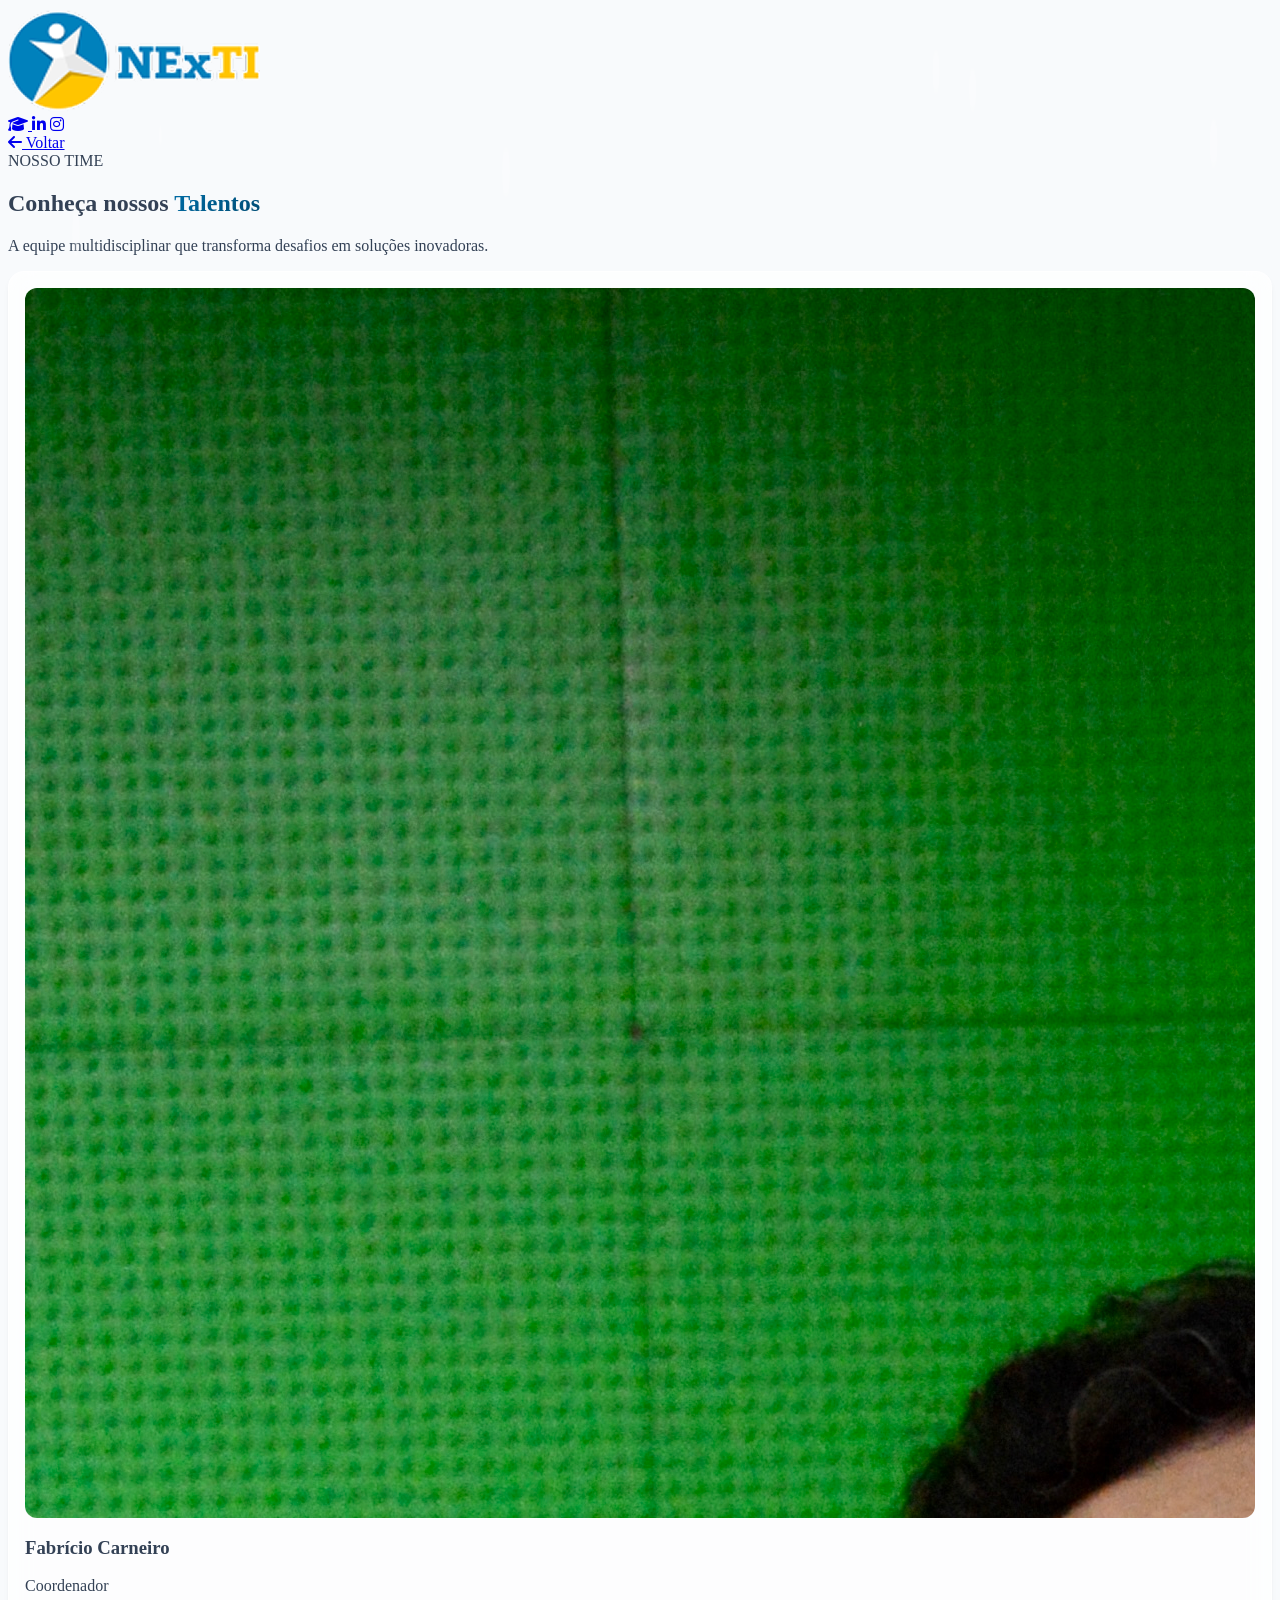
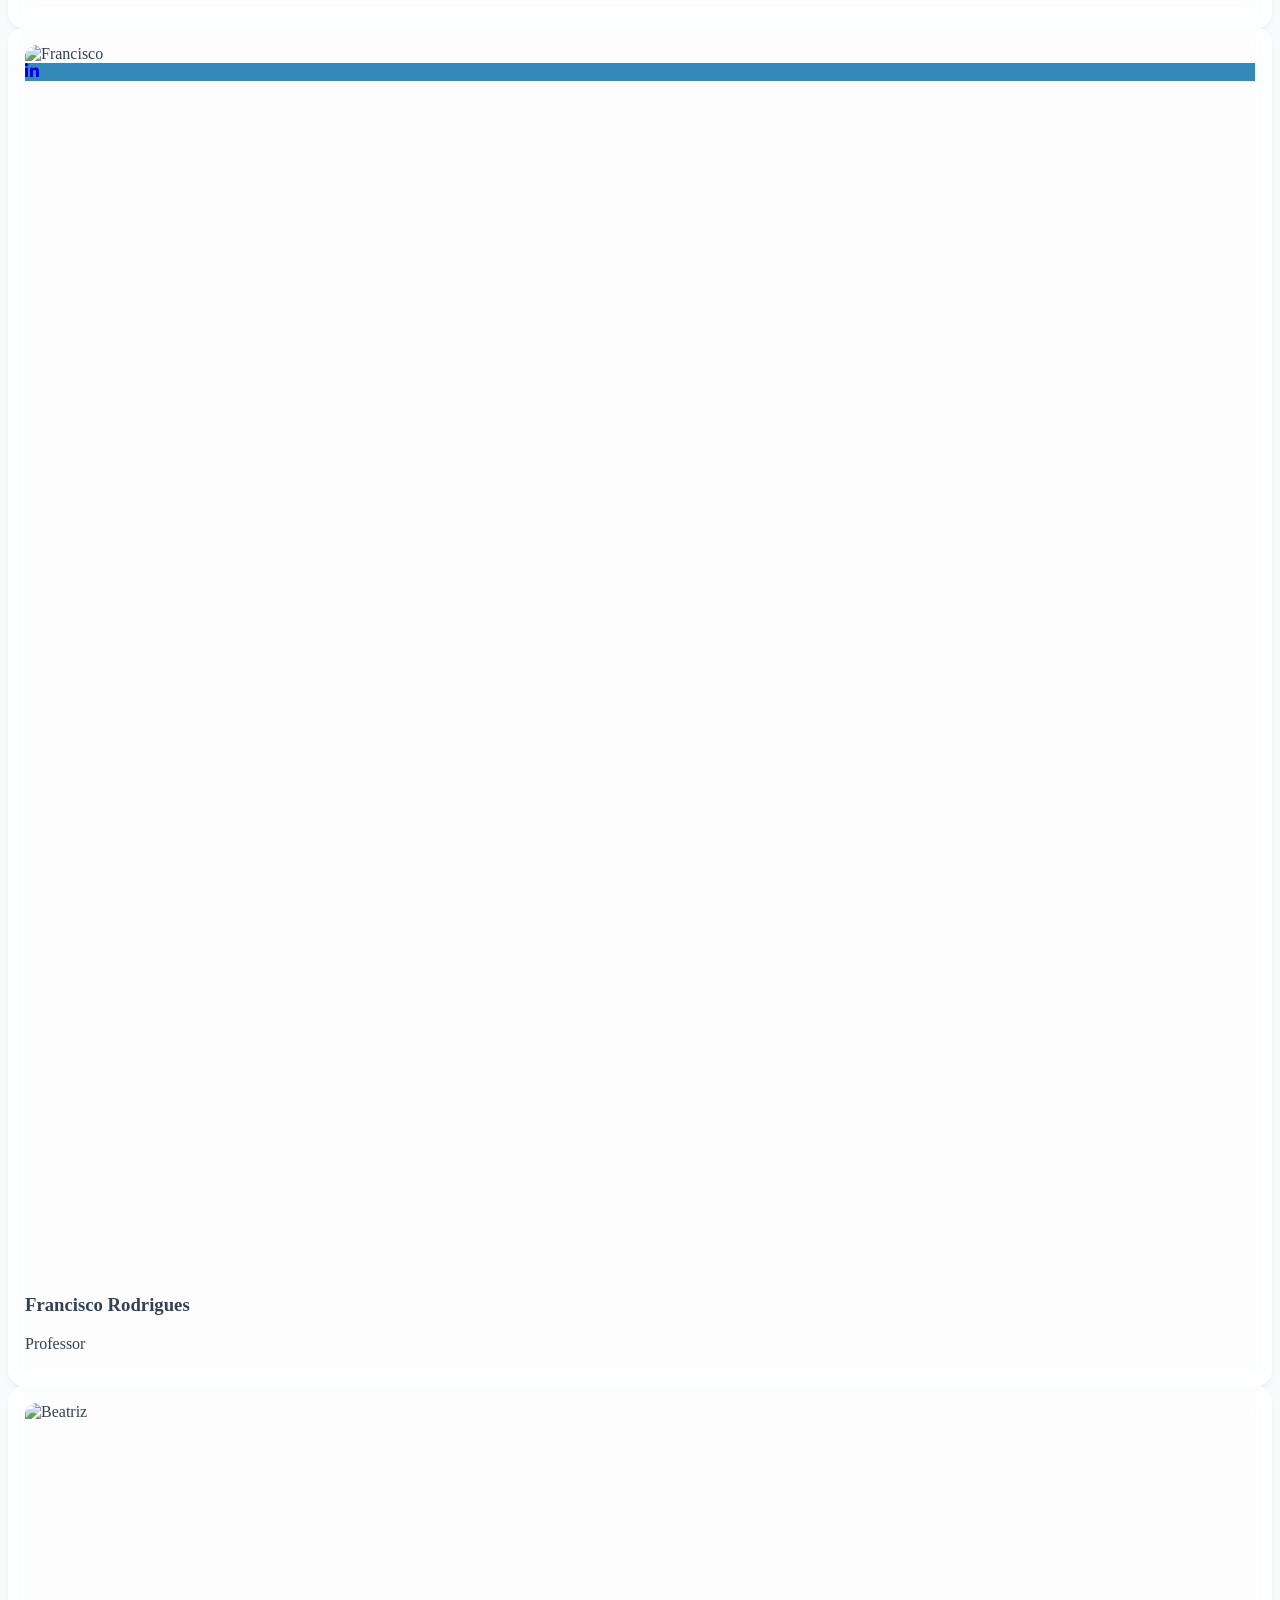
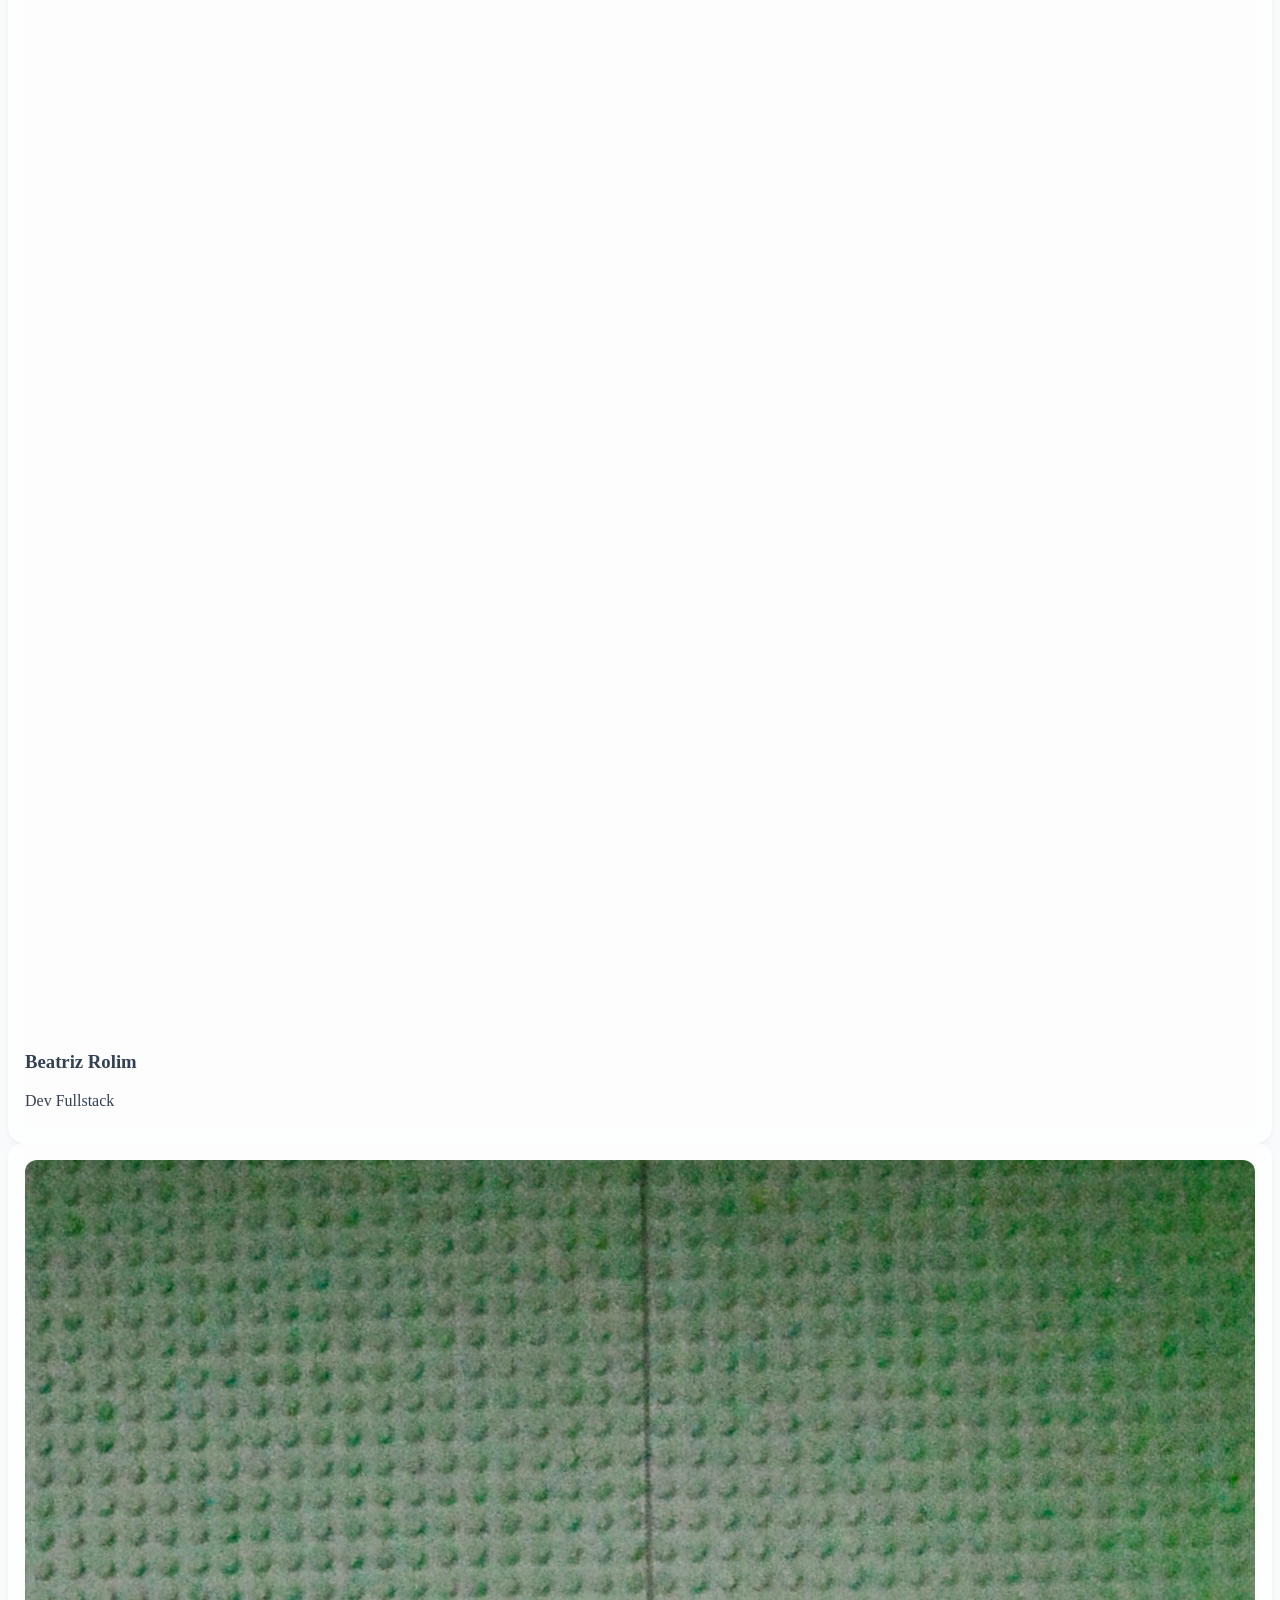
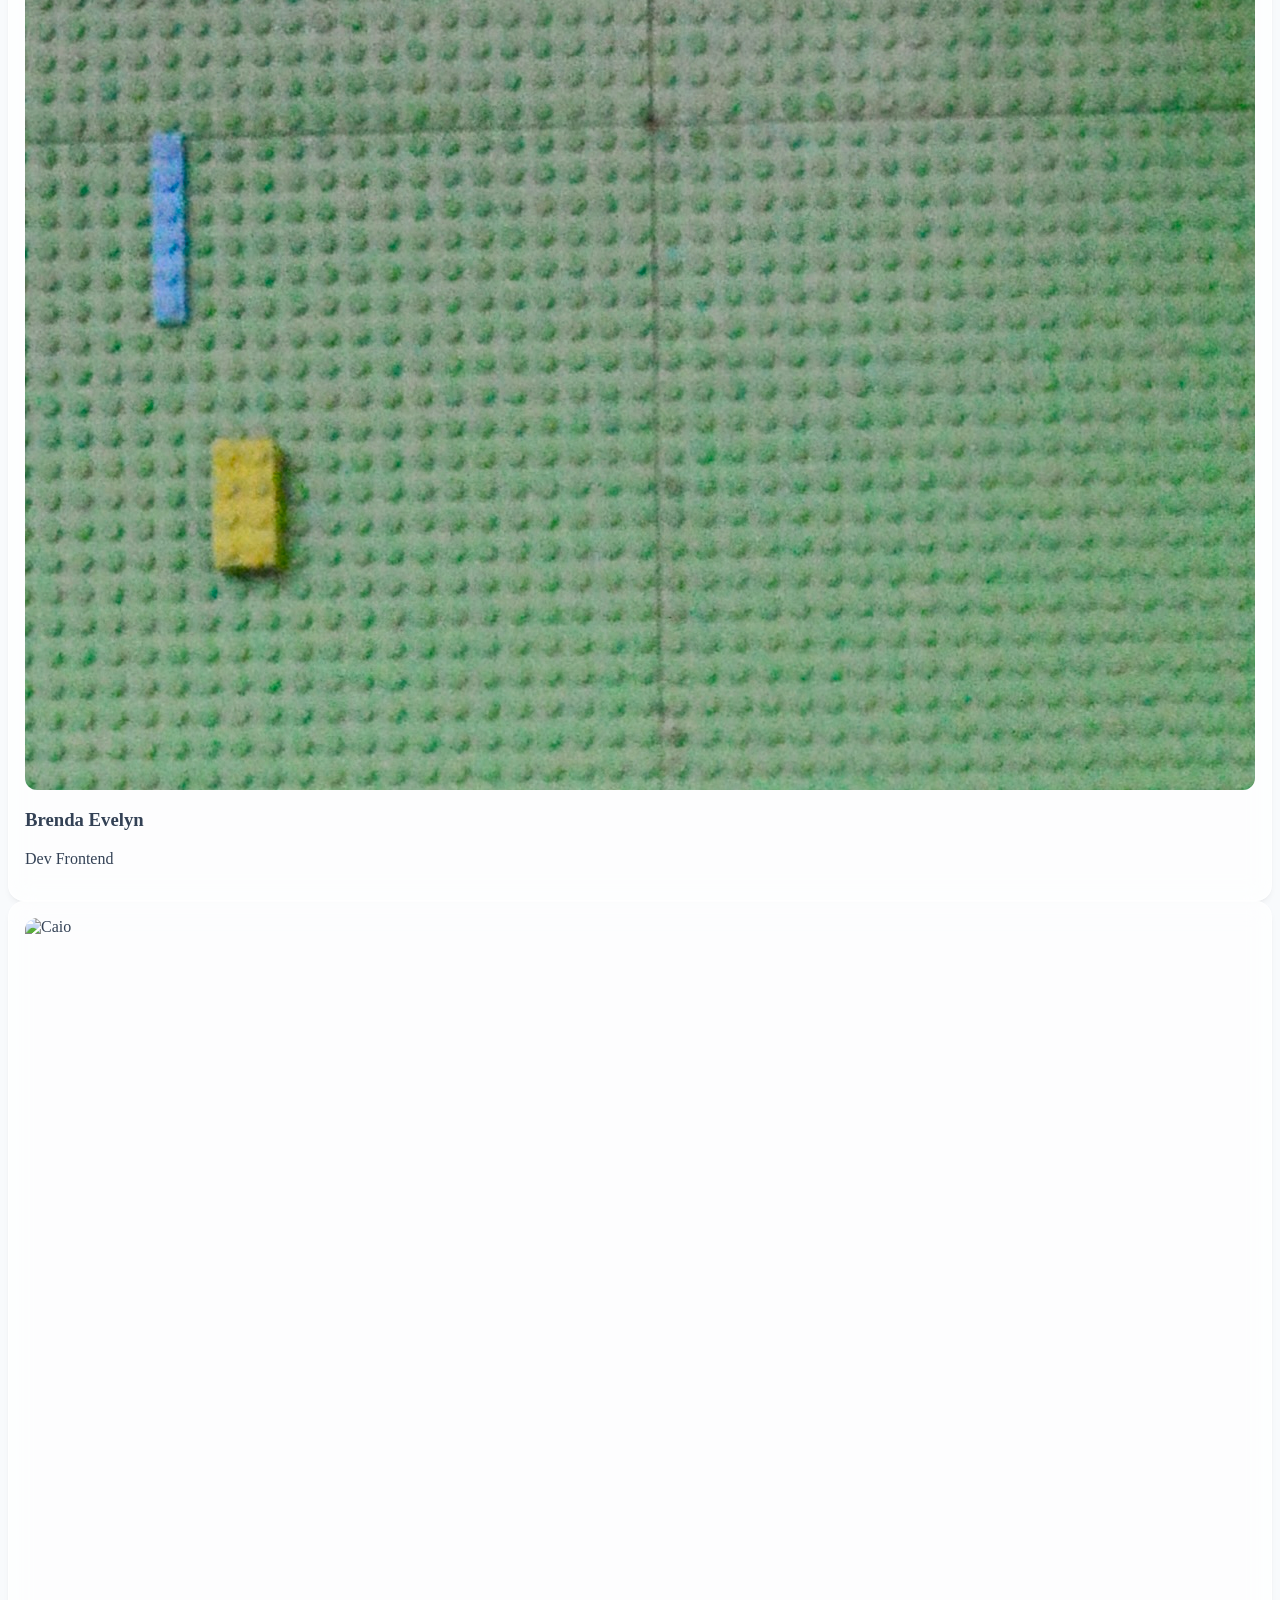
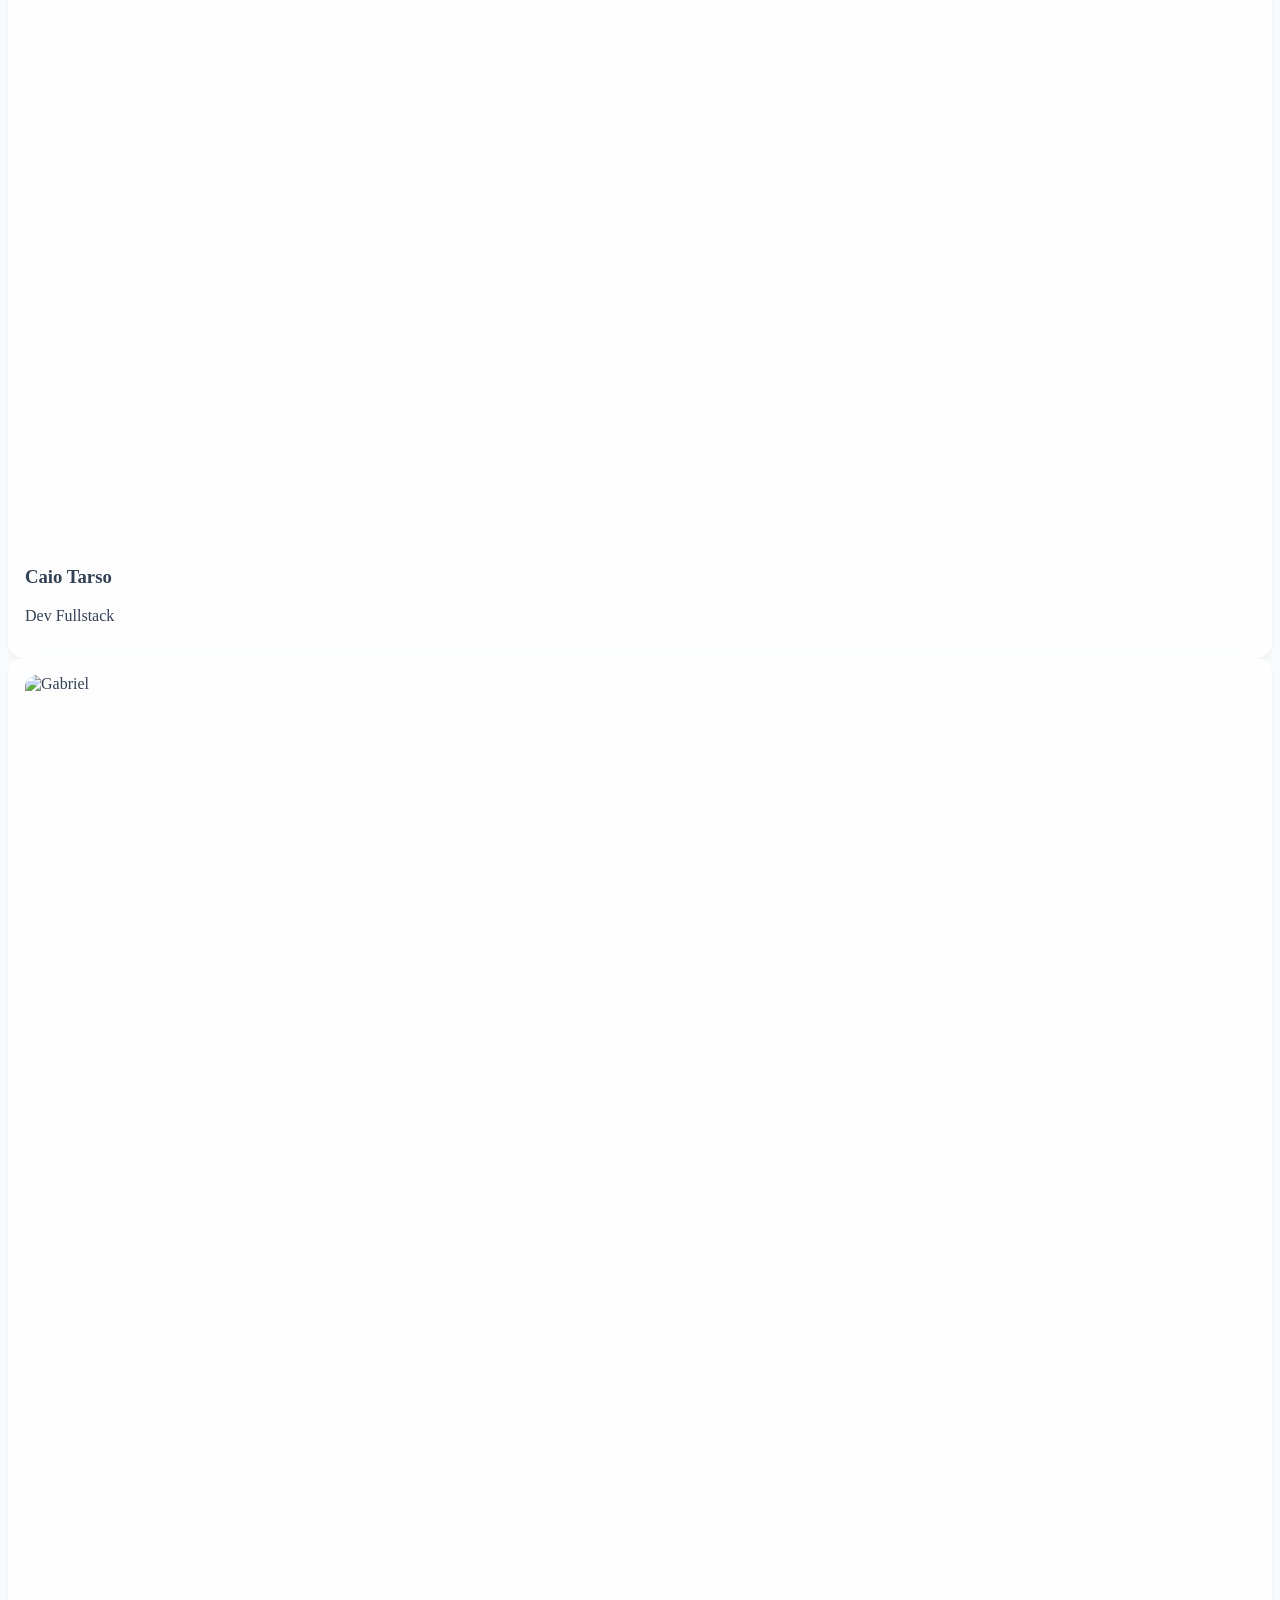
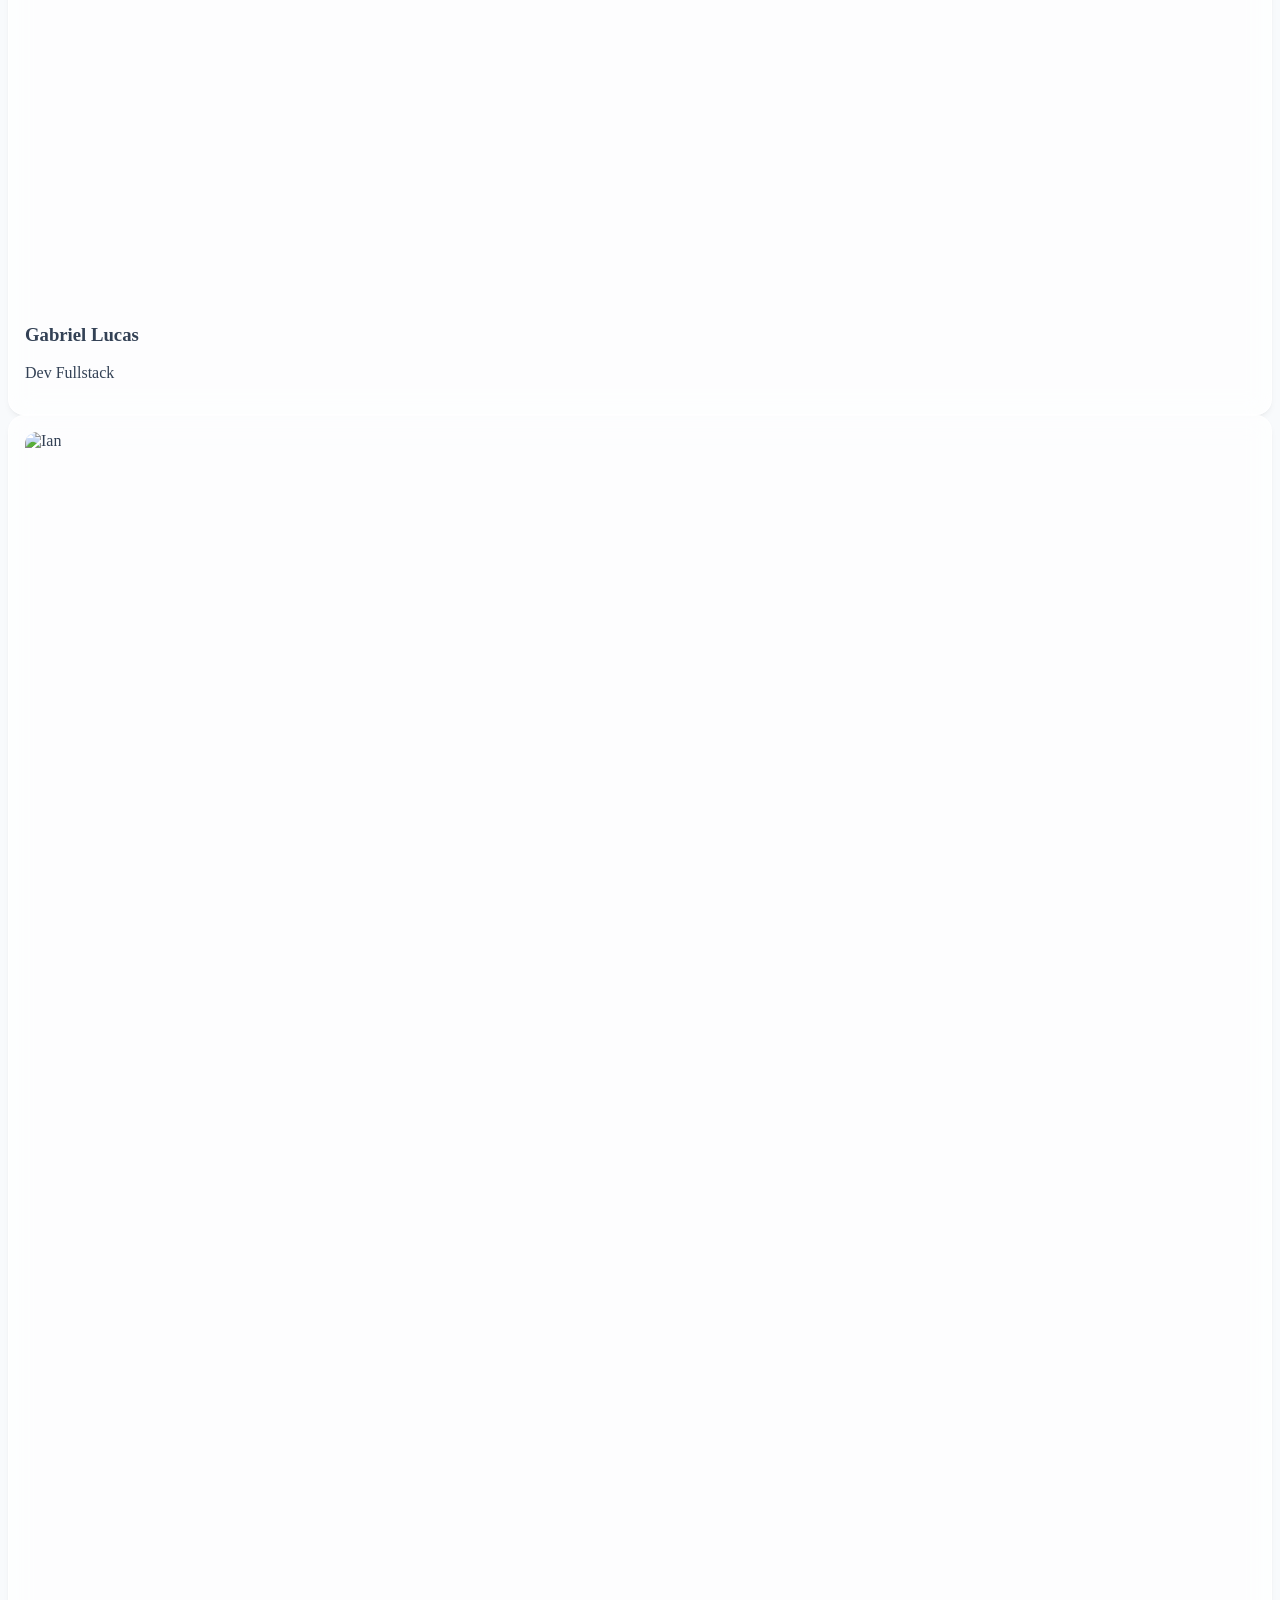
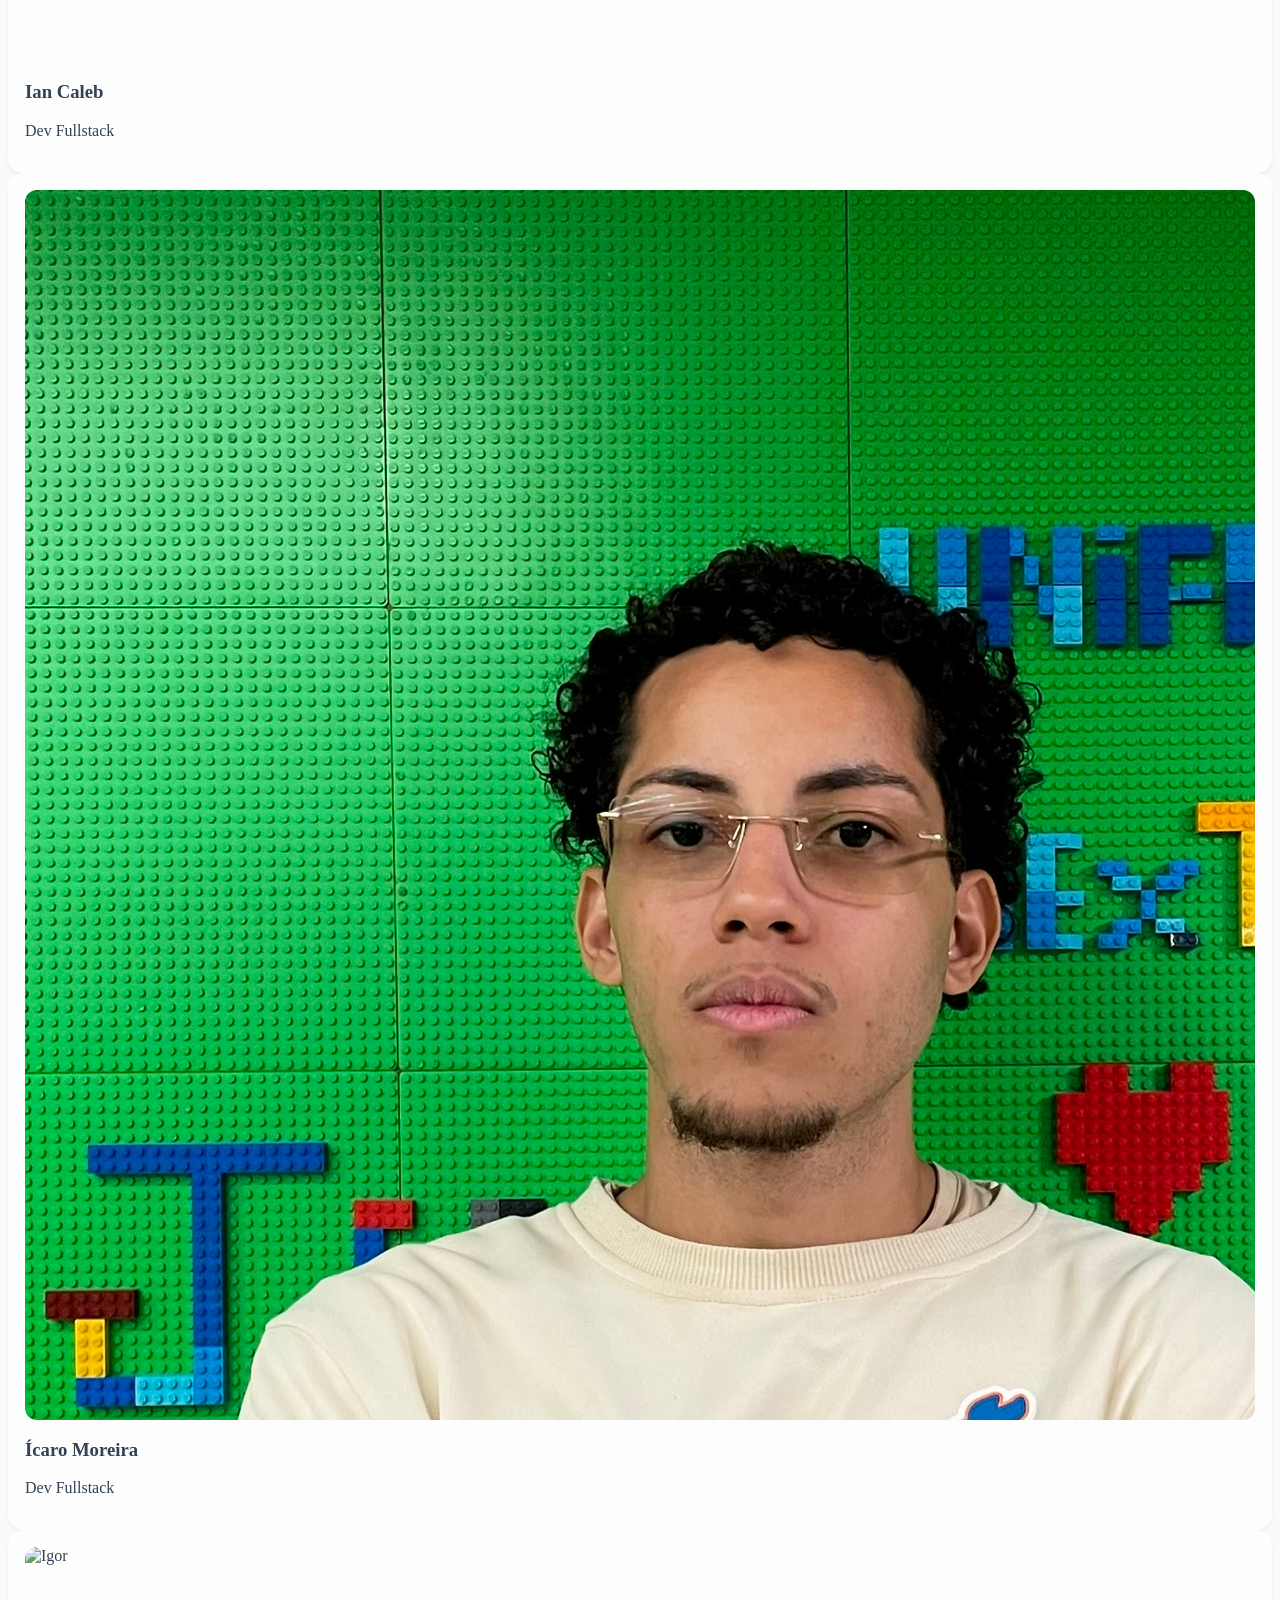
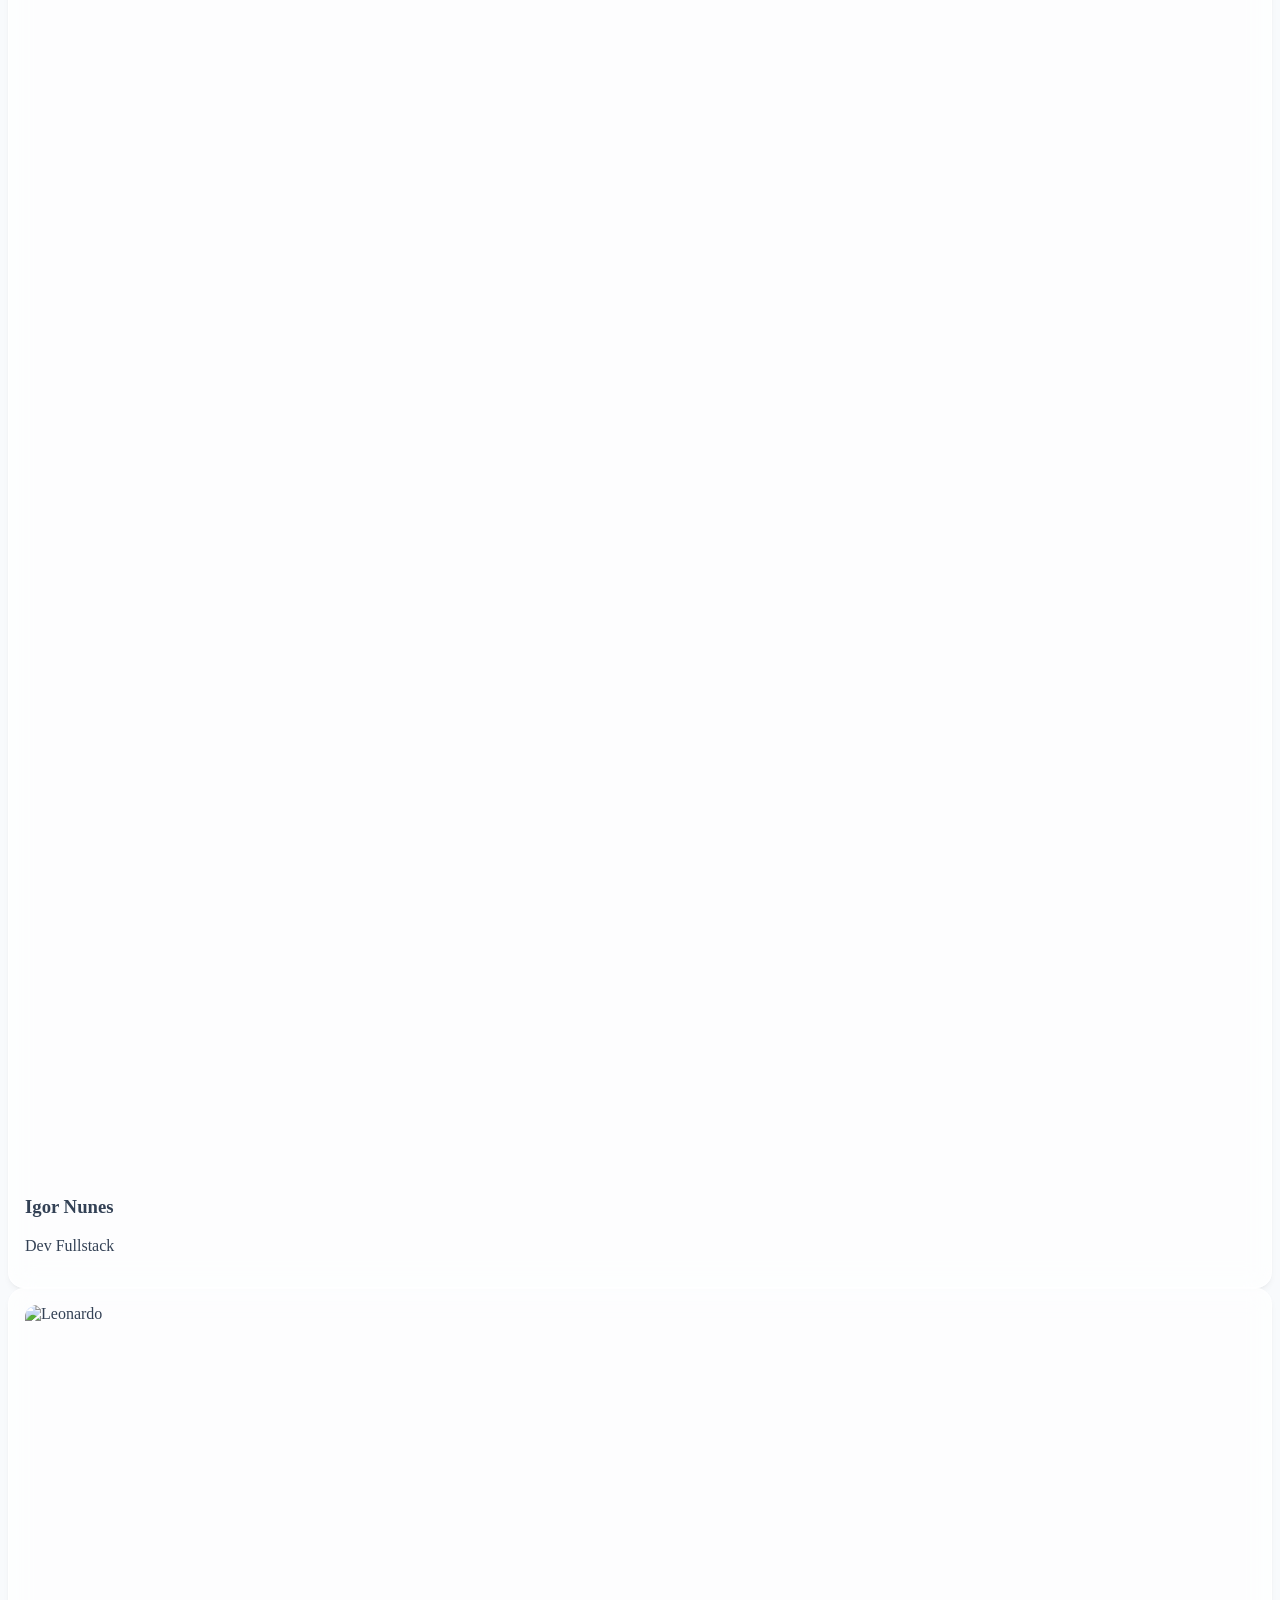
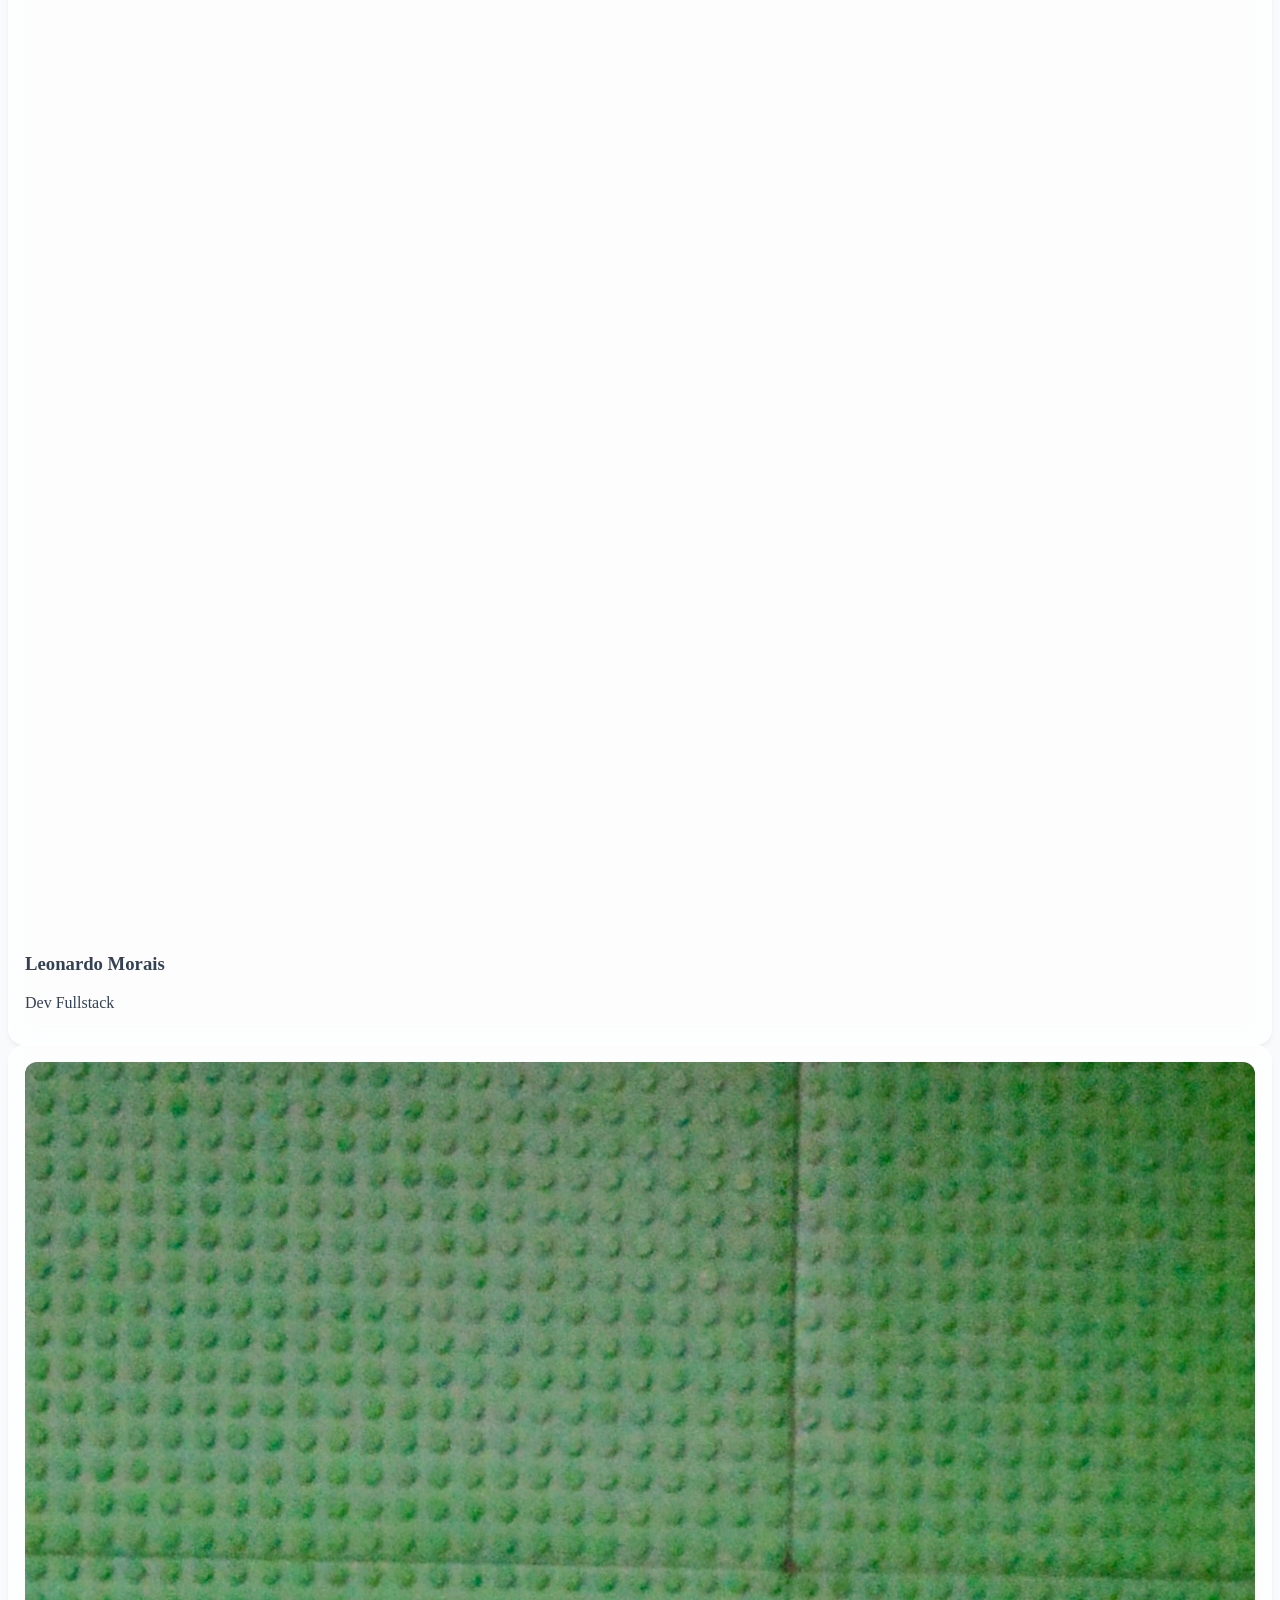
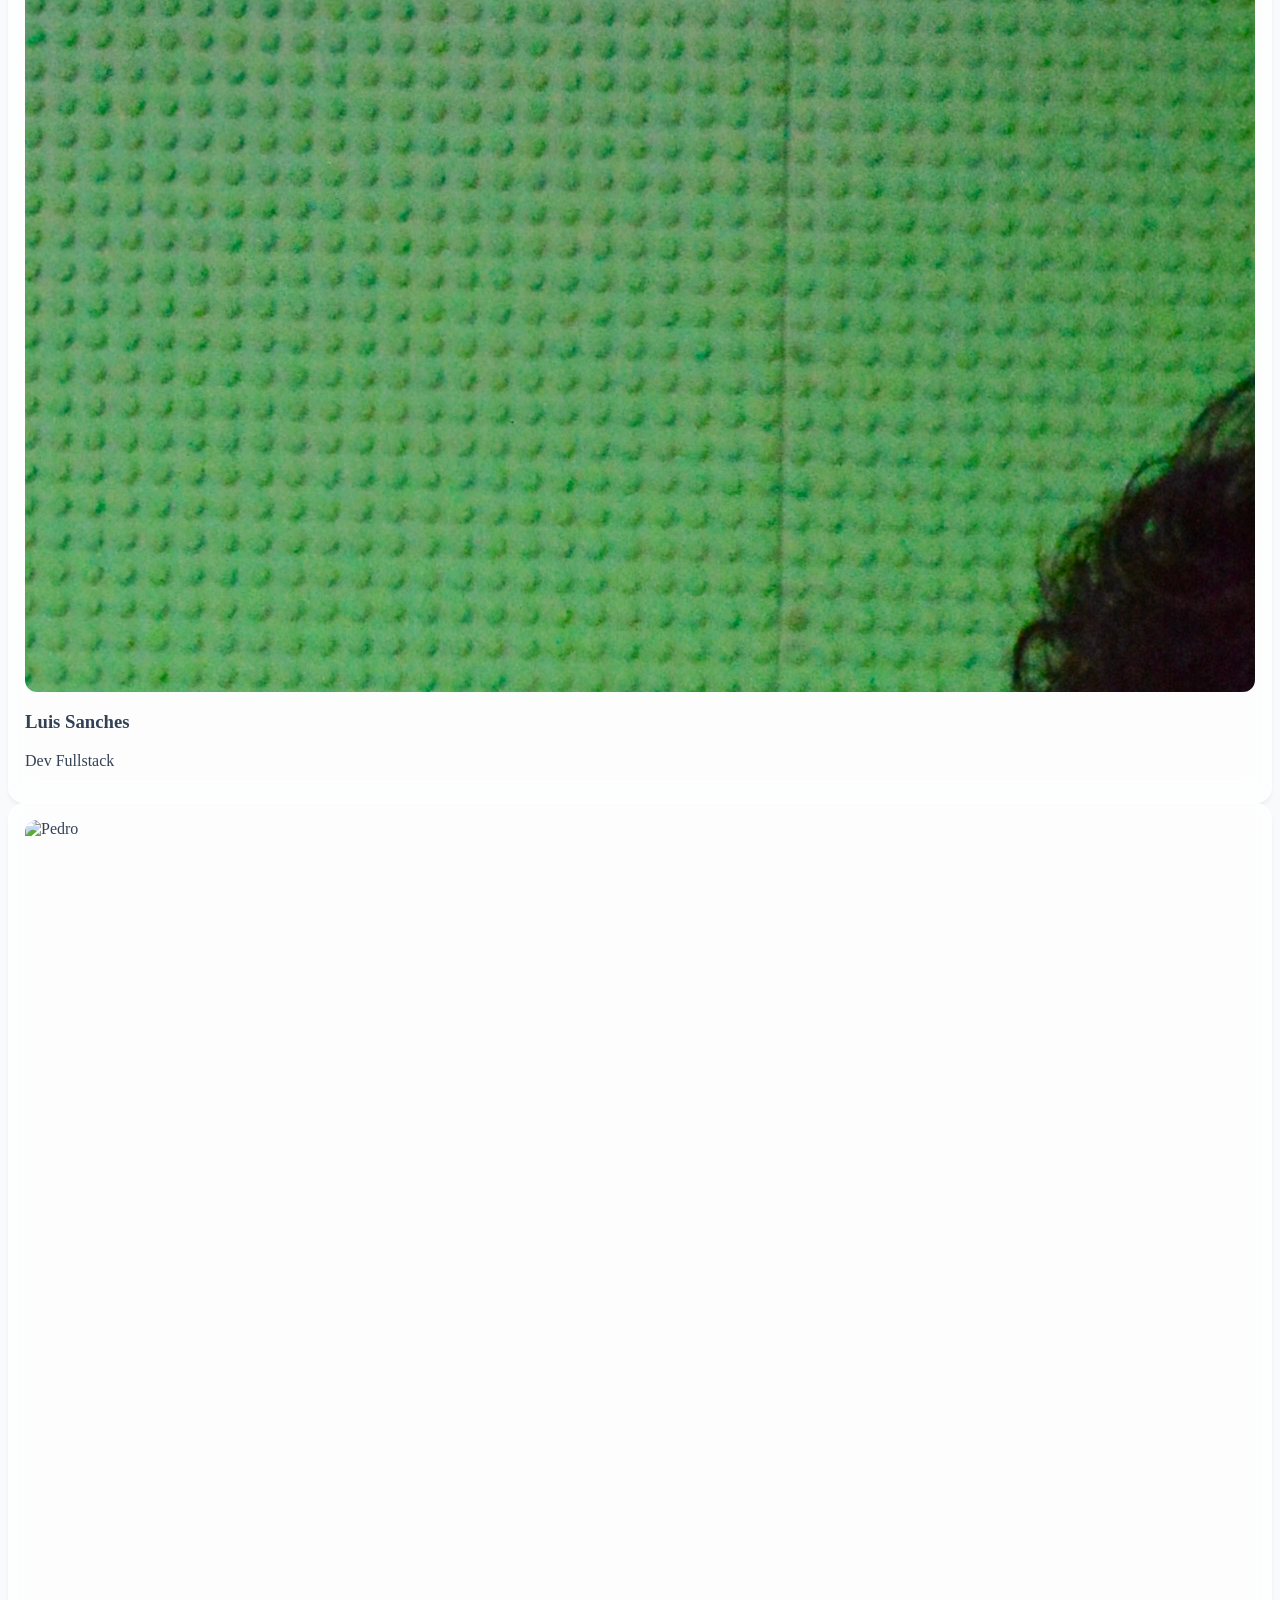
==== equipe.html @ 8a70c99c "Arquivos e Codigos adicionados" ====
<!DOCTYPE html>
<html lang="pt-br" class="scroll-smooth">

<head>
  <meta charset="UTF-8">
  <meta name="viewport" content="width=device-width, initial-scale=1.0">
  <title>NExTI - Nossa Equipe</title>
  <script src="https://cdn.tailwindcss.com"></script>
  <link rel="shortcut icon" href="image/Faviconn-nexti.png" type="image/x-icon">
  <link href="https://cdnjs.cloudflare.com/ajax/libs/font-awesome/6.4.0/css/all.min.css" rel="stylesheet">
  <link href="https://fonts.googleapis.com/css2?family=Outfit:wght@300;400;600;700;800&family=Plus+Jakarta+Sans:wght@300;400;500;600;700&display=swap" rel="stylesheet">

  <script>
    tailwind.config = {
      theme: {
        extend: {
          fontFamily: {
            sans: ['"Plus Jakarta Sans"', 'sans-serif'],
            display: ['"Outfit"', 'sans-serif'],
          },
          colors: {
            brand: {
              blue: '#006CA5',
              darkblue: '#004C74',
              yellow: '#FFC20E',
              gold: '#D4A000',
              gray: '#f8fafc',
            }
          }
        }
      }
    }
  </script>

  <style>
    /* --- GERAL --- */
    body {
      background-color: #f8fafc;
      color: #334155;
      overflow-x: hidden;
    }

    /* Header Animation Canvas */
    #header-canvas {
      position: absolute;
      top: 0;
      left: 0;
      width: 100%;
      height: 100%;
      z-index: 0;
      pointer-events: none;
    }

    /* --- LIQUID GLASS CARD (EFEITO NOVO) --- */
    .liquid-glass-card {
      /* Vidro Base */
      background: rgba(255, 255, 255, 0.65);
      /* Transparência */
      backdrop-filter: blur(12px) saturate(120%);
      /* Desfoque do que está atrás */
      -webkit-backdrop-filter: blur(12px) saturate(120%);

      border-radius: 1rem;
      padding: 1rem;
      border: 1px solid rgba(255, 255, 255, 0.8);
      /* Borda sutil */

      box-shadow:
        0 4px 6px -1px rgba(0, 0, 0, 0.05),
        0 2px 4px -1px rgba(0, 0, 0, 0.03),
        inset 0 0 20px rgba(255, 255, 255, 0.5);
      /* Brilho interno */

      position: relative;
      overflow: hidden;
      /* Importante para o brilho não vazar */
      transition: all 0.4s cubic-bezier(0.4, 0, 0.2, 1);
    }

    /* O Brilho que passa (Liquid Effect) */
    .liquid-glass-card::before {
      content: '';
      position: absolute;
      top: 0;
      left: -150%;
      /* Começa fora */
      width: 100%;
      height: 100%;
      background: linear-gradient(90deg,
          transparent,
          rgba(255, 255, 255, 0.8),
          transparent);
      transform: skewX(-25deg);
      transition: left 0.7s ease-in-out;
      pointer-events: none;
      z-index: 10;
    }

    /* Hover State */
    .liquid-glass-card:hover {
      transform: translateY(-8px);
      background: rgba(255, 255, 255, 0.85);
      border-color: #FFC20E;
      box-shadow:
        0 20px 30px -5px rgba(0, 108, 165, 0.15),
        inset 0 0 20px rgba(255, 255, 255, 0.8);
    }

    /* Disparar animação */
    .liquid-glass-card:hover::before {
      left: 150%;
    }

    /* Efeito na imagem */
    .team-img-container {
      position: relative;
      border-radius: 0.75rem;
      overflow: hidden;
      aspect-ratio: 1 / 1;
      z-index: 5;
      /* Fica acima do fundo do card */
    }

    .team-img-container img {
      transition: transform 0.5s ease;
    }

    .liquid-glass-card:hover .team-img-container img {
      transform: scale(1.1);
    }

    /* Conteúdo de texto precisa estar acima do brilho se quiser clicar, 
       mas abaixo visualmente se quiser o brilho por cima. 
       Aqui deixamos z-index alto para garantir legibilidade */
    .card-content {
      position: relative;
      z-index: 5;
    }

    /* Overlay com ícones */
    .team-overlay {
      background: rgba(0, 108, 165, 0.8);
      backdrop-filter: blur(4px);
    }

    /* --- TEXTOS --- */
    .text-gradient-title {
      background: linear-gradient(135deg, #006CA5 0%, #004C74 100%);
      -webkit-background-clip: text;
      background-clip: text;
      -webkit-text-fill-color: transparent;
    }

    /* --- MAPA --- */
    iframe {
      filter: none !important;
    }
  </style>
</head>

<body class="flex flex-col min-h-screen">

  <header class="relative bg-brand-blue text-white shadow-lg">
    <canvas id="header-canvas"></canvas>

    <div class="container mx-auto px-6 py-4 relative z-10">
      <div class="flex justify-between items-center">

        <div class="flex items-center">
          <img src="image/NEXTI-logo.png" alt="NExTI Logo" class="h-16 md:h-20 w-auto object-contain bg-white/10 rounded-lg p-2 backdrop-blur-sm">
        </div>

        <div class="flex items-center gap-6">
          <div class="hidden md:flex gap-3">
            <a href="https://unifapce.edu.br" title="Portal" class="w-10 h-10 rounded-full bg-white/20 hover:bg-brand-yellow hover:text-brand-blue flex items-center justify-center transition-all duration-300 border border-white/30">
              <i class="fa-solid fa-graduation-cap text-lg"></i>
            </a>
            <a href="https://www.linkedin.com/school/unifapce" class="w-9 h-9 rounded-full bg-white/10 flex items-center justify-center hover:bg-brand-yellow hover:text-brand-blue transition-all"><i class="fa-brands fa-linkedin-in text-sm"></i></a>
            <a href="https://www.instagram.com/nextiunifap" class="w-9 h-9 rounded-full bg-white/10 flex items-center justify-center hover:bg-brand-yellow hover:text-brand-blue transition-all"><i class="fa-brands fa-instagram text-sm"></i></a>
          </div>

          <a href="index.html" class="px-6 py-2.5 rounded-lg bg-brand-yellow text-brand-blue font-bold hover:bg-brand-gold hover:text-white transition-all flex items-center gap-2 shadow-lg shadow-yellow-500/20">
            <i class="fa-solid fa-arrow-left"></i> Voltar
          </a>
        </div>
      </div>
    </div>
  </header>

  <section class="pt-20 pb-12 bg-white relative z-10">
    <div class="container mx-auto px-6 text-center">
      <span class="inline-block py-1 px-4 rounded-full bg-blue-50 text-brand-blue text-xs font-bold tracking-wider mb-4 border border-brand-blue/20">NOSSO TIME</span>
      <h1 class="font-display text-4xl md:text-6xl font-bold text-slate-900 mb-4">Conheça nossos <span class="text-gradient-title">Talentos</span></h1>
      <p class="text-gray-600 max-w-2xl mx-auto text-lg">A equipe multidisciplinar que transforma desafios em soluções inovadoras.</p>
    </div>
  </section>

  <section class="pb-24 bg-brand-gray relative overflow-hidden">

    <div class="absolute top-1/3 left-1/2 -translate-x-1/2 w-[800px] h-[800px] bg-blue-200/30 rounded-full filter blur-[100px] pointer-events-none z-0"></div>
    <div class="absolute bottom-0 left-0 w-[400px] h-[400px] bg-yellow-200/20 rounded-full filter blur-[80px] pointer-events-none z-0"></div>

    <div class="container mx-auto px-6 relative z-10">

      <div class="grid grid-cols-1 sm:grid-cols-2 lg:grid-cols-3 xl:grid-cols-4 gap-8">

        <div class="liquid-glass-card group">
          <div class="team-img-container mb-4">
            <img src="image/fabricio-CLG1CeQt.jpg" alt="Fabrício" class="w-full h-full object-cover">
            <div class="absolute inset-0 team-overlay flex items-center justify-center gap-4 opacity-0 group-hover:opacity-100 transition-opacity duration-300">
              <a href="#" class="w-10 h-10 rounded-full bg-white text-brand-blue hover:bg-brand-yellow hover:text-brand-blue flex items-center justify-center transition-all"><i class="fa-brands fa-linkedin-in"></i></a>
              <a href="#" class="w-10 h-10 rounded-full bg-white text-brand-blue hover:bg-brand-yellow hover:text-brand-blue flex items-center justify-center transition-all"><i class="fa-solid fa-envelope"></i></a>
            </div>
          </div>
          <div class="text-center card-content">
            <h3 class="text-xl font-bold text-slate-900 font-display">Fabrício Carneiro</h3>
            <p class="text-brand-yellow font-bold text-xs uppercase tracking-widest mt-1">Coordenador</p>
          </div>
        </div>

        <div class="liquid-glass-card group">
          <div class="team-img-container mb-4">
            <img src="image/francisco-DwrxvW5U.jpg" alt="Francisco" class="w-full h-full object-cover">
            <div class="absolute inset-0 team-overlay flex items-center justify-center gap-4 opacity-0 group-hover:opacity-100 transition-opacity duration-300">
              <a href="#" class="w-10 h-10 rounded-full bg-white text-brand-blue hover:bg-brand-yellow hover:text-brand-blue flex items-center justify-center transition-all"><i class="fa-brands fa-linkedin-in"></i></a>
            </div>
          </div>
          <div class="text-center card-content">
            <h3 class="text-xl font-bold text-slate-900 font-display">Francisco Rodrigues</h3>
            <p class="text-brand-blue font-bold text-xs uppercase tracking-widest mt-1">Professor</p>
          </div>
        </div>

        <div class="liquid-glass-card group">
          <div class="team-img-container mb-4">
            <img src="image/beatriz-BgsB5u17.jpg" alt="Beatriz" class="w-full h-full object-cover">
          </div>
          <div class="text-center card-content">
            <h3 class="text-lg font-bold text-slate-900 font-display">Beatriz Rolim</h3>
            <p class="text-gray-500 text-xs font-bold uppercase tracking-wider mt-1">Dev Fullstack</p>
          </div>
        </div>

        <div class="liquid-glass-card group">
          <div class="team-img-container mb-4">
            <img src="image/brenda-ryV-Lxx3.jpg" alt="Brenda" class="w-full h-full object-cover">
          </div>
          <div class="text-center card-content">
            <h3 class="text-lg font-bold text-slate-900 font-display">Brenda Evelyn</h3>
            <p class="text-gray-500 text-xs font-bold uppercase tracking-wider mt-1">Dev Frontend</p>
          </div>
        </div>

        <div class="liquid-glass-card group">
          <div class="team-img-container mb-4">
            <img src="image/caio-CUpXOQac.jpg" alt="Caio" class="w-full h-full object-cover">
          </div>
          <div class="text-center card-content">
            <h3 class="text-lg font-bold text-slate-900 font-display">Caio Tarso</h3>
            <p class="text-gray-500 text-xs font-bold uppercase tracking-wider mt-1">Dev Fullstack</p>
          </div>
        </div>

        <div class="liquid-glass-card group">
          <div class="team-img-container mb-4">
            <img src="image/gabriel-CUmmiyCS.jpg" alt="Gabriel" class="w-full h-full object-cover">
          </div>
          <div class="text-center card-content">
            <h3 class="text-lg font-bold text-slate-900 font-display">Gabriel Lucas</h3>
            <p class="text-gray-500 text-xs font-bold uppercase tracking-wider mt-1">Dev Fullstack</p>
          </div>
        </div>

        <div class="liquid-glass-card group">
          <div class="team-img-container mb-4">
            <img src="image/ian-Bvs2Mjel.jpg" alt="Ian" class="w-full h-full object-cover">
          </div>
          <div class="text-center card-content">
            <h3 class="text-lg font-bold text-slate-900 font-display">Ian Caleb</h3>
            <p class="text-gray-500 text-xs font-bold uppercase tracking-wider mt-1">Dev Fullstack</p>
          </div>
        </div>

        <div class="liquid-glass-card group">
          <div class="team-img-container mb-4">
            <img src="image/icaro-BNL4Nhno.jpg" alt="Ícaro" class="w-full h-full object-cover">
          </div>
          <div class="text-center card-content">
            <h3 class="text-lg font-bold text-slate-900 font-display">Ícaro Moreira</h3>
            <p class="text-gray-500 text-xs font-bold uppercase tracking-wider mt-1">Dev Fullstack</p>
          </div>
        </div>

        <div class="liquid-glass-card group">
          <div class="team-img-container mb-4">
            <img src="image/igor-DXEhxhMM.jpg" alt="Igor" class="w-full h-full object-cover">
          </div>
          <div class="text-center card-content">
            <h3 class="text-lg font-bold text-slate-900 font-display">Igor Nunes</h3>
            <p class="text-gray-500 text-xs font-bold uppercase tracking-wider mt-1">Dev Fullstack</p>
          </div>
        </div>

        <div class="liquid-glass-card group">
          <div class="team-img-container mb-4">
            <img src="image/leonardo-Df4rxDs7.jpg" alt="Leonardo" class="w-full h-full object-cover">
          </div>
          <div class="text-center card-content">
            <h3 class="text-lg font-bold text-slate-900 font-display">Leonardo Morais</h3>
            <p class="text-gray-500 text-xs font-bold uppercase tracking-wider mt-1">Dev Fullstack</p>
          </div>
        </div>

        <div class="liquid-glass-card group">
          <div class="team-img-container mb-4">
            <img src="image/luiz-CVf72gXm.jpg" alt="Luiz" class="w-full h-full object-cover">
          </div>
          <div class="text-center card-content">
            <h3 class="text-lg font-bold text-slate-900 font-display">Luis Sanches</h3>
            <p class="text-gray-500 text-xs font-bold uppercase tracking-wider mt-1">Dev Fullstack</p>
          </div>
        </div>

        <div class="liquid-glass-card group">
          <div class="team-img-container mb-4">
            <img src="image/pedro-NW3ppLNb.jpg" alt="Pedro" class="w-full h-full object-cover">
          </div>
          <div class="text-center card-content">
            <h3 class="text-lg font-bold text-slate-900 font-display">Pedro Alexandre</h3>
            <p class="text-gray-500 text-xs font-bold uppercase tracking-wider mt-1">Dev Frontend</p>
          </div>
        </div>

        <div class="liquid-glass-card group">
          <div class="team-img-container mb-4">
            <img src="image/raissa-Cc1-x62x.jpg" alt="Raissa" class="w-full h-full object-cover">
          </div>
          <div class="text-center card-content">
            <h3 class="text-lg font-bold text-slate-900 font-display">Raissa Zacarias</h3>
            <p class="text-gray-500 text-xs font-bold uppercase tracking-wider mt-1">Aluno</p>
          </div>
        </div>

        <div class="liquid-glass-card group">
          <div class="team-img-container mb-4">
            <img src="image/sergio-06x3qRTj.jpg" alt="Sergio" class="w-full h-full object-cover">
          </div>
          <div class="text-center card-content">
            <h3 class="text-lg font-bold text-slate-900 font-display">Sergio Lucas</h3>
            <p class="text-gray-500 text-xs font-bold uppercase tracking-wider mt-1">Dev Fullstack</p>
          </div>
        </div>

        <div class="liquid-glass-card group">
          <div class="team-img-container mb-4">
            <img src="image/thiago-BaMoLzyb.jpg" alt="Thiago T" class="w-full h-full object-cover">
          </div>
          <div class="text-center card-content">
            <h3 class="text-lg font-bold text-slate-900 font-display">Thiago Tavares</h3>
            <p class="text-gray-500 text-xs font-bold uppercase tracking-wider mt-1">Dev Fullstack</p>
          </div>
        </div>

        <div class="liquid-glass-card group">
          <div class="team-img-container mb-4">
            <img src="image/lucas-iRXy-XoV.jpg" alt="Thiago B" class="w-full h-full object-cover">
          </div>
          <div class="text-center card-content">
            <h3 class="text-lg font-bold text-slate-900 font-display">Thiago Borges</h3>
            <p class="text-gray-500 text-xs font-bold uppercase tracking-wider mt-1">Dev Fullstack</p>
          </div>
        </div>

      </div>
    </div>
  </section>

  <footer id="contato" class="bg-brand-blue text-white pt-16 pb-8">
    <div class="container mx-auto px-6">
      <div class="grid md:grid-cols-2 lg:grid-cols-3 gap-12 mb-12">

        <div>
          <img src="image/NEXTI-logo.png" alt="NExTI Logo" class="h-16 w-auto object-contain bg-white/10 rounded-lg p-2 backdrop-blur-sm mb-6">

          <p class="text-blue-100 text-sm mb-6 leading-relaxed">Promovendo a inovação e tecnologia através da educação.</p>
          <div class="flex gap-4">
            <a href="#" class="w-10 h-10 rounded-full bg-white/10 flex items-center justify-center hover:bg-brand-yellow hover:text-brand-blue transition-all"><i class="fa-solid fa-globe"></i></a>
            <a href="#" class="w-10 h-10 rounded-full bg-white/10 flex items-center justify-center hover:bg-brand-yellow hover:text-brand-blue transition-all"><i class="fa-brands fa-linkedin-in"></i></a>
            <a href="#" class="w-10 h-10 rounded-full bg-white/10 flex items-center justify-center hover:bg-brand-yellow hover:text-brand-blue transition-all"><i class="fa-brands fa-youtube"></i></a>
            <a href="#" class="w-10 h-10 rounded-full bg-white/10 flex items-center justify-center hover:bg-brand-yellow hover:text-brand-blue transition-all"><i class="fa-brands fa-facebook-f"></i></a>
            <a href="#" class="w-10 h-10 rounded-full bg-white/10 flex items-center justify-center hover:bg-brand-yellow hover:text-brand-blue transition-all"><i class="fa-brands fa-instagram"></i></a>
          </div>
        </div>

        <div>
          <h4 class="font-display font-bold text-xl mb-6 text-brand-yellow">Contato</h4>
          <ul class="space-y-4 text-blue-50">
            <li class="flex items-start gap-3">
              <i class="fa-solid fa-location-dot mt-1 text-brand-yellow"></i>
              <span>R. Santa Isabel - Nº 245<br>São Miguel, Juazeiro do Norte - CE</span>
            </li>
            <li class="flex items-center gap-3">
              <i class="fa-solid fa-envelope text-brand-yellow"></i>
              <span>nexti@unifap.edu.br</span>
            </li>

          </ul>
        </div>

        <div class="h-64 rounded-xl overflow-hidden shadow-lg border-2 border-white/20">
          <iframe src="https://www.google.com/maps/embed?pb=!1m18!1m12!1m3!1d3958.3143310742084!2d-39.31611481591253!3d-7.204934374237476!2m3!1f0!2f0!3f0!3m2!1i1024!2i768!4f13.1!3m3!1m2!1s0x7a179f3e713bff5%3A0x889abf3a34088241!2sGaragem%20LAB!5e0!3m2!1spt-BR!2sbr!4v1763698839751!5m2!1spt-BR!2sbr" width="100%" height="100%" style="border:0;" allowfullscreen="" loading="lazy" referrerpolicy="no-referrer-when-downgrade"></iframe>
        </div>
      </div>

      <div class="border-t border-white/20 pt-8 text-center text-sm text-blue-200">
        <p>© 2025 NExTI - Todos os direitos reservados.</p>
      </div>
    </div>
  </footer>

  <script>
    const canvas = document.getElementById('header-canvas');
    const ctx = canvas.getContext('2d');
    let particlesArray;

    function setCanvasSize() {
      const header = document.querySelector('header');
      canvas.width = window.innerWidth;
      canvas.height = header.offsetHeight;
    }

    window.addEventListener('resize', () => {
      setCanvasSize();
      initParticles();
    });
    setCanvasSize();

    let mouse = {
      x: null,
      y: null,
      radius: 100
    }

    window.addEventListener('mousemove', function (event) {
      // Ajuste para coordenadas apenas dentro do header
      const headerRect = document.querySelector('header').getBoundingClientRect();
      if (event.y <= headerRect.height) {
        mouse.x = event.x;
        mouse.y = event.y;
      } else {
        mouse.x = null;
        mouse.y = null;
      }
    });

    class Particle {
      constructor(x, y, directionX, directionY, size, color) {
        this.x = x;
        this.y = y;
        this.directionX = directionX;
        this.directionY = directionY;
        this.size = size;
        this.color = color;
      }
      draw() {
        ctx.beginPath();
        ctx.arc(this.x, this.y, this.size, 0, Math.PI * 2, false);
        ctx.fillStyle = '#FFFFFF';
        ctx.globalAlpha = 0.3;
        ctx.fill();
      }
      update() {
        if (this.x > canvas.width || this.x < 0) {
          this.directionX = -this.directionX;
        }
        if (this.y > canvas.height || this.y < 0) {
          this.directionY = -this.directionY;
        }

        // Mouse interaction
        if (mouse.x != null) {
          let dx = mouse.x - this.x;
          let dy = mouse.y - this.y;
          let distance = Math.sqrt(dx * dx + dy * dy);
          if (distance < mouse.radius + this.size) {
            if (mouse.x < this.x && this.x < canvas.width - this.size * 10) {
              this.x += 10;
            }
            if (mouse.x > this.x && this.x > this.size * 10) {
              this.x -= 10;
            }
            if (mouse.y < this.y && this.y < canvas.height - this.size * 10) {
              this.y += 10;
            }
            if (mouse.y > this.y && this.y > this.size * 10) {
              this.y -= 10;
            }
          }
        }

        this.x += this.directionX;
        this.y += this.directionY;
        this.draw();
      }
    }

    function initParticles() {
      particlesArray = [];
      let numberOfParticles = (canvas.height * canvas.width) / 9000;
      for (let i = 0; i < numberOfParticles; i++) {
        let size = (Math.random() * 3) + 1;
        let x = (Math.random() * ((canvas.width - size * 2) - (size * 2)) + size * 2);
        let y = (Math.random() * ((canvas.height - size * 2) - (size * 2)) + size * 2);
        let directionX = (Math.random() * 1) - 0.5;
        let directionY = (Math.random() * 1) - 0.5;
        particlesArray.push(new Particle(x, y, directionX, directionY, size, '#FFFFFF'));
      }
    }

    function animateParticles() {
      requestAnimationFrame(animateParticles);
      ctx.clearRect(0, 0, canvas.width, canvas.height);
      for (let i = 0; i < particlesArray.length; i++) {
        particlesArray[i].update();
      }
      connectParticles();
    }

    function connectParticles() {
      let opacityValue = 1;
      for (let a = 0; a < particlesArray.length; a++) {
        for (let b = a; b < particlesArray.length; b++) {
          let distance = ((particlesArray[a].x - particlesArray[b].x) * (particlesArray[a].x - particlesArray[b].x))
            + ((particlesArray[a].y - particlesArray[b].y) * (particlesArray[a].y - particlesArray[b].y));

          if (distance < (canvas.width / 7) * (canvas.height / 7)) {
            opacityValue = 1 - (distance / 20000);
            ctx.strokeStyle = 'rgba(255, 255, 255,' + opacityValue * 0.15 + ')';
            ctx.lineWidth = 1;
            ctx.beginPath();
            ctx.moveTo(particlesArray[a].x, particlesArray[a].y);
            ctx.lineTo(particlesArray[b].x, particlesArray[b].y);
            ctx.stroke();
          }
        }
      }
    }

    initParticles();
    animateParticles();
  </script>
</body>

</html>
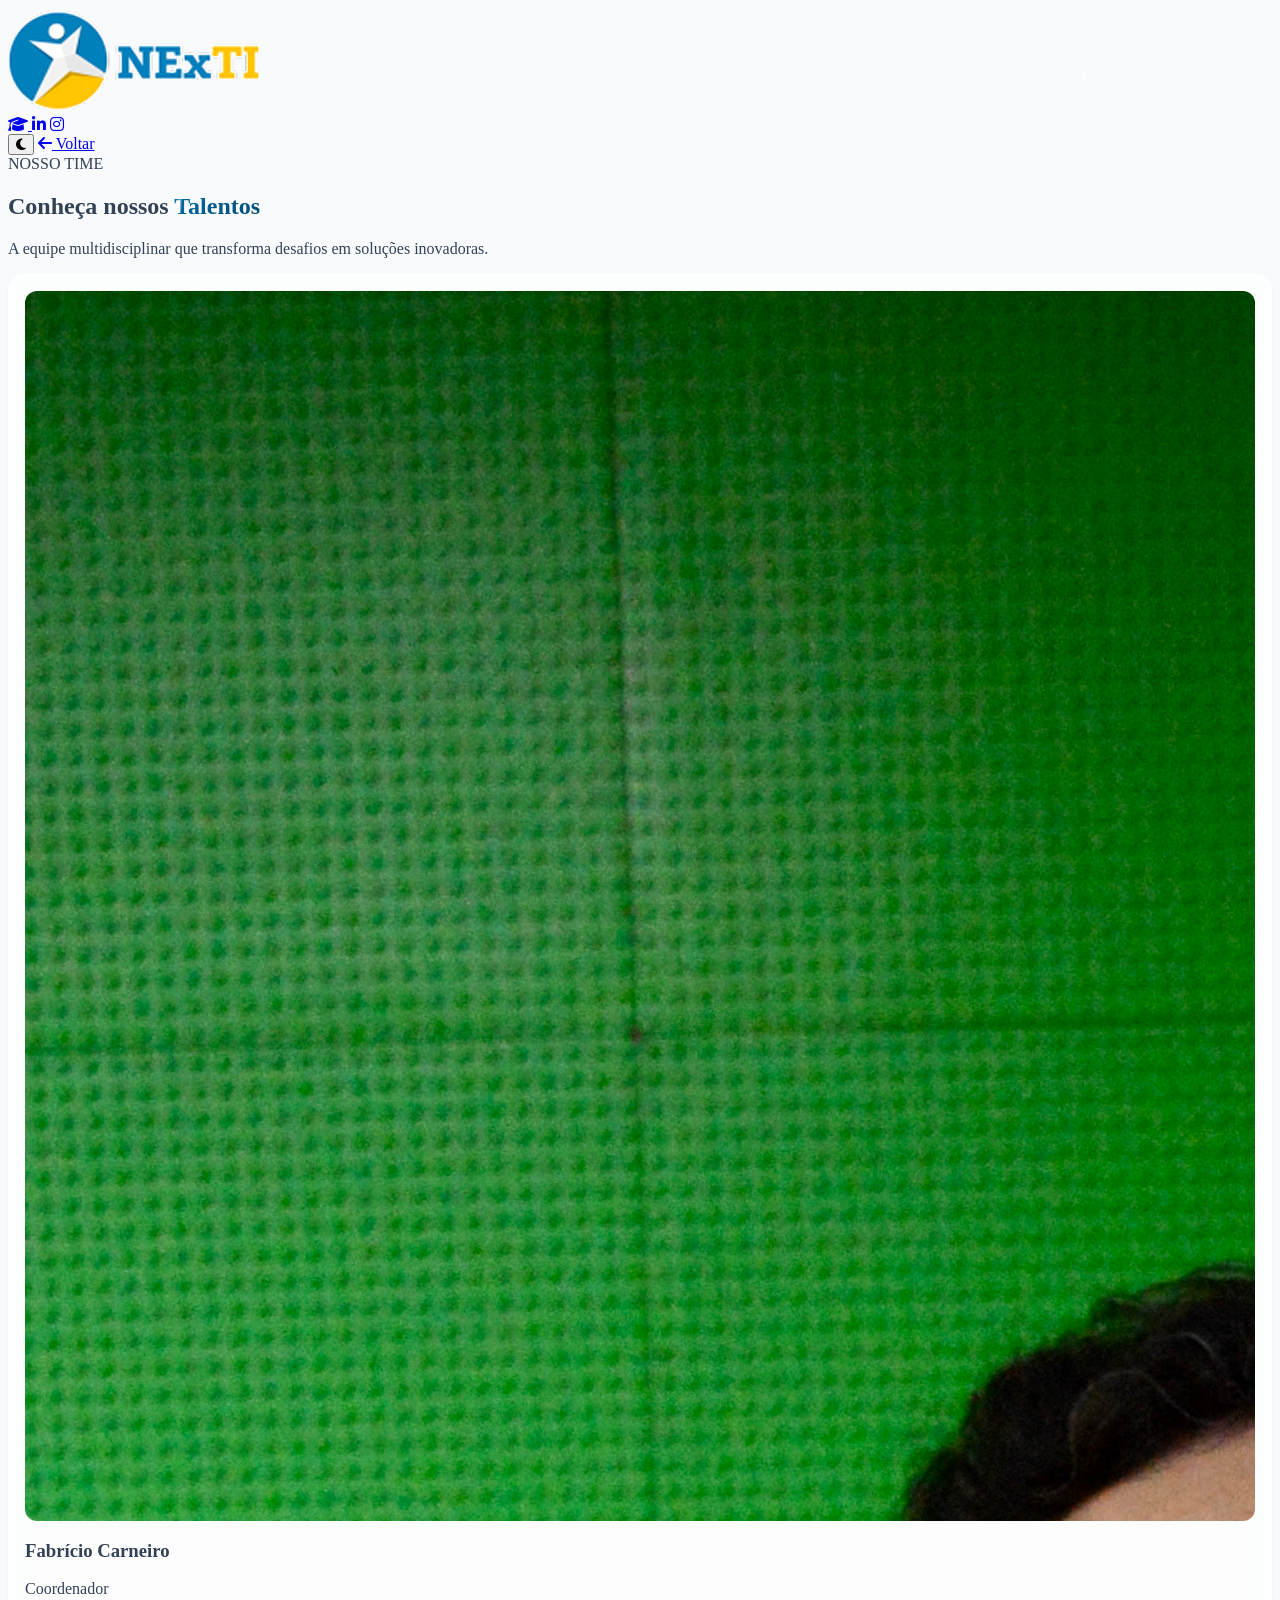
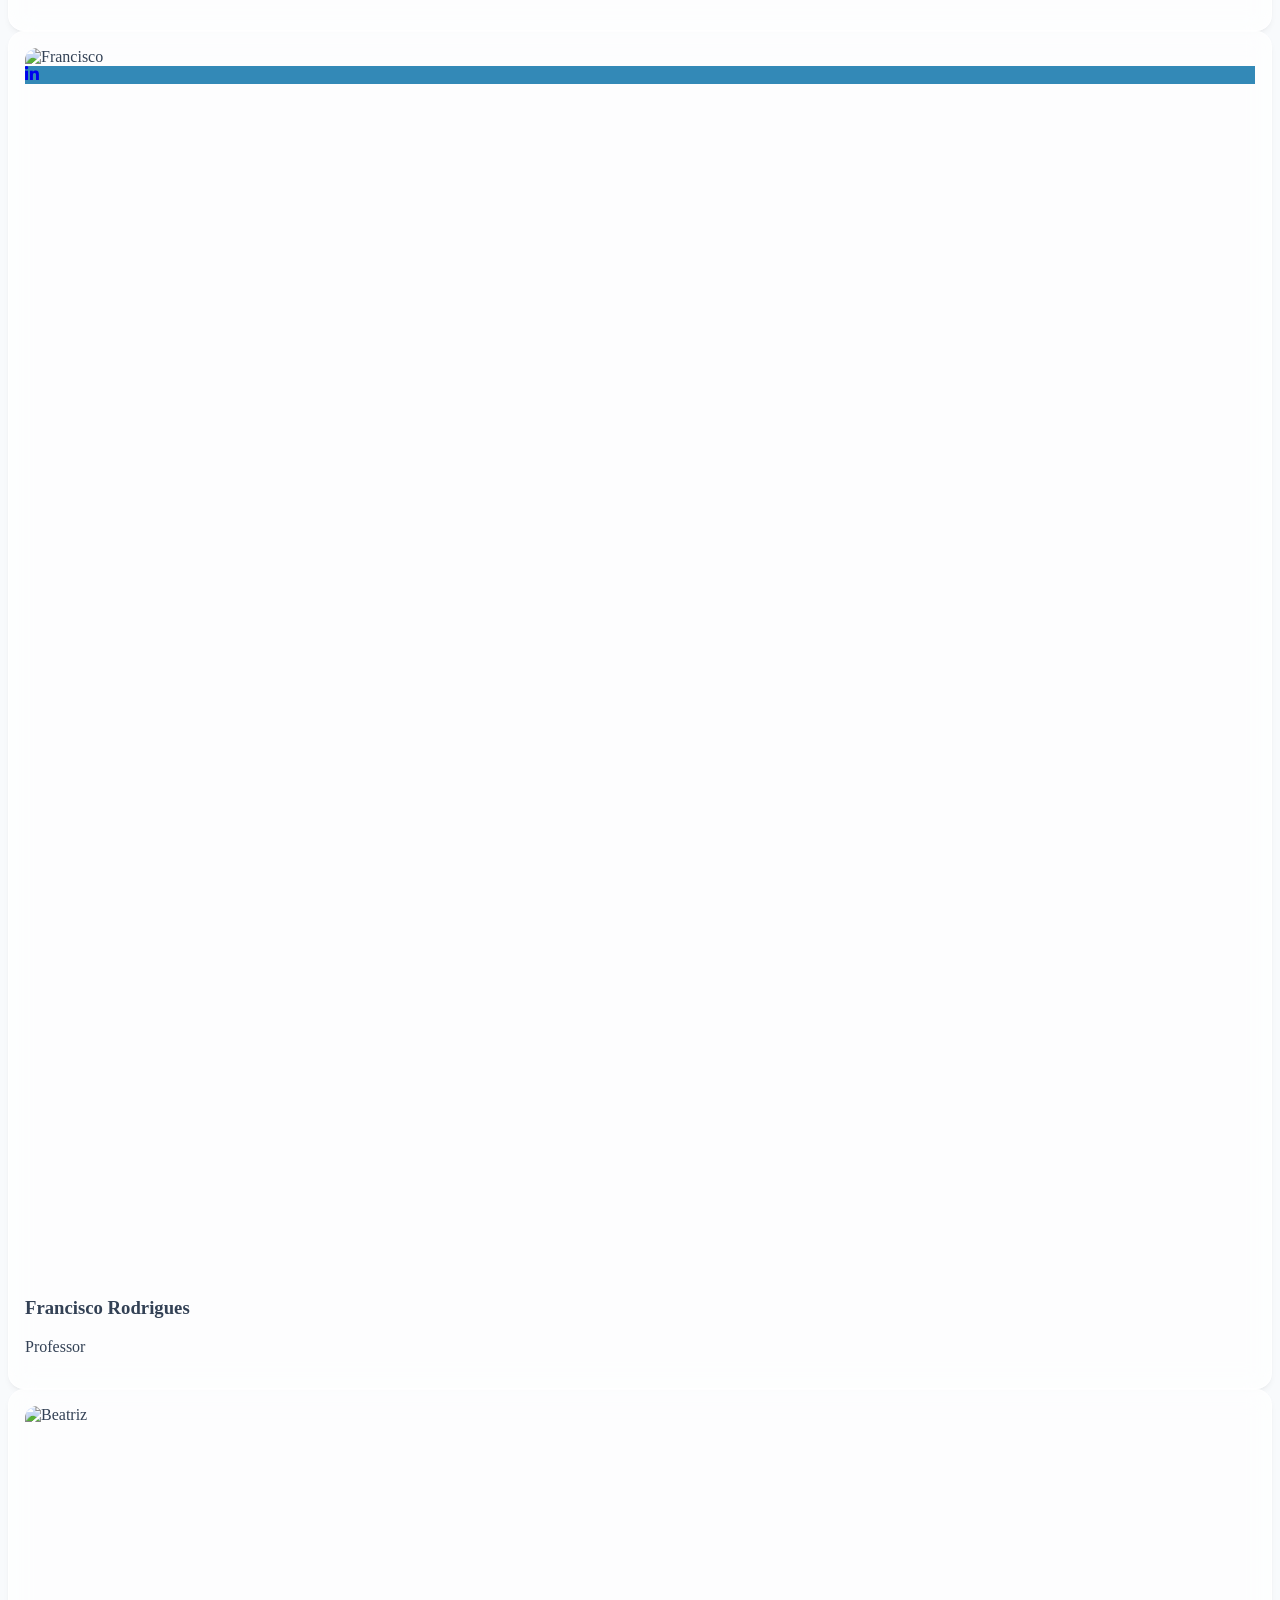
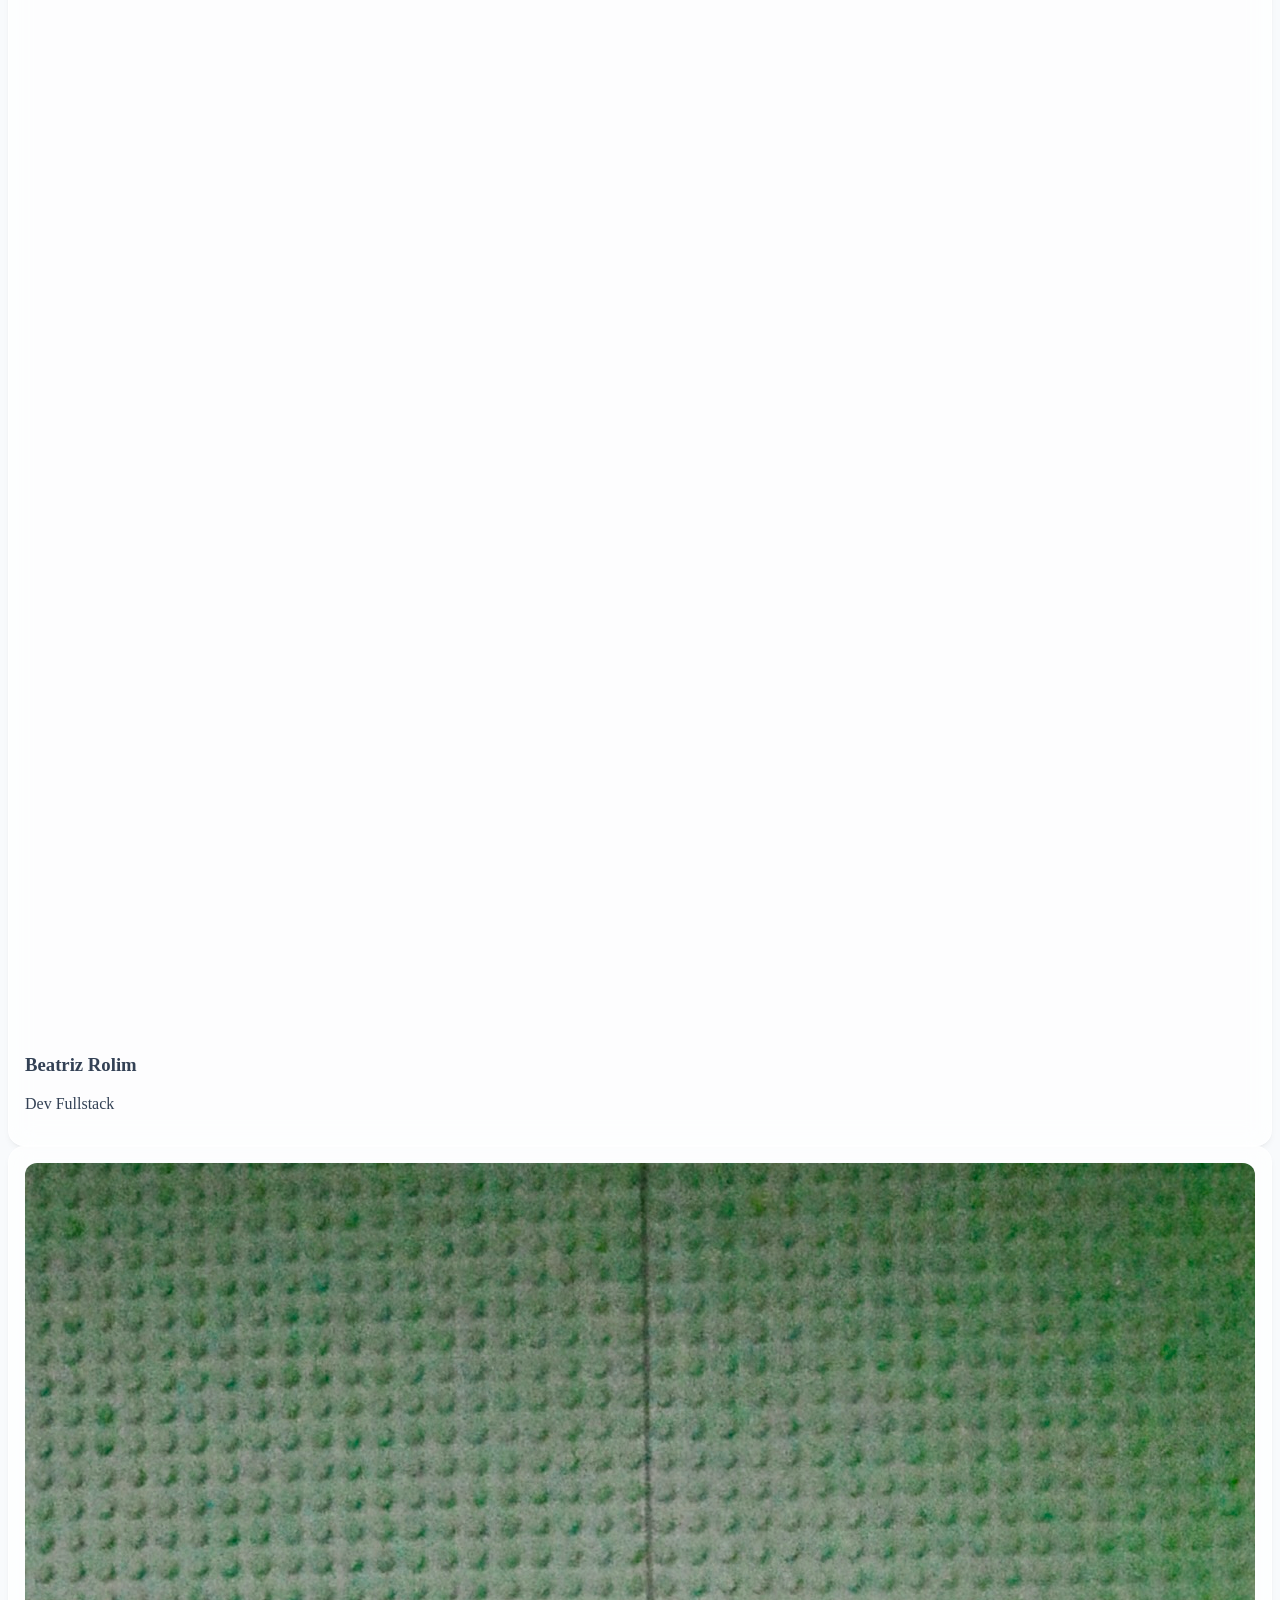
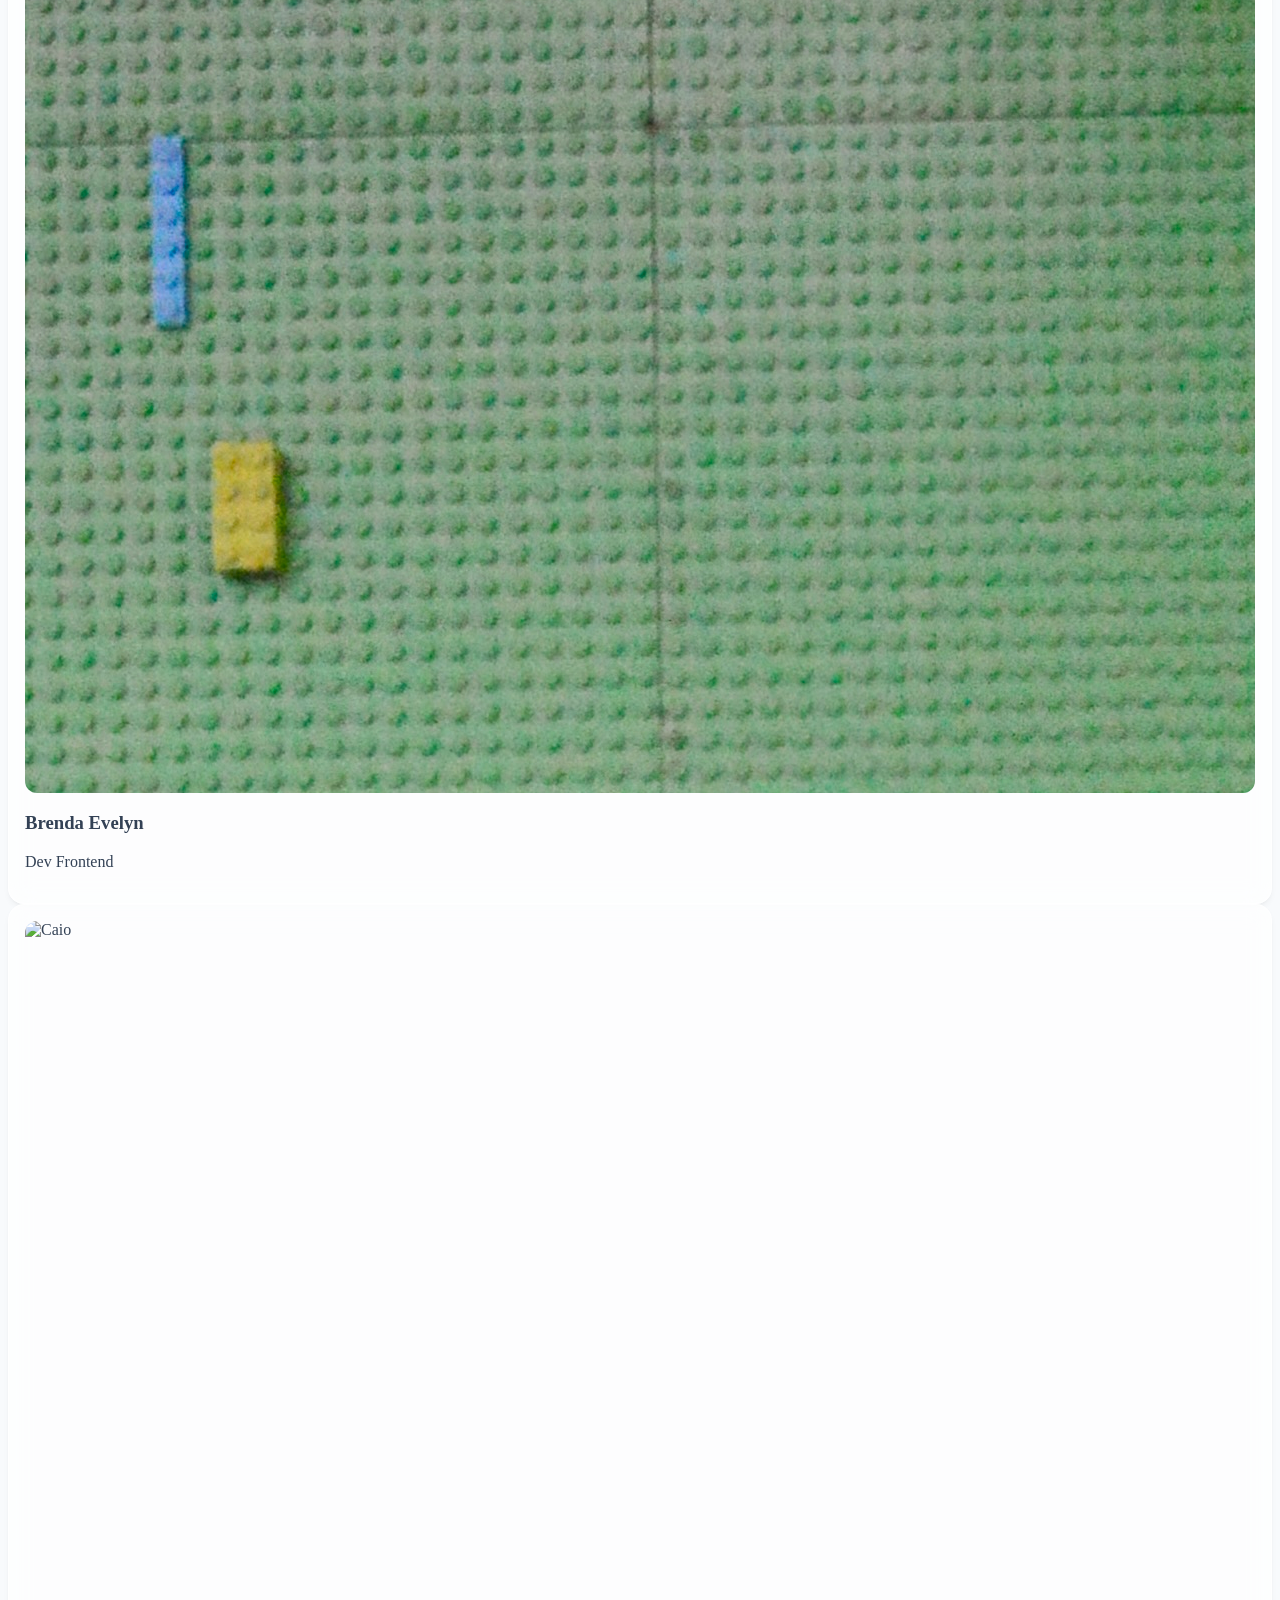
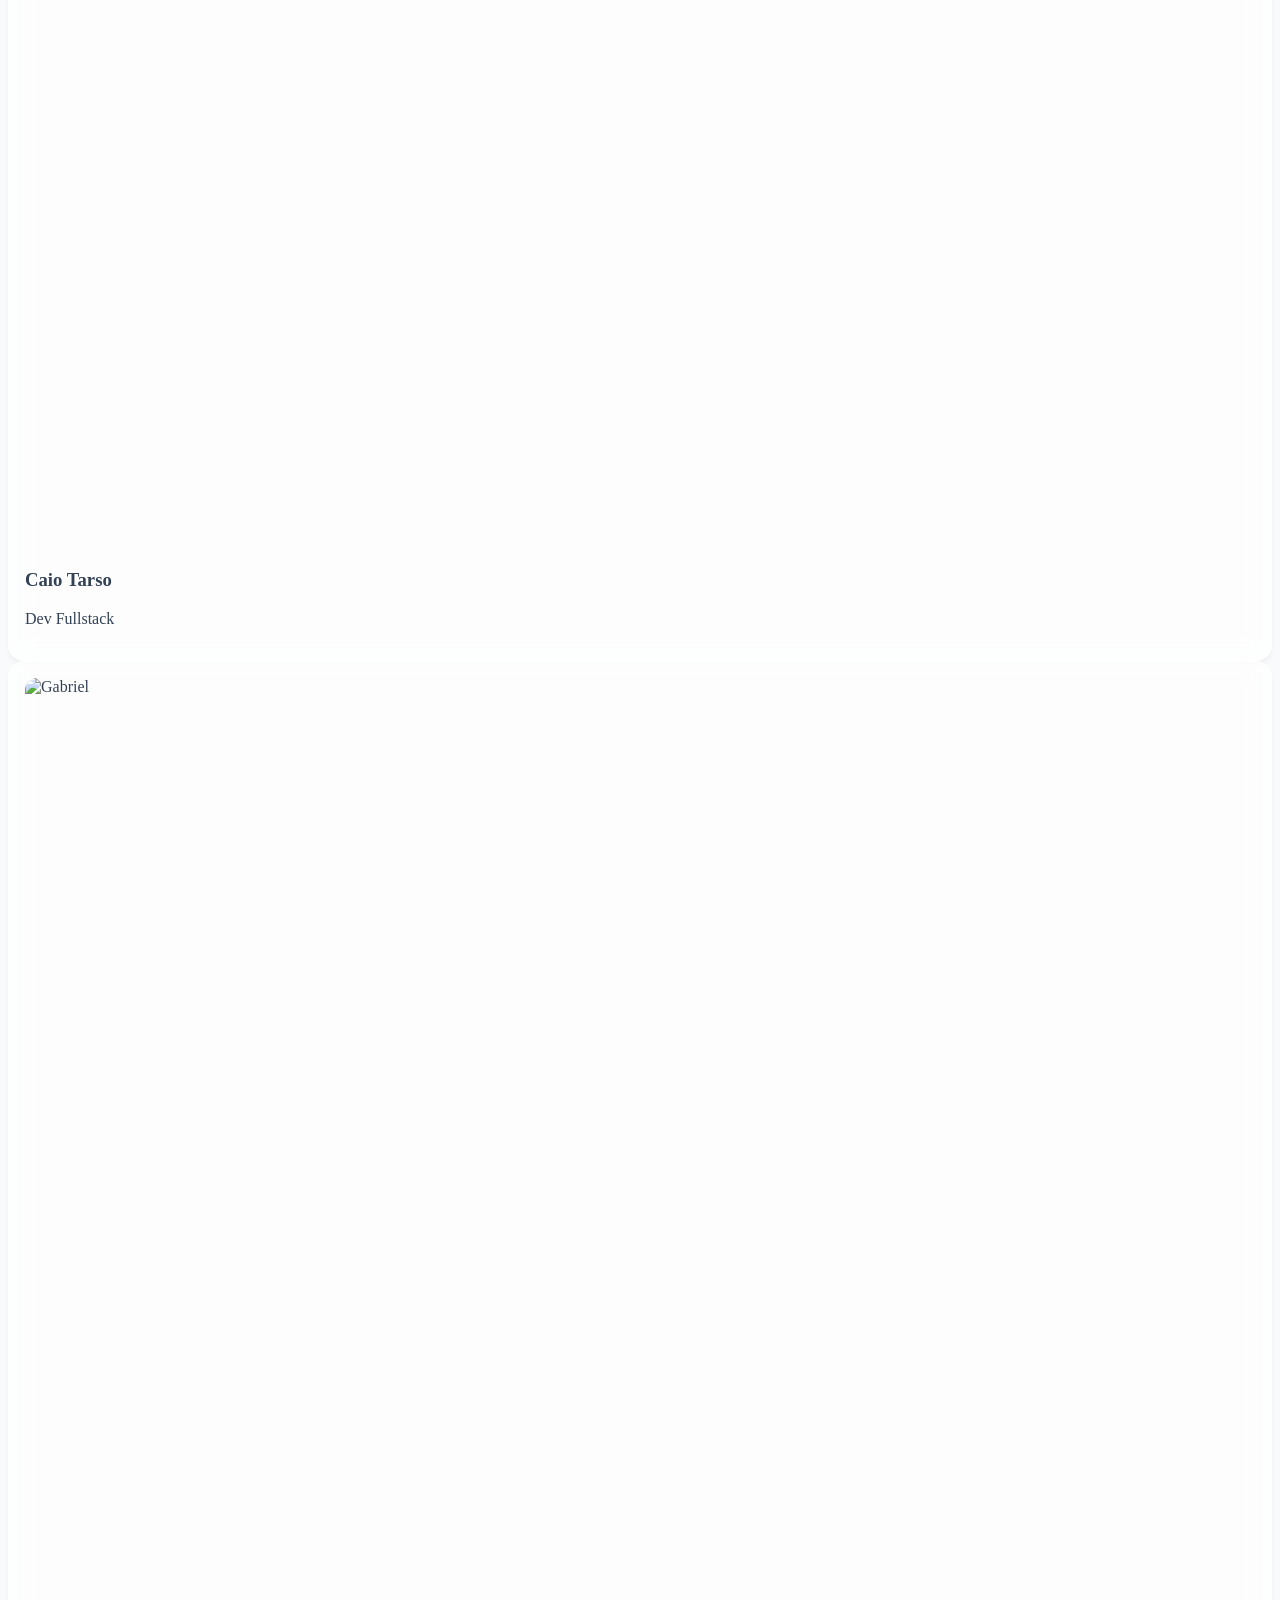
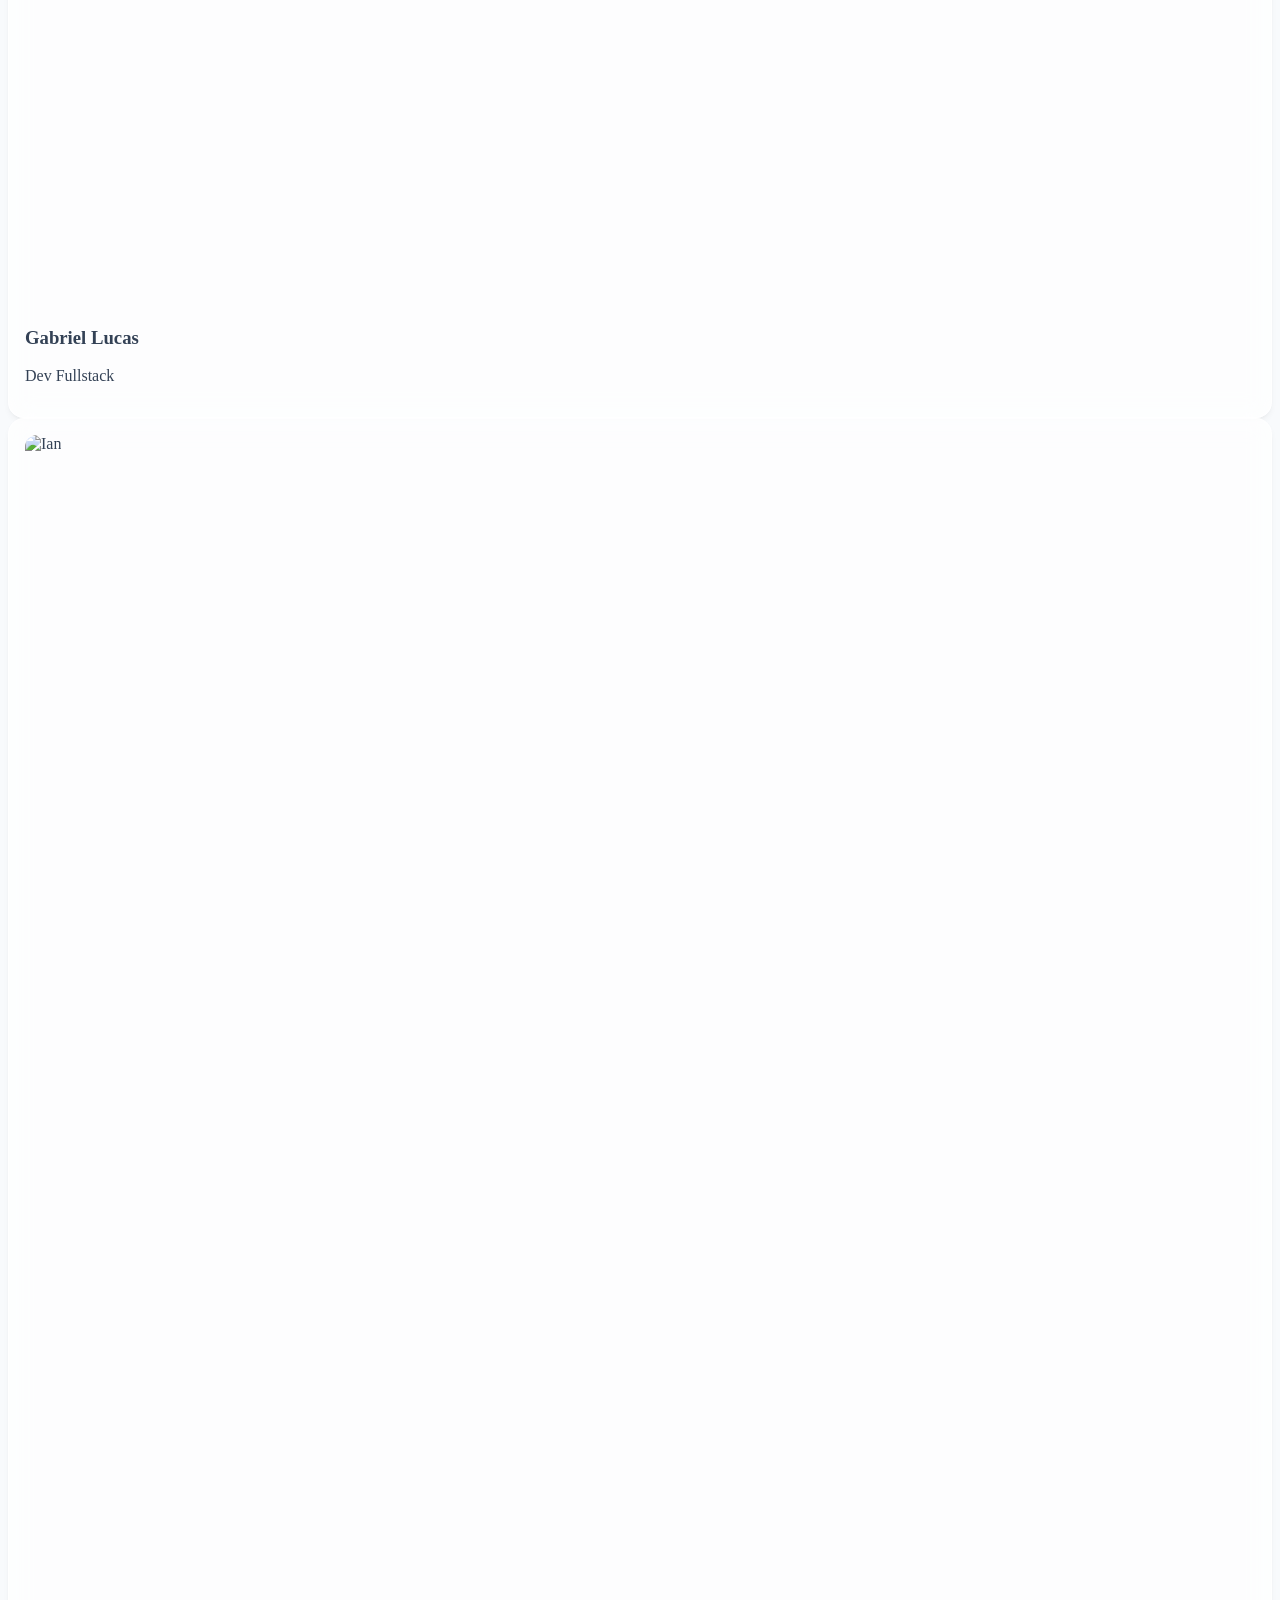
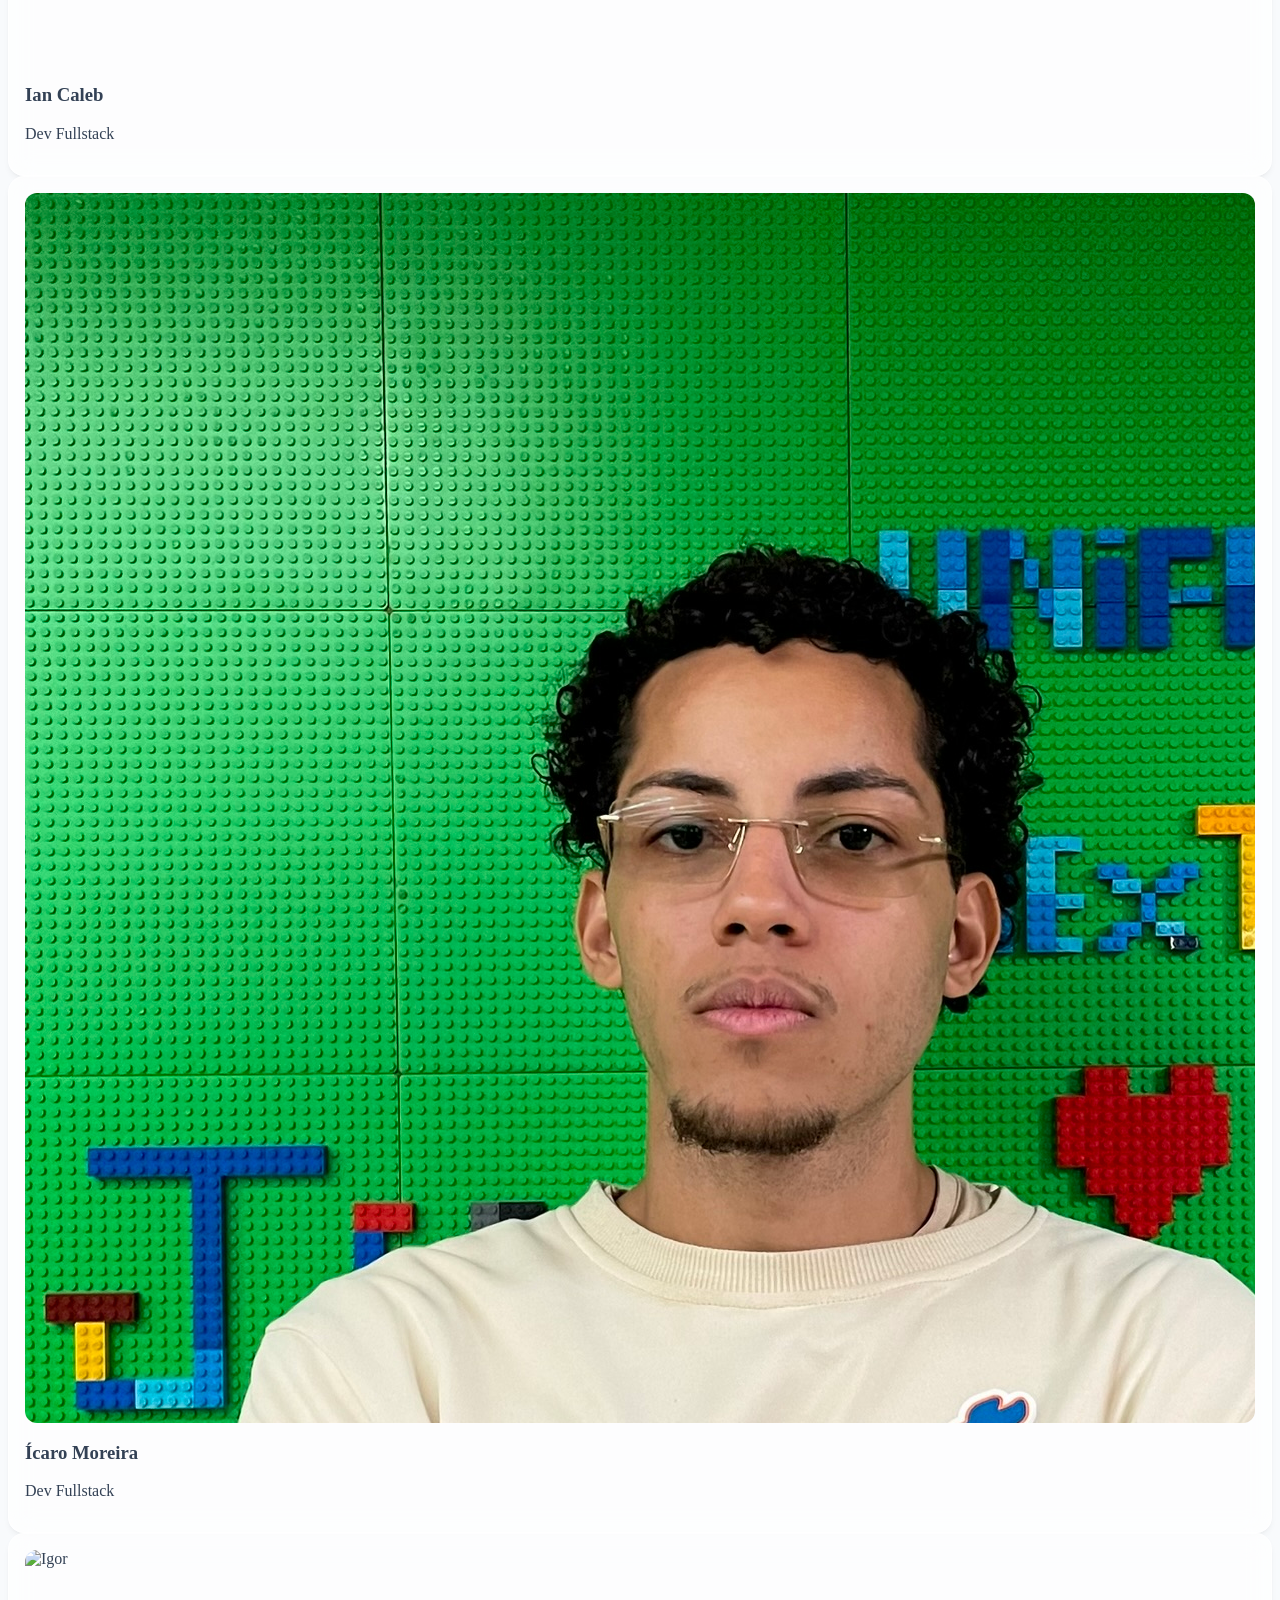
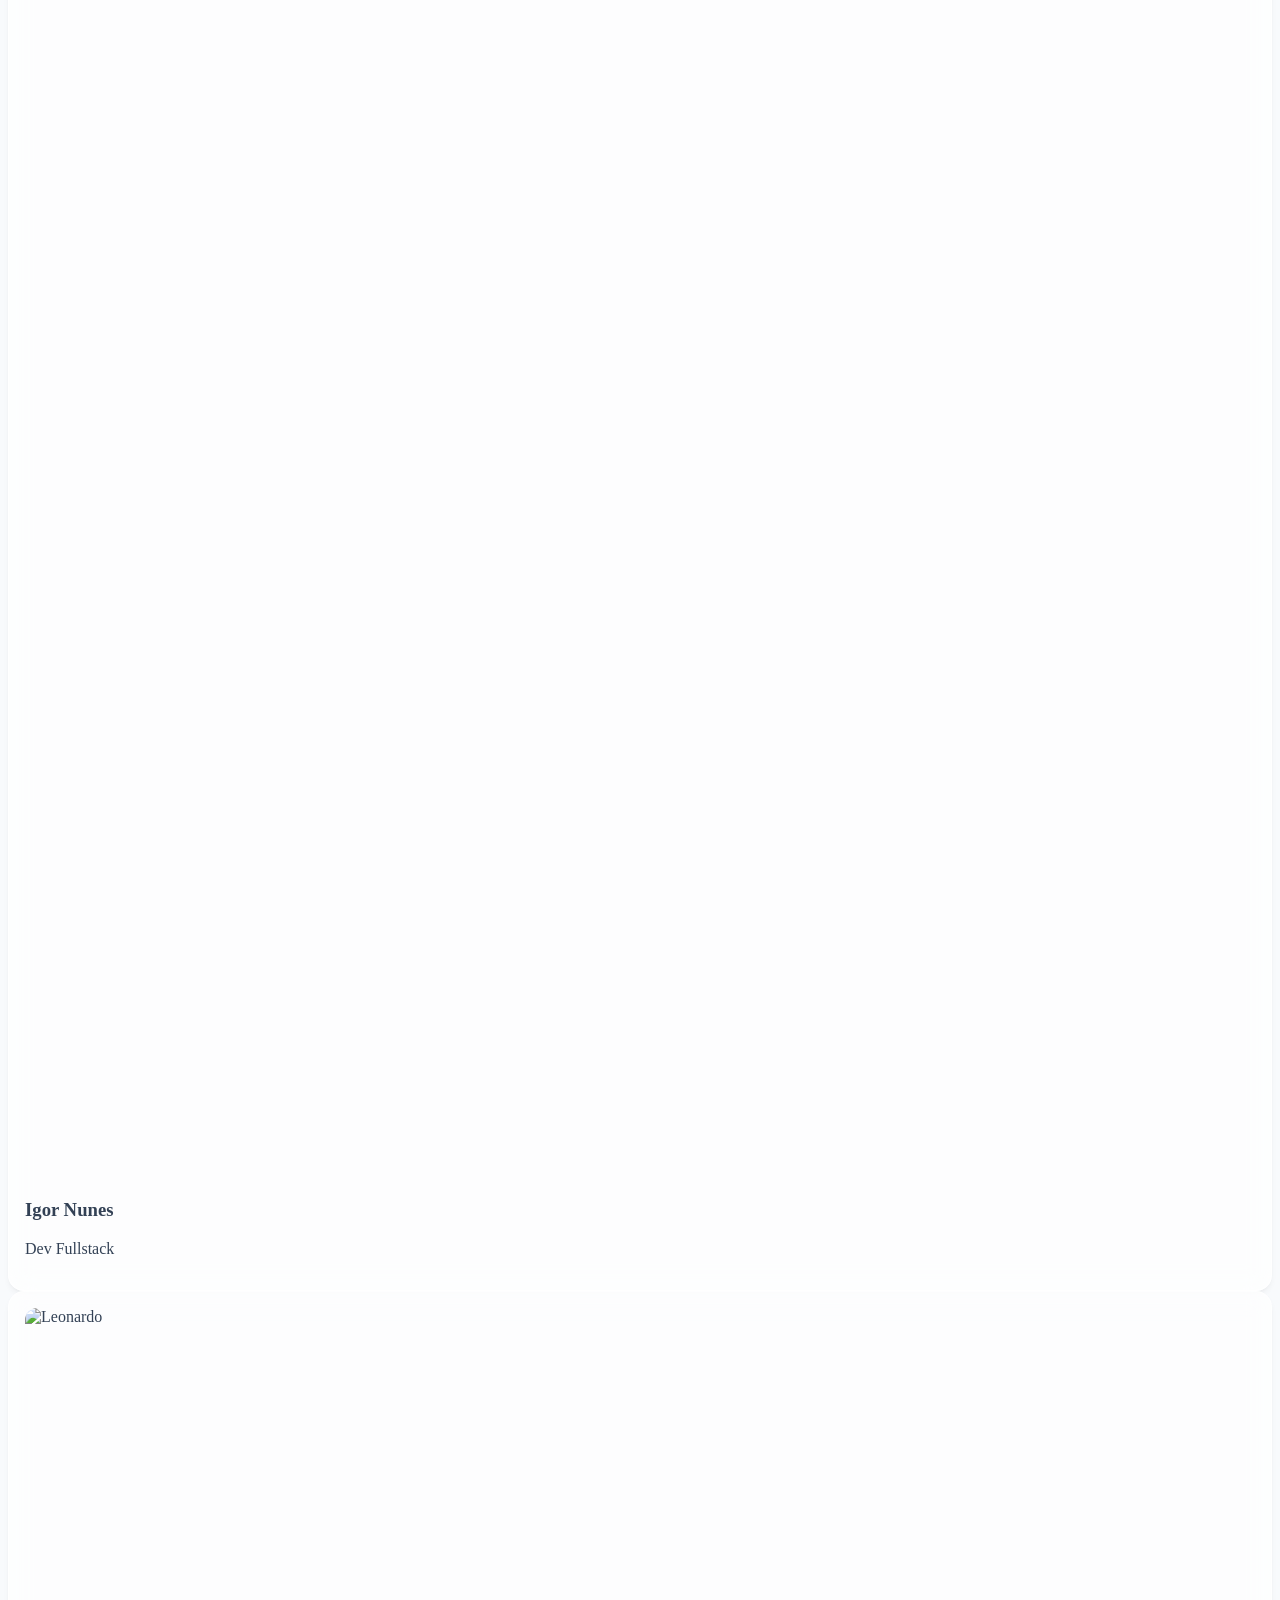
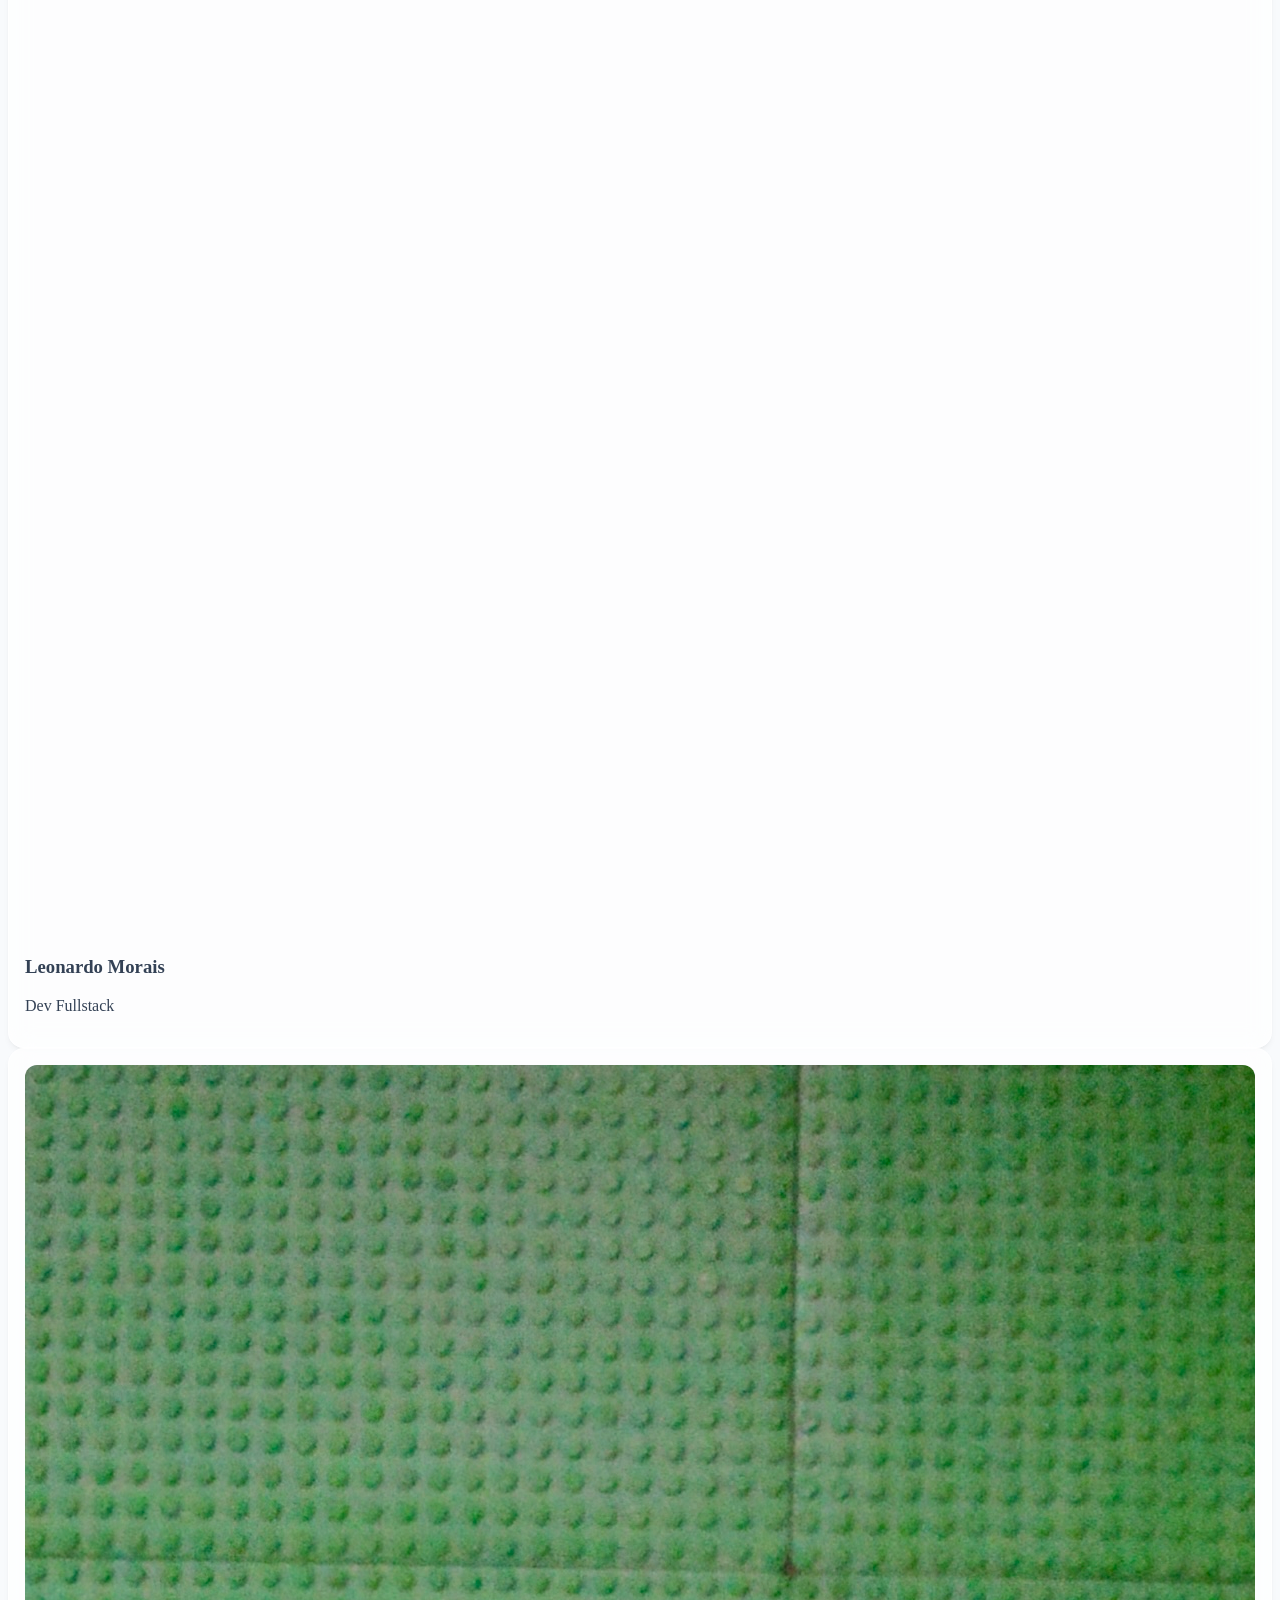
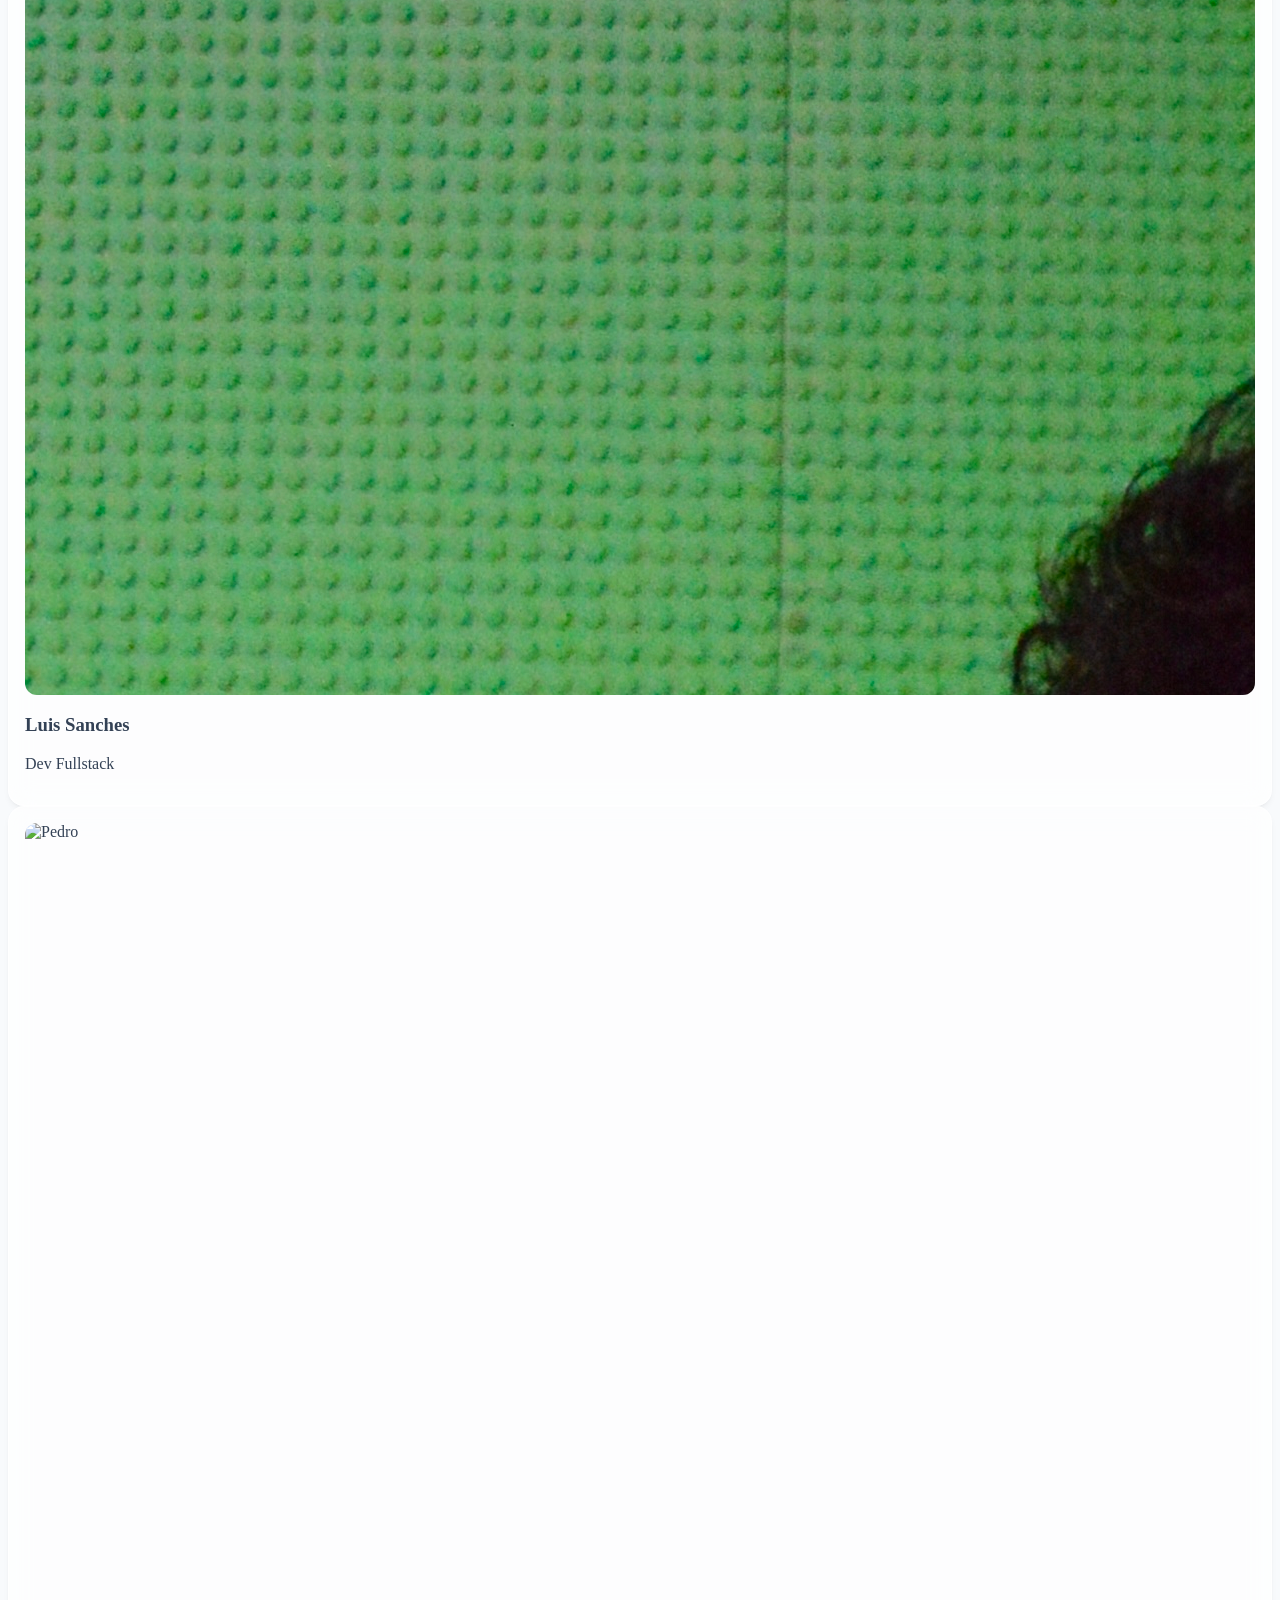
==== commit 40940501: "Implement dark mode toggle functionality and styles for improved user experience" ====
--- a/equipe.html
+++ b/equipe.html
@@ -12,6 +12,7 @@
 
   <script>
     tailwind.config = {
+      darkMode: 'class',
       theme: {
         extend: {
           fontFamily: {
@@ -32,15 +33,27 @@
     }
   </script>
 
+  <script>
+    if (localStorage.theme === 'dark' || (!('theme' in localStorage) && window.matchMedia('(prefers-color-scheme: dark)').matches)) {
+      document.documentElement.classList.add('dark')
+    } else {
+      document.documentElement.classList.remove('dark')
+    }
+  </script>
+
   <style>
-    /* --- GERAL --- */
     body {
       background-color: #f8fafc;
       color: #334155;
       overflow-x: hidden;
-    }
-
-    /* Header Animation Canvas */
+      transition: background-color 0.3s, color 0.3s;
+    }
+
+    .dark body {
+      background-color: #0f172a;
+      color: #cbd5e1;
+    }
+
     #header-canvas {
       position: absolute;
       top: 0;
@@ -51,39 +64,33 @@
       pointer-events: none;
     }
 
-    /* --- LIQUID GLASS CARD (EFEITO NOVO) --- */
     .liquid-glass-card {
-      /* Vidro Base */
       background: rgba(255, 255, 255, 0.65);
-      /* Transparência */
       backdrop-filter: blur(12px) saturate(120%);
-      /* Desfoque do que está atrás */
       -webkit-backdrop-filter: blur(12px) saturate(120%);
-
       border-radius: 1rem;
       padding: 1rem;
       border: 1px solid rgba(255, 255, 255, 0.8);
-      /* Borda sutil */
-
       box-shadow:
         0 4px 6px -1px rgba(0, 0, 0, 0.05),
         0 2px 4px -1px rgba(0, 0, 0, 0.03),
         inset 0 0 20px rgba(255, 255, 255, 0.5);
-      /* Brilho interno */
-
       position: relative;
       overflow: hidden;
-      /* Importante para o brilho não vazar */
       transition: all 0.4s cubic-bezier(0.4, 0, 0.2, 1);
     }
 
-    /* O Brilho que passa (Liquid Effect) */
+    .dark .liquid-glass-card {
+      background: rgba(30, 41, 59, 0.6);
+      border: 1px solid rgba(255, 255, 255, 0.1);
+      box-shadow: 0 4px 6px -1px rgba(0, 0, 0, 0.3);
+    }
+
     .liquid-glass-card::before {
       content: '';
       position: absolute;
       top: 0;
       left: -150%;
-      /* Começa fora */
       width: 100%;
       height: 100%;
       background: linear-gradient(90deg,
@@ -96,7 +103,13 @@
       z-index: 10;
     }
 
-    /* Hover State */
+    .dark .liquid-glass-card::before {
+      background: linear-gradient(90deg,
+          transparent,
+          rgba(255, 255, 255, 0.1),
+          transparent);
+    }
+
     .liquid-glass-card:hover {
       transform: translateY(-8px);
       background: rgba(255, 255, 255, 0.85);
@@ -106,19 +119,22 @@
         inset 0 0 20px rgba(255, 255, 255, 0.8);
     }
 
-    /* Disparar animação */
+    .dark .liquid-glass-card:hover {
+      background: rgba(30, 41, 59, 0.9);
+      border-color: #FFC20E;
+      box-shadow: 0 20px 30px -5px rgba(0, 0, 0, 0.5);
+    }
+
     .liquid-glass-card:hover::before {
       left: 150%;
     }
 
-    /* Efeito na imagem */
     .team-img-container {
       position: relative;
       border-radius: 0.75rem;
       overflow: hidden;
       aspect-ratio: 1 / 1;
       z-index: 5;
-      /* Fica acima do fundo do card */
     }
 
     .team-img-container img {
@@ -129,21 +145,16 @@
       transform: scale(1.1);
     }
 
-    /* Conteúdo de texto precisa estar acima do brilho se quiser clicar, 
-       mas abaixo visualmente se quiser o brilho por cima. 
-       Aqui deixamos z-index alto para garantir legibilidade */
     .card-content {
       position: relative;
       z-index: 5;
     }
 
-    /* Overlay com ícones */
     .team-overlay {
       background: rgba(0, 108, 165, 0.8);
       backdrop-filter: blur(4px);
     }
 
-    /* --- TEXTOS --- */
     .text-gradient-title {
       background: linear-gradient(135deg, #006CA5 0%, #004C74 100%);
       -webkit-background-clip: text;
@@ -151,16 +162,22 @@
       -webkit-text-fill-color: transparent;
     }
 
-    /* --- MAPA --- */
+    .dark .text-gradient-title {
+      background: linear-gradient(135deg, #FFC20E 0%, #D4A000 100%);
+      -webkit-background-clip: text;
+      background-clip: text;
+      -webkit-text-fill-color: transparent;
+    }
+
     iframe {
       filter: none !important;
     }
   </style>
 </head>
 
-<body class="flex flex-col min-h-screen">
-
-  <header class="relative bg-brand-blue text-white shadow-lg">
+<body class="flex flex-col min-h-screen dark:bg-slate-900 transition-colors duration-300">
+
+  <header class="relative bg-brand-blue text-white shadow-lg dark:bg-slate-900 dark:border-b dark:border-white/10 transition-colors duration-300">
     <canvas id="header-canvas"></canvas>
 
     <div class="container mx-auto px-6 py-4 relative z-10">
@@ -179,6 +196,10 @@
             <a href="https://www.instagram.com/nextiunifap" class="w-9 h-9 rounded-full bg-white/10 flex items-center justify-center hover:bg-brand-yellow hover:text-brand-blue transition-all"><i class="fa-brands fa-instagram text-sm"></i></a>
           </div>
 
+          <button id="theme-toggle" class="w-10 h-10 rounded-full bg-white/20 hover:bg-brand-yellow hover:text-brand-blue flex items-center justify-center transition-all duration-300 border border-white/30" title="Alternar Tema">
+            <i class="fa-solid fa-moon text-lg"></i>
+          </button>
+
           <a href="index.html" class="px-6 py-2.5 rounded-lg bg-brand-yellow text-brand-blue font-bold hover:bg-brand-gold hover:text-white transition-all flex items-center gap-2 shadow-lg shadow-yellow-500/20">
             <i class="fa-solid fa-arrow-left"></i> Voltar
           </a>
@@ -187,18 +208,18 @@
     </div>
   </header>
 
-  <section class="pt-20 pb-12 bg-white relative z-10">
+  <section class="pt-20 pb-12 bg-white dark:bg-slate-900 relative z-10 transition-colors duration-300">
     <div class="container mx-auto px-6 text-center">
-      <span class="inline-block py-1 px-4 rounded-full bg-blue-50 text-brand-blue text-xs font-bold tracking-wider mb-4 border border-brand-blue/20">NOSSO TIME</span>
-      <h1 class="font-display text-4xl md:text-6xl font-bold text-slate-900 mb-4">Conheça nossos <span class="text-gradient-title">Talentos</span></h1>
-      <p class="text-gray-600 max-w-2xl mx-auto text-lg">A equipe multidisciplinar que transforma desafios em soluções inovadoras.</p>
+      <span class="inline-block py-1 px-4 rounded-full bg-blue-50 dark:bg-slate-800 text-brand-blue dark:text-brand-yellow text-xs font-bold tracking-wider mb-4 border border-brand-blue/20 dark:border-brand-yellow/20">NOSSO TIME</span>
+      <h1 class="font-display text-4xl md:text-6xl font-bold text-slate-900 dark:text-white mb-4">Conheça nossos <span class="text-gradient-title">Talentos</span></h1>
+      <p class="text-gray-600 dark:text-gray-300 max-w-2xl mx-auto text-lg">A equipe multidisciplinar que transforma desafios em soluções inovadoras.</p>
     </div>
   </section>
 
-  <section class="pb-24 bg-brand-gray relative overflow-hidden">
-
-    <div class="absolute top-1/3 left-1/2 -translate-x-1/2 w-[800px] h-[800px] bg-blue-200/30 rounded-full filter blur-[100px] pointer-events-none z-0"></div>
-    <div class="absolute bottom-0 left-0 w-[400px] h-[400px] bg-yellow-200/20 rounded-full filter blur-[80px] pointer-events-none z-0"></div>
+  <section class="pt-20 pb-24 bg-brand-gray dark:bg-slate-800 relative overflow-hidden transition-colors duration-300">
+
+    <div class="absolute top-1/3 left-1/2 -translate-x-1/2 w-[800px] h-[800px] bg-blue-200/30 dark:bg-blue-900/20 rounded-full filter blur-[100px] pointer-events-none z-0"></div>
+    <div class="absolute bottom-0 left-0 w-[400px] h-[400px] bg-yellow-200/20 dark:bg-yellow-900/10 rounded-full filter blur-[80px] pointer-events-none z-0"></div>
 
     <div class="container mx-auto px-6 relative z-10">
 
@@ -208,12 +229,12 @@
           <div class="team-img-container mb-4">
             <img src="image/fabricio-CLG1CeQt.jpg" alt="Fabrício" class="w-full h-full object-cover">
             <div class="absolute inset-0 team-overlay flex items-center justify-center gap-4 opacity-0 group-hover:opacity-100 transition-opacity duration-300">
-              <a href="#" class="w-10 h-10 rounded-full bg-white text-brand-blue hover:bg-brand-yellow hover:text-brand-blue flex items-center justify-center transition-all"><i class="fa-brands fa-linkedin-in"></i></a>
+              <a href="https://www.linkedin.com/in/fabricio-carneiro-42775632" class="w-10 h-10 rounded-full bg-white text-brand-blue hover:bg-brand-yellow hover:text-brand-blue flex items-center justify-center transition-all"><i class="fa-brands fa-linkedin-in"></i></a>
               <a href="#" class="w-10 h-10 rounded-full bg-white text-brand-blue hover:bg-brand-yellow hover:text-brand-blue flex items-center justify-center transition-all"><i class="fa-solid fa-envelope"></i></a>
             </div>
           </div>
           <div class="text-center card-content">
-            <h3 class="text-xl font-bold text-slate-900 font-display">Fabrício Carneiro</h3>
+            <h3 class="text-xl font-bold text-slate-900 dark:text-white font-display transition-colors">Fabrício Carneiro</h3>
             <p class="text-brand-yellow font-bold text-xs uppercase tracking-widest mt-1">Coordenador</p>
           </div>
         </div>
@@ -222,12 +243,12 @@
           <div class="team-img-container mb-4">
             <img src="image/francisco-DwrxvW5U.jpg" alt="Francisco" class="w-full h-full object-cover">
             <div class="absolute inset-0 team-overlay flex items-center justify-center gap-4 opacity-0 group-hover:opacity-100 transition-opacity duration-300">
-              <a href="#" class="w-10 h-10 rounded-full bg-white text-brand-blue hover:bg-brand-yellow hover:text-brand-blue flex items-center justify-center transition-all"><i class="fa-brands fa-linkedin-in"></i></a>
+              <a href="https://www.linkedin.com/in/rodriguesfas" class="w-10 h-10 rounded-full bg-white text-brand-blue hover:bg-brand-yellow hover:text-brand-blue flex items-center justify-center transition-all"><i class="fa-brands fa-linkedin-in"></i></a>
             </div>
           </div>
           <div class="text-center card-content">
-            <h3 class="text-xl font-bold text-slate-900 font-display">Francisco Rodrigues</h3>
-            <p class="text-brand-blue font-bold text-xs uppercase tracking-widest mt-1">Professor</p>
+            <h3 class="text-xl font-bold text-slate-900 dark:text-white font-display transition-colors">Francisco Rodrigues</h3>
+            <p class="text-brand-blue dark:text-blue-300 font-bold text-xs uppercase tracking-widest mt-1">Professor</p>
           </div>
         </div>
 
@@ -236,8 +257,8 @@
             <img src="image/beatriz-BgsB5u17.jpg" alt="Beatriz" class="w-full h-full object-cover">
           </div>
           <div class="text-center card-content">
-            <h3 class="text-lg font-bold text-slate-900 font-display">Beatriz Rolim</h3>
-            <p class="text-gray-500 text-xs font-bold uppercase tracking-wider mt-1">Dev Fullstack</p>
+            <h3 class="text-lg font-bold text-slate-900 dark:text-white font-display transition-colors">Beatriz Rolim</h3>
+            <p class="text-gray-500 dark:text-gray-400 text-xs font-bold uppercase tracking-wider mt-1">Dev Fullstack</p>
           </div>
         </div>
 
@@ -246,8 +267,8 @@
             <img src="image/brenda-ryV-Lxx3.jpg" alt="Brenda" class="w-full h-full object-cover">
           </div>
           <div class="text-center card-content">
-            <h3 class="text-lg font-bold text-slate-900 font-display">Brenda Evelyn</h3>
-            <p class="text-gray-500 text-xs font-bold uppercase tracking-wider mt-1">Dev Frontend</p>
+            <h3 class="text-lg font-bold text-slate-900 dark:text-white font-display transition-colors">Brenda Evelyn</h3>
+            <p class="text-gray-500 dark:text-gray-400 text-xs font-bold uppercase tracking-wider mt-1">Dev Frontend</p>
           </div>
         </div>
 
@@ -256,8 +277,8 @@
             <img src="image/caio-CUpXOQac.jpg" alt="Caio" class="w-full h-full object-cover">
           </div>
           <div class="text-center card-content">
-            <h3 class="text-lg font-bold text-slate-900 font-display">Caio Tarso</h3>
-            <p class="text-gray-500 text-xs font-bold uppercase tracking-wider mt-1">Dev Fullstack</p>
+            <h3 class="text-lg font-bold text-slate-900 dark:text-white font-display transition-colors">Caio Tarso</h3>
+            <p class="text-gray-500 dark:text-gray-400 text-xs font-bold uppercase tracking-wider mt-1">Dev Fullstack</p>
           </div>
         </div>
 
@@ -266,8 +287,8 @@
             <img src="image/gabriel-CUmmiyCS.jpg" alt="Gabriel" class="w-full h-full object-cover">
           </div>
           <div class="text-center card-content">
-            <h3 class="text-lg font-bold text-slate-900 font-display">Gabriel Lucas</h3>
-            <p class="text-gray-500 text-xs font-bold uppercase tracking-wider mt-1">Dev Fullstack</p>
+            <h3 class="text-lg font-bold text-slate-900 dark:text-white font-display transition-colors">Gabriel Lucas</h3>
+            <p class="text-gray-500 dark:text-gray-400 text-xs font-bold uppercase tracking-wider mt-1">Dev Fullstack</p>
           </div>
         </div>
 
@@ -276,8 +297,8 @@
             <img src="image/ian-Bvs2Mjel.jpg" alt="Ian" class="w-full h-full object-cover">
           </div>
           <div class="text-center card-content">
-            <h3 class="text-lg font-bold text-slate-900 font-display">Ian Caleb</h3>
-            <p class="text-gray-500 text-xs font-bold uppercase tracking-wider mt-1">Dev Fullstack</p>
+            <h3 class="text-lg font-bold text-slate-900 dark:text-white font-display transition-colors">Ian Caleb</h3>
+            <p class="text-gray-500 dark:text-gray-400 text-xs font-bold uppercase tracking-wider mt-1">Dev Fullstack</p>
           </div>
         </div>
 
@@ -286,8 +307,8 @@
             <img src="image/icaro-BNL4Nhno.jpg" alt="Ícaro" class="w-full h-full object-cover">
           </div>
           <div class="text-center card-content">
-            <h3 class="text-lg font-bold text-slate-900 font-display">Ícaro Moreira</h3>
-            <p class="text-gray-500 text-xs font-bold uppercase tracking-wider mt-1">Dev Fullstack</p>
+            <h3 class="text-lg font-bold text-slate-900 dark:text-white font-display transition-colors">Ícaro Moreira</h3>
+            <p class="text-gray-500 dark:text-gray-400 text-xs font-bold uppercase tracking-wider mt-1">Dev Fullstack</p>
           </div>
         </div>
 
@@ -296,8 +317,8 @@
             <img src="image/igor-DXEhxhMM.jpg" alt="Igor" class="w-full h-full object-cover">
           </div>
           <div class="text-center card-content">
-            <h3 class="text-lg font-bold text-slate-900 font-display">Igor Nunes</h3>
-            <p class="text-gray-500 text-xs font-bold uppercase tracking-wider mt-1">Dev Fullstack</p>
+            <h3 class="text-lg font-bold text-slate-900 dark:text-white font-display transition-colors">Igor Nunes</h3>
+            <p class="text-gray-500 dark:text-gray-400 text-xs font-bold uppercase tracking-wider mt-1">Dev Fullstack</p>
           </div>
         </div>
 
@@ -306,8 +327,8 @@
             <img src="image/leonardo-Df4rxDs7.jpg" alt="Leonardo" class="w-full h-full object-cover">
           </div>
           <div class="text-center card-content">
-            <h3 class="text-lg font-bold text-slate-900 font-display">Leonardo Morais</h3>
-            <p class="text-gray-500 text-xs font-bold uppercase tracking-wider mt-1">Dev Fullstack</p>
+            <h3 class="text-lg font-bold text-slate-900 dark:text-white font-display transition-colors">Leonardo Morais</h3>
+            <p class="text-gray-500 dark:text-gray-400 text-xs font-bold uppercase tracking-wider mt-1">Dev Fullstack</p>
           </div>
         </div>
 
@@ -316,8 +337,8 @@
             <img src="image/luiz-CVf72gXm.jpg" alt="Luiz" class="w-full h-full object-cover">
           </div>
           <div class="text-center card-content">
-            <h3 class="text-lg font-bold text-slate-900 font-display">Luis Sanches</h3>
-            <p class="text-gray-500 text-xs font-bold uppercase tracking-wider mt-1">Dev Fullstack</p>
+            <h3 class="text-lg font-bold text-slate-900 dark:text-white font-display transition-colors">Luis Sanches</h3>
+            <p class="text-gray-500 dark:text-gray-400 text-xs font-bold uppercase tracking-wider mt-1">Dev Fullstack</p>
           </div>
         </div>
 
@@ -326,8 +347,8 @@
             <img src="image/pedro-NW3ppLNb.jpg" alt="Pedro" class="w-full h-full object-cover">
           </div>
           <div class="text-center card-content">
-            <h3 class="text-lg font-bold text-slate-900 font-display">Pedro Alexandre</h3>
-            <p class="text-gray-500 text-xs font-bold uppercase tracking-wider mt-1">Dev Frontend</p>
+            <h3 class="text-lg font-bold text-slate-900 dark:text-white font-display transition-colors">Pedro Alexandre</h3>
+            <p class="text-gray-500 dark:text-gray-400 text-xs font-bold uppercase tracking-wider mt-1">Dev Frontend</p>
           </div>
         </div>
 
@@ -336,8 +357,8 @@
             <img src="image/raissa-Cc1-x62x.jpg" alt="Raissa" class="w-full h-full object-cover">
           </div>
           <div class="text-center card-content">
-            <h3 class="text-lg font-bold text-slate-900 font-display">Raissa Zacarias</h3>
-            <p class="text-gray-500 text-xs font-bold uppercase tracking-wider mt-1">Aluno</p>
+            <h3 class="text-lg font-bold text-slate-900 dark:text-white font-display transition-colors">Raissa Zacarias</h3>
+            <p class="text-gray-500 dark:text-gray-400 text-xs font-bold uppercase tracking-wider mt-1">Aluno</p>
           </div>
         </div>
 
@@ -346,8 +367,8 @@
             <img src="image/sergio-06x3qRTj.jpg" alt="Sergio" class="w-full h-full object-cover">
           </div>
           <div class="text-center card-content">
-            <h3 class="text-lg font-bold text-slate-900 font-display">Sergio Lucas</h3>
-            <p class="text-gray-500 text-xs font-bold uppercase tracking-wider mt-1">Dev Fullstack</p>
+            <h3 class="text-lg font-bold text-slate-900 dark:text-white font-display transition-colors">Sergio Lucas</h3>
+            <p class="text-gray-500 dark:text-gray-400 text-xs font-bold uppercase tracking-wider mt-1">Dev Fullstack</p>
           </div>
         </div>
 
@@ -356,8 +377,8 @@
             <img src="image/thiago-BaMoLzyb.jpg" alt="Thiago T" class="w-full h-full object-cover">
           </div>
           <div class="text-center card-content">
-            <h3 class="text-lg font-bold text-slate-900 font-display">Thiago Tavares</h3>
-            <p class="text-gray-500 text-xs font-bold uppercase tracking-wider mt-1">Dev Fullstack</p>
+            <h3 class="text-lg font-bold text-slate-900 dark:text-white font-display transition-colors">Thiago Tavares</h3>
+            <p class="text-gray-500 dark:text-gray-400 text-xs font-bold uppercase tracking-wider mt-1">Dev Fullstack</p>
           </div>
         </div>
 
@@ -366,8 +387,8 @@
             <img src="image/lucas-iRXy-XoV.jpg" alt="Thiago B" class="w-full h-full object-cover">
           </div>
           <div class="text-center card-content">
-            <h3 class="text-lg font-bold text-slate-900 font-display">Thiago Borges</h3>
-            <p class="text-gray-500 text-xs font-bold uppercase tracking-wider mt-1">Dev Fullstack</p>
+            <h3 class="text-lg font-bold text-slate-900 dark:text-white font-display transition-colors">Thiago Borges</h3>
+            <p class="text-gray-500 dark:text-gray-400 text-xs font-bold uppercase tracking-wider mt-1">Dev Fullstack</p>
           </div>
         </div>
 
@@ -375,26 +396,28 @@
     </div>
   </section>
 
-  <footer id="contato" class="bg-brand-blue text-white pt-16 pb-8">
+  <footer id="contato" class="bg-brand-blue dark:bg-slate-900 text-white pt-16 pb-8 transition-colors duration-300">
     <div class="container mx-auto px-6">
-      <div class="grid md:grid-cols-2 lg:grid-cols-3 gap-12 mb-12">
+      <div class="grid md:grid-cols-2 lg:grid-cols-3 gap-12">
 
         <div>
           <img src="image/NEXTI-logo.png" alt="NExTI Logo" class="h-16 w-auto object-contain bg-white/10 rounded-lg p-2 backdrop-blur-sm mb-6">
 
           <p class="text-blue-100 text-sm mb-6 leading-relaxed">Promovendo a inovação e tecnologia através da educação.</p>
           <div class="flex gap-4">
-            <a href="#" class="w-10 h-10 rounded-full bg-white/10 flex items-center justify-center hover:bg-brand-yellow hover:text-brand-blue transition-all"><i class="fa-solid fa-globe"></i></a>
-            <a href="#" class="w-10 h-10 rounded-full bg-white/10 flex items-center justify-center hover:bg-brand-yellow hover:text-brand-blue transition-all"><i class="fa-brands fa-linkedin-in"></i></a>
-            <a href="#" class="w-10 h-10 rounded-full bg-white/10 flex items-center justify-center hover:bg-brand-yellow hover:text-brand-blue transition-all"><i class="fa-brands fa-youtube"></i></a>
-            <a href="#" class="w-10 h-10 rounded-full bg-white/10 flex items-center justify-center hover:bg-brand-yellow hover:text-brand-blue transition-all"><i class="fa-brands fa-facebook-f"></i></a>
-            <a href="#" class="w-10 h-10 rounded-full bg-white/10 flex items-center justify-center hover:bg-brand-yellow hover:text-brand-blue transition-all"><i class="fa-brands fa-instagram"></i></a>
+            <a href="https://unifapce.edu.br" title="Portal" class="w-10 h-10 rounded-full bg-white/20 hover:bg-brand-yellow hover:text-brand-blue flex items-center justify-center transition-all duration-300 border border-white/30">
+              <i class="fa-solid fa-graduation-cap text-lg"></i>
+            </a>
+            <a href="https://www.linkedin.com/school/unifapce" class="w-10 h-10 rounded-full bg-white/10 flex items-center justify-center hover:bg-brand-yellow hover:text-brand-blue transition-all"><i class="fa-brands fa-linkedin-in"></i></a>
+            <a href="https://www.youtube.com/user/FaculdadeParaiso" class="w-10 h-10 rounded-full bg-white/10 flex items-center justify-center hover:bg-brand-yellow hover:text-brand-blue transition-all"><i class="fa-brands fa-youtube"></i></a>
+            <a href="https://www.facebook.com/unifapce" class="w-10 h-10 rounded-full bg-white/10 flex items-center justify-center hover:bg-brand-yellow hover:text-brand-blue transition-all"><i class="fa-brands fa-facebook-f"></i></a>
+            <a href="https://www.instagram.com/nextiunifap" class="w-10 h-10 rounded-full bg-white/10 flex items-center justify-center hover:bg-brand-yellow hover:text-brand-blue transition-all"><i class="fa-brands fa-instagram"></i></a>
           </div>
         </div>
 
         <div>
-          <h4 class="font-display font-bold text-xl mb-6 text-brand-yellow">Contato</h4>
-          <ul class="space-y-4 text-blue-50">
+          <h4 class="font-bold text-lg mb-6 border-l-4 border-brand-yellow pl-3">Contato</h4>
+          <ul class="space-y-4 text-sm text-blue-100">
             <li class="flex items-start gap-3">
               <i class="fa-solid fa-location-dot mt-1 text-brand-yellow"></i>
               <span>R. Santa Isabel - Nº 245<br>São Miguel, Juazeiro do Norte - CE</span>
@@ -403,22 +426,51 @@
               <i class="fa-solid fa-envelope text-brand-yellow"></i>
               <span>nexti@unifap.edu.br</span>
             </li>
-
           </ul>
         </div>
 
-        <div class="h-64 rounded-xl overflow-hidden shadow-lg border-2 border-white/20">
+        <div class="h-48 bg-white rounded-xl overflow-hidden shadow-lg border border-white/20">
           <iframe src="https://www.google.com/maps/embed?pb=!1m18!1m12!1m3!1d3958.3143310742084!2d-39.31611481591253!3d-7.204934374237476!2m3!1f0!2f0!3f0!3m2!1i1024!2i768!4f13.1!3m3!1m2!1s0x7a179f3e713bff5%3A0x889abf3a34088241!2sGaragem%20LAB!5e0!3m2!1spt-BR!2sbr!4v1763698839751!5m2!1spt-BR!2sbr" width="100%" height="100%" style="border:0;" allowfullscreen="" loading="lazy" referrerpolicy="no-referrer-when-downgrade"></iframe>
         </div>
       </div>
 
-      <div class="border-t border-white/20 pt-8 text-center text-sm text-blue-200">
+      <div class="border-t border-white/20 mt-12 pt-8 text-center text-xs text-blue-200">
         <p>© 2025 NExTI - Todos os direitos reservados.</p>
+        <p>Desenvolvido por Theo Natan</p>
       </div>
     </div>
   </footer>
 
+
   <script>
+
+    const themeToggleBtn = document.getElementById('theme-toggle');
+    const themeIcon = themeToggleBtn.querySelector('i');
+    const html = document.documentElement;
+
+    function updateIcon() {
+      if (html.classList.contains('dark')) {
+        themeIcon.classList.remove('fa-moon');
+        themeIcon.classList.add('fa-sun');
+      } else {
+        themeIcon.classList.remove('fa-sun');
+        themeIcon.classList.add('fa-moon');
+      }
+    }
+
+    updateIcon();
+
+    themeToggleBtn.addEventListener('click', () => {
+      html.classList.toggle('dark');
+
+      if (html.classList.contains('dark')) {
+        localStorage.theme = 'dark';
+      } else {
+        localStorage.theme = 'light';
+      }
+      updateIcon();
+    });
+
     const canvas = document.getElementById('header-canvas');
     const ctx = canvas.getContext('2d');
     let particlesArray;
@@ -442,7 +494,7 @@
     }
 
     window.addEventListener('mousemove', function (event) {
-      // Ajuste para coordenadas apenas dentro do header
+
       const headerRect = document.querySelector('header').getBoundingClientRect();
       if (event.y <= headerRect.height) {
         mouse.x = event.x;
@@ -477,7 +529,6 @@
           this.directionY = -this.directionY;
         }
 
-        // Mouse interaction
         if (mouse.x != null) {
           let dx = mouse.x - this.x;
           let dy = mouse.y - this.y;
@@ -530,8 +581,8 @@
       let opacityValue = 1;
       for (let a = 0; a < particlesArray.length; a++) {
         for (let b = a; b < particlesArray.length; b++) {
-          let distance = ((particlesArray[a].x - particlesArray[b].x) * (particlesArray[a].x - particlesArray[b].x))
-            + ((particlesArray[a].y - particlesArray[b].y) * (particlesArray[a].y - particlesArray[b].y));
+          let distance = ((particlesArray[a].x - particlesArray[b].x) * (particlesArray[a].x - particlesArray[b].x)) +
+            ((particlesArray[a].y - particlesArray[b].y) * (particlesArray[a].y - particlesArray[b].y));
 
           if (distance < (canvas.width / 7) * (canvas.height / 7)) {
             opacityValue = 1 - (distance / 20000);
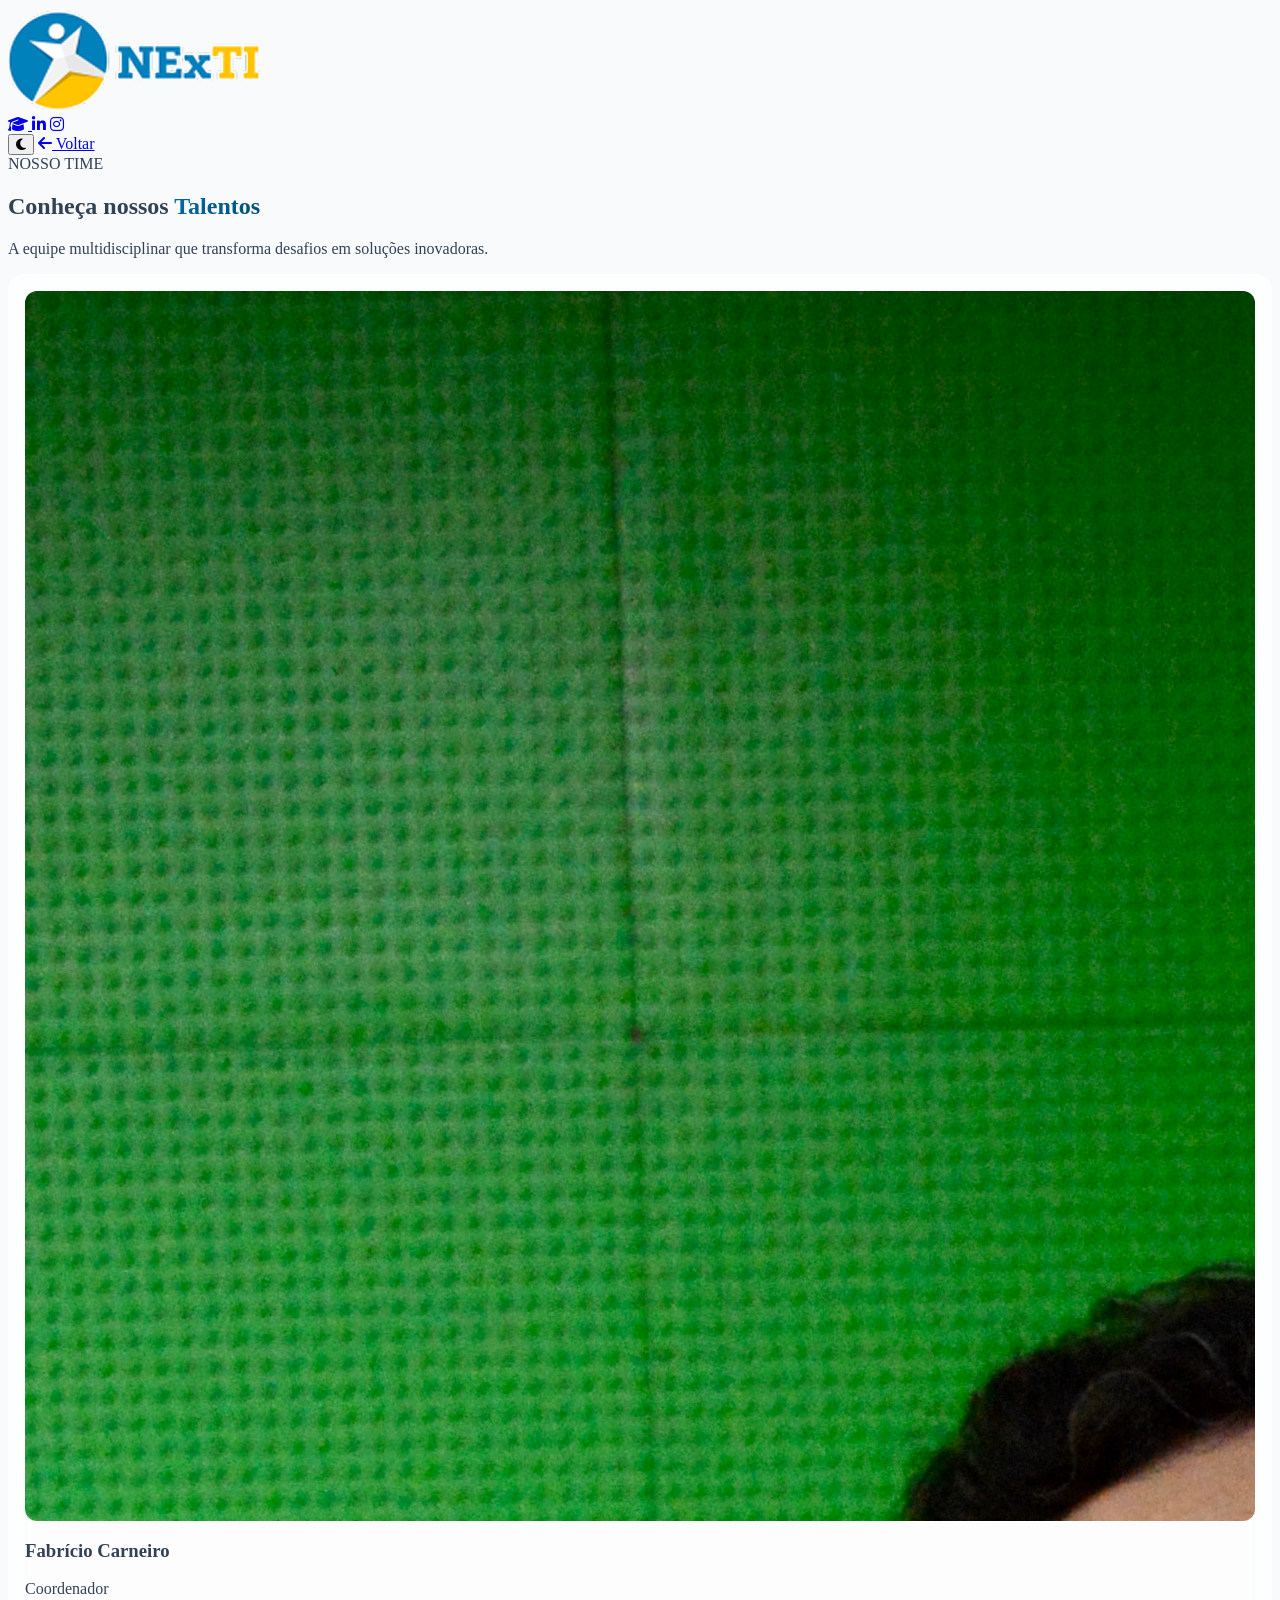
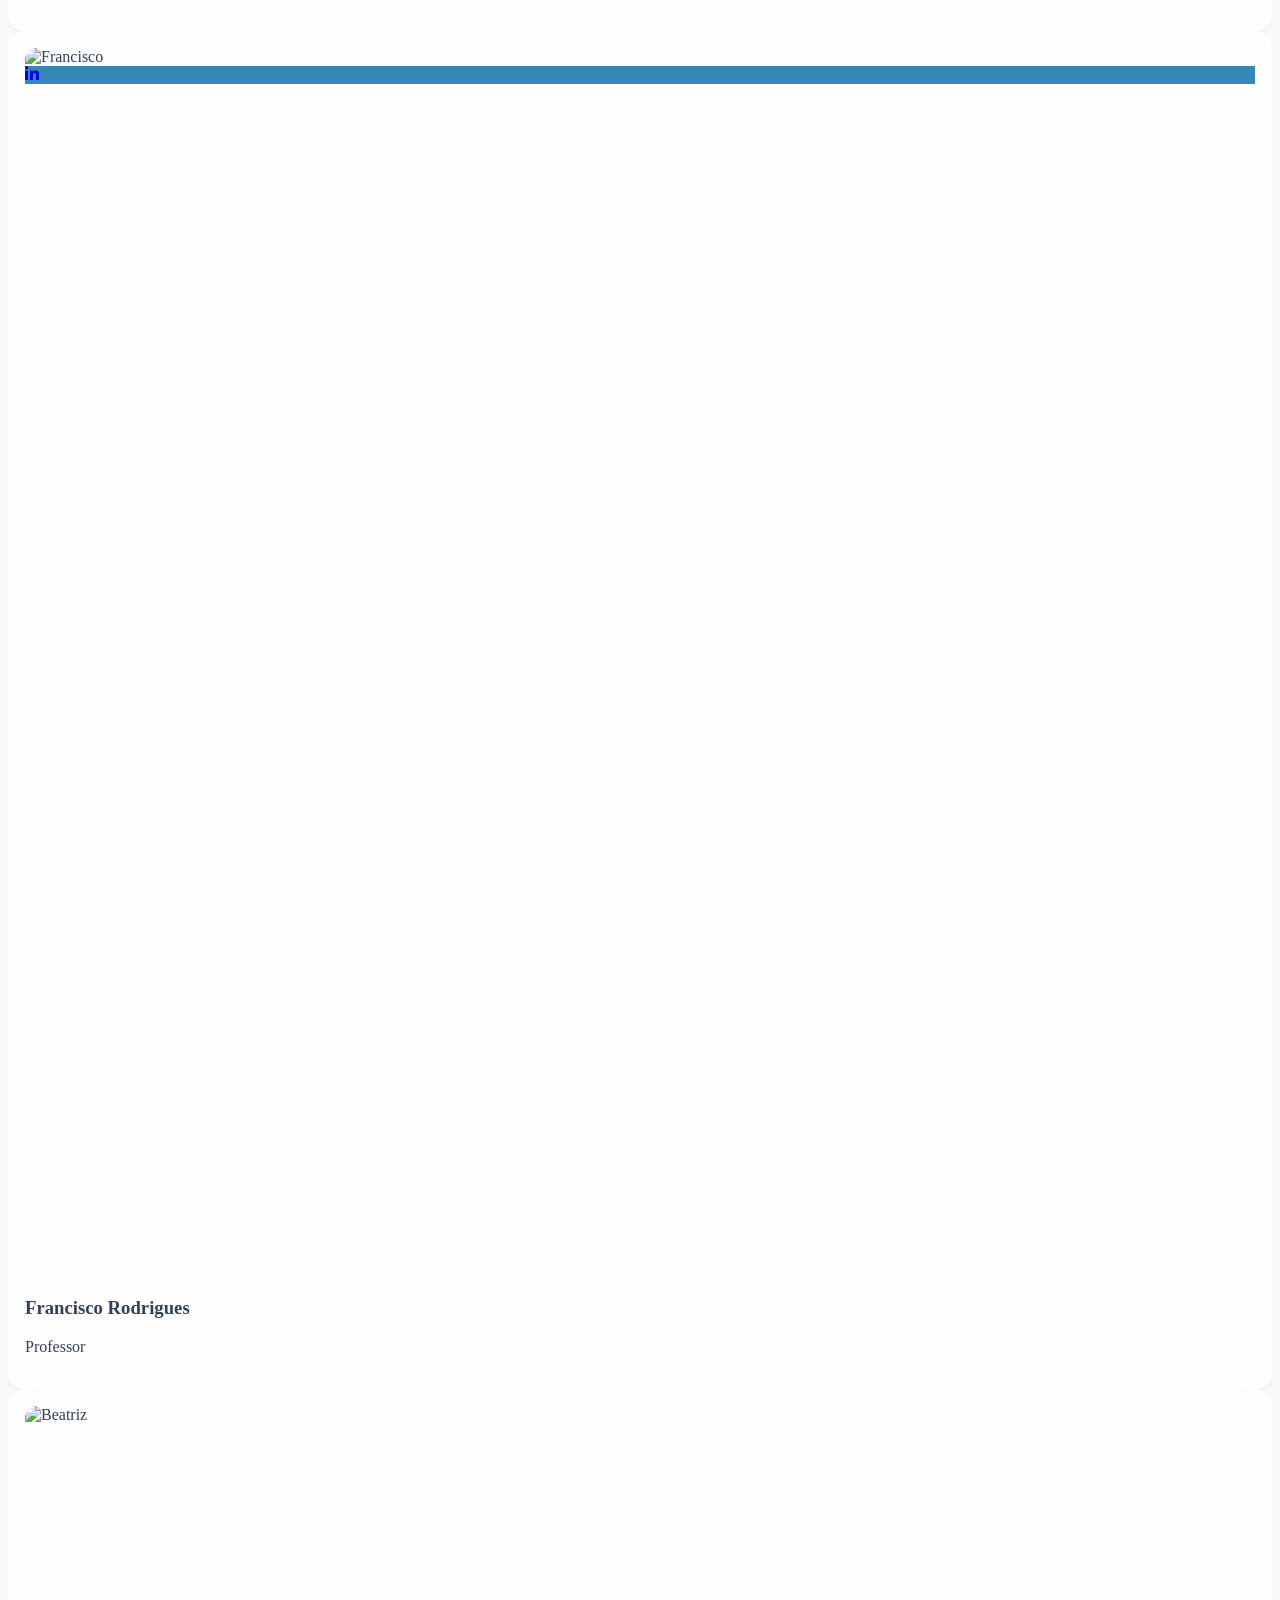
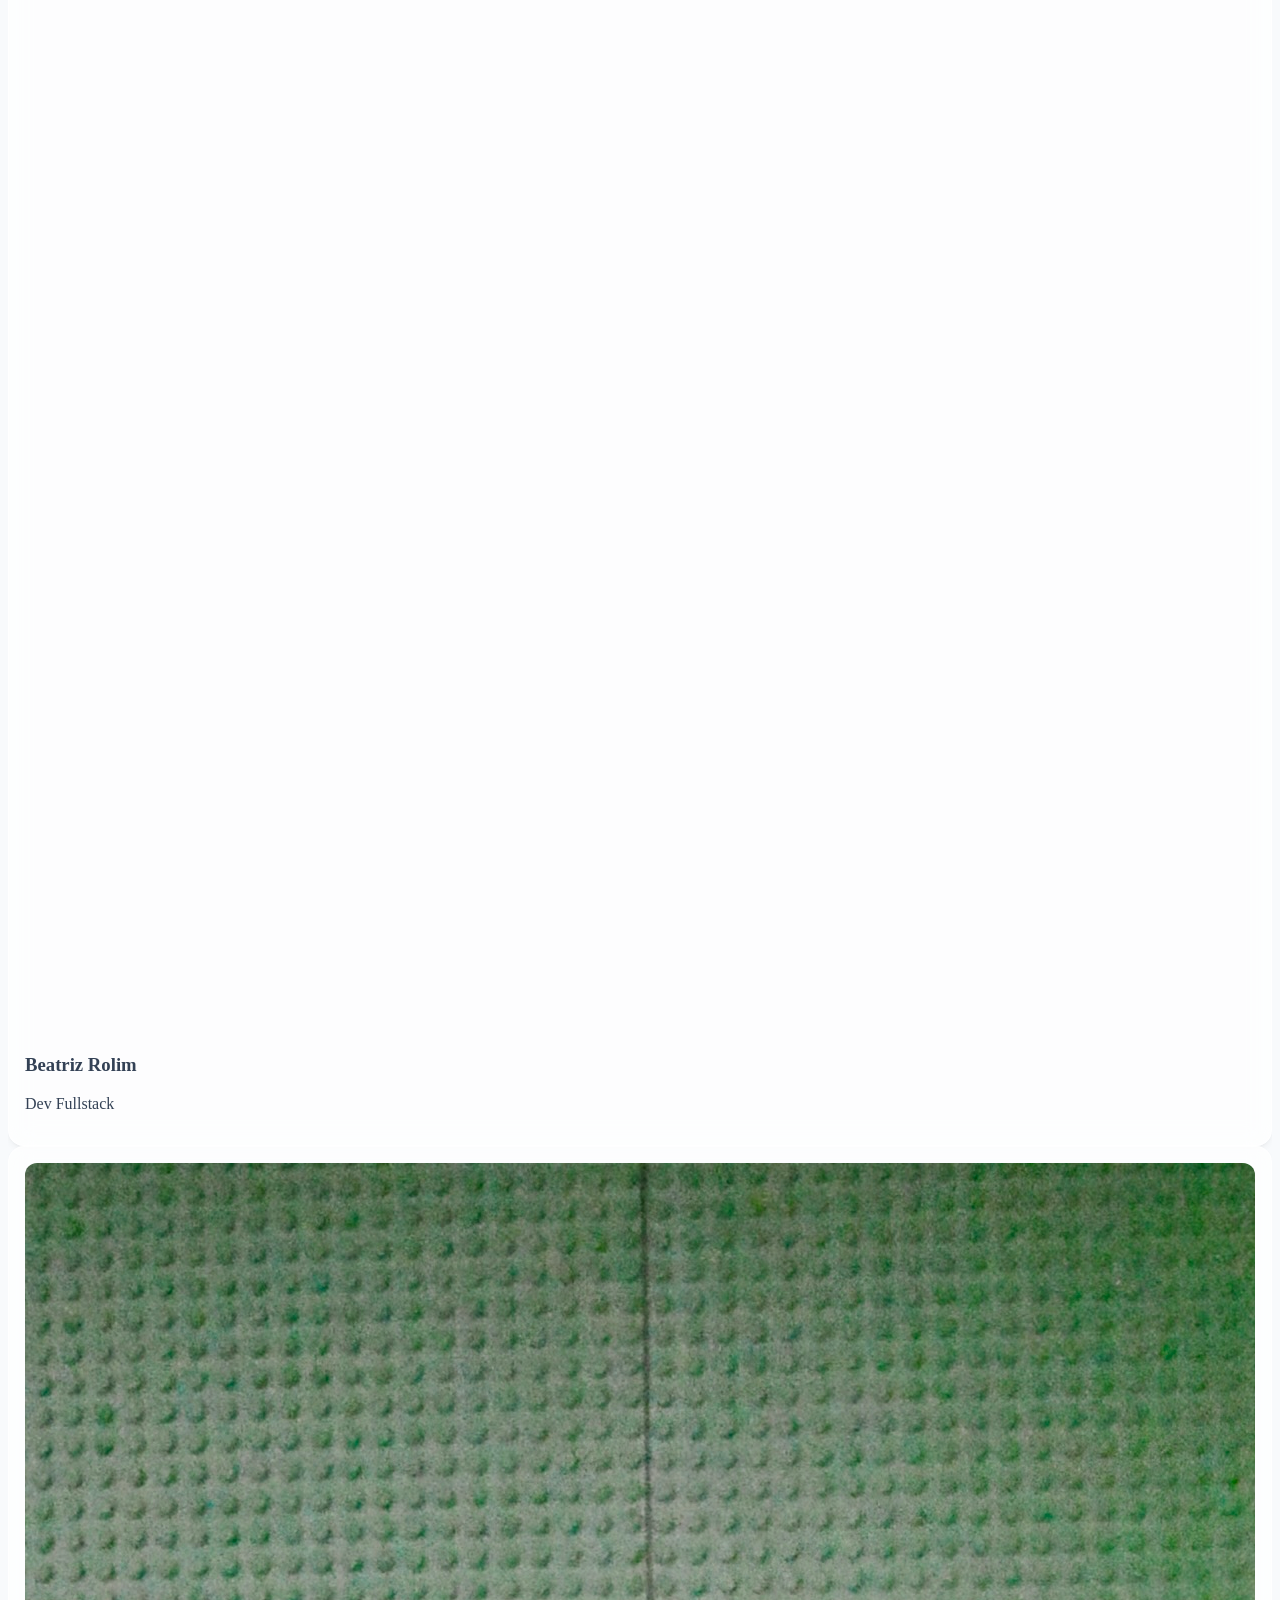
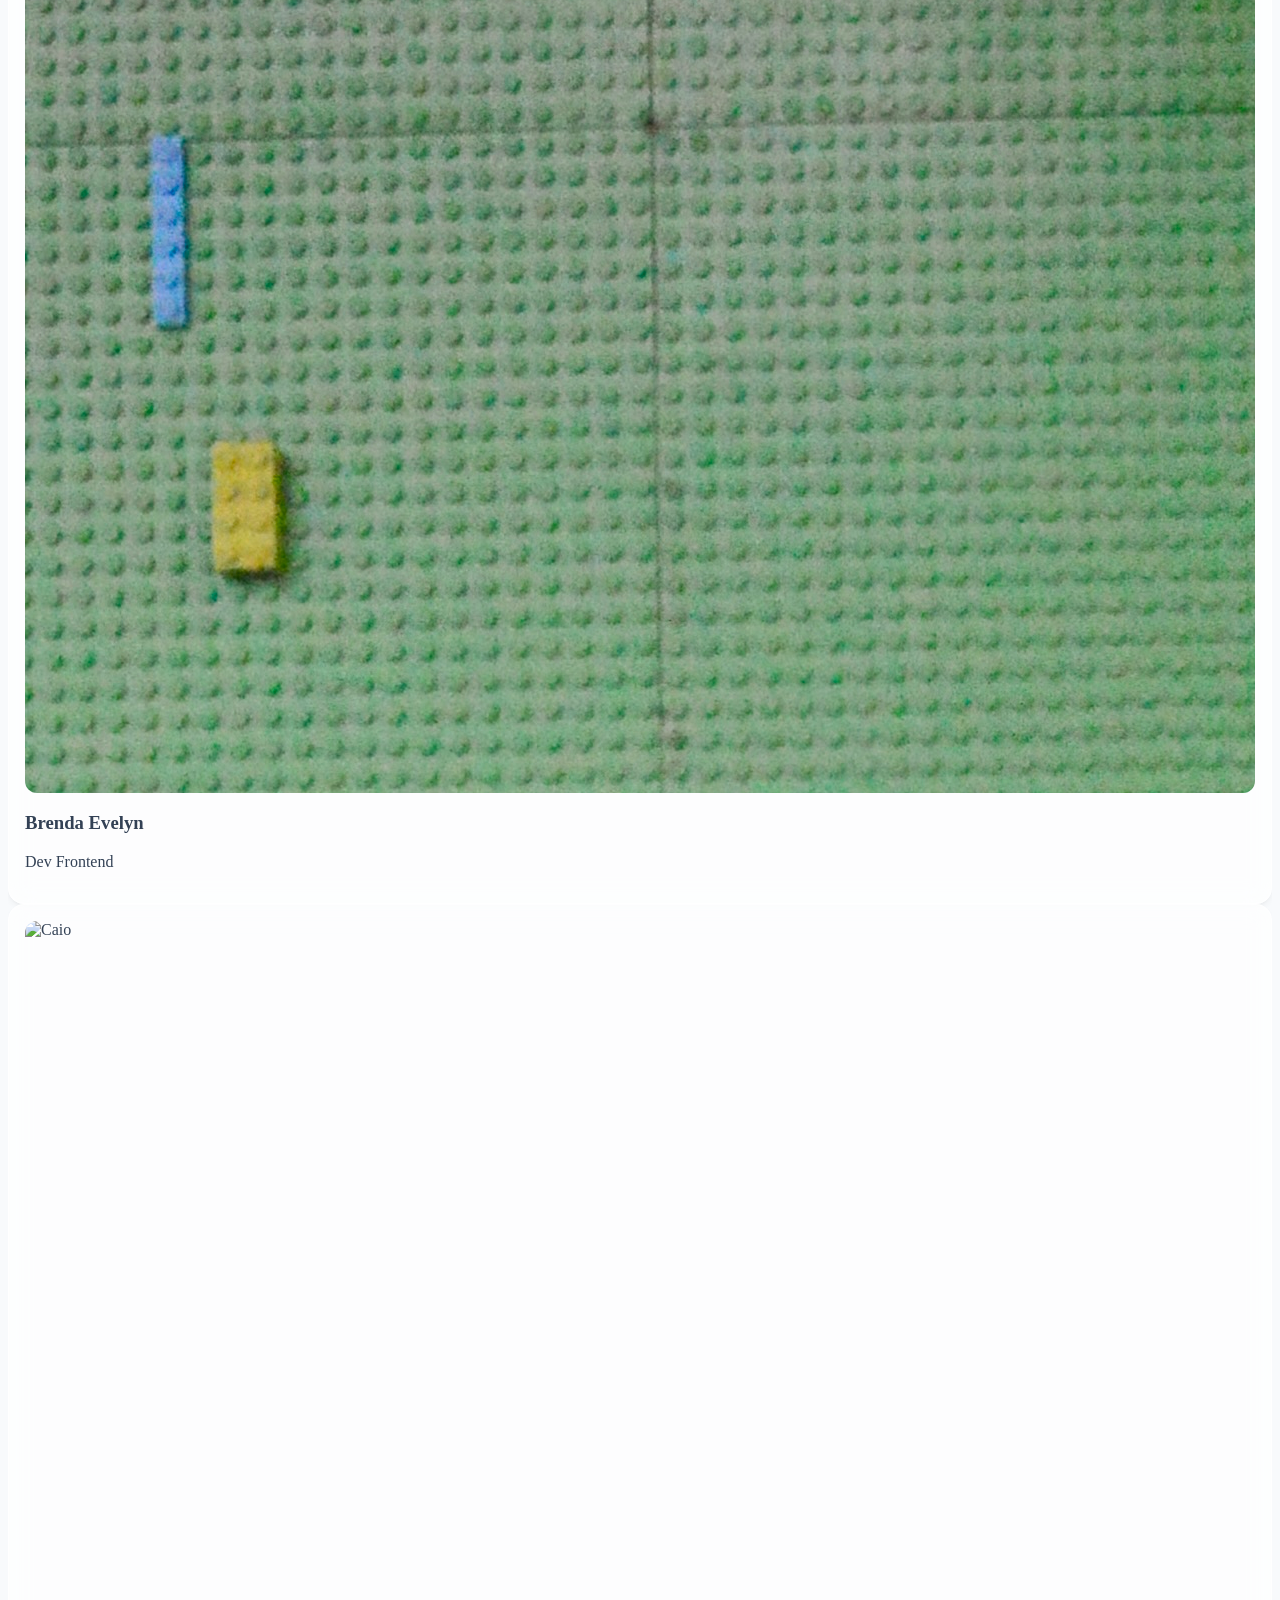
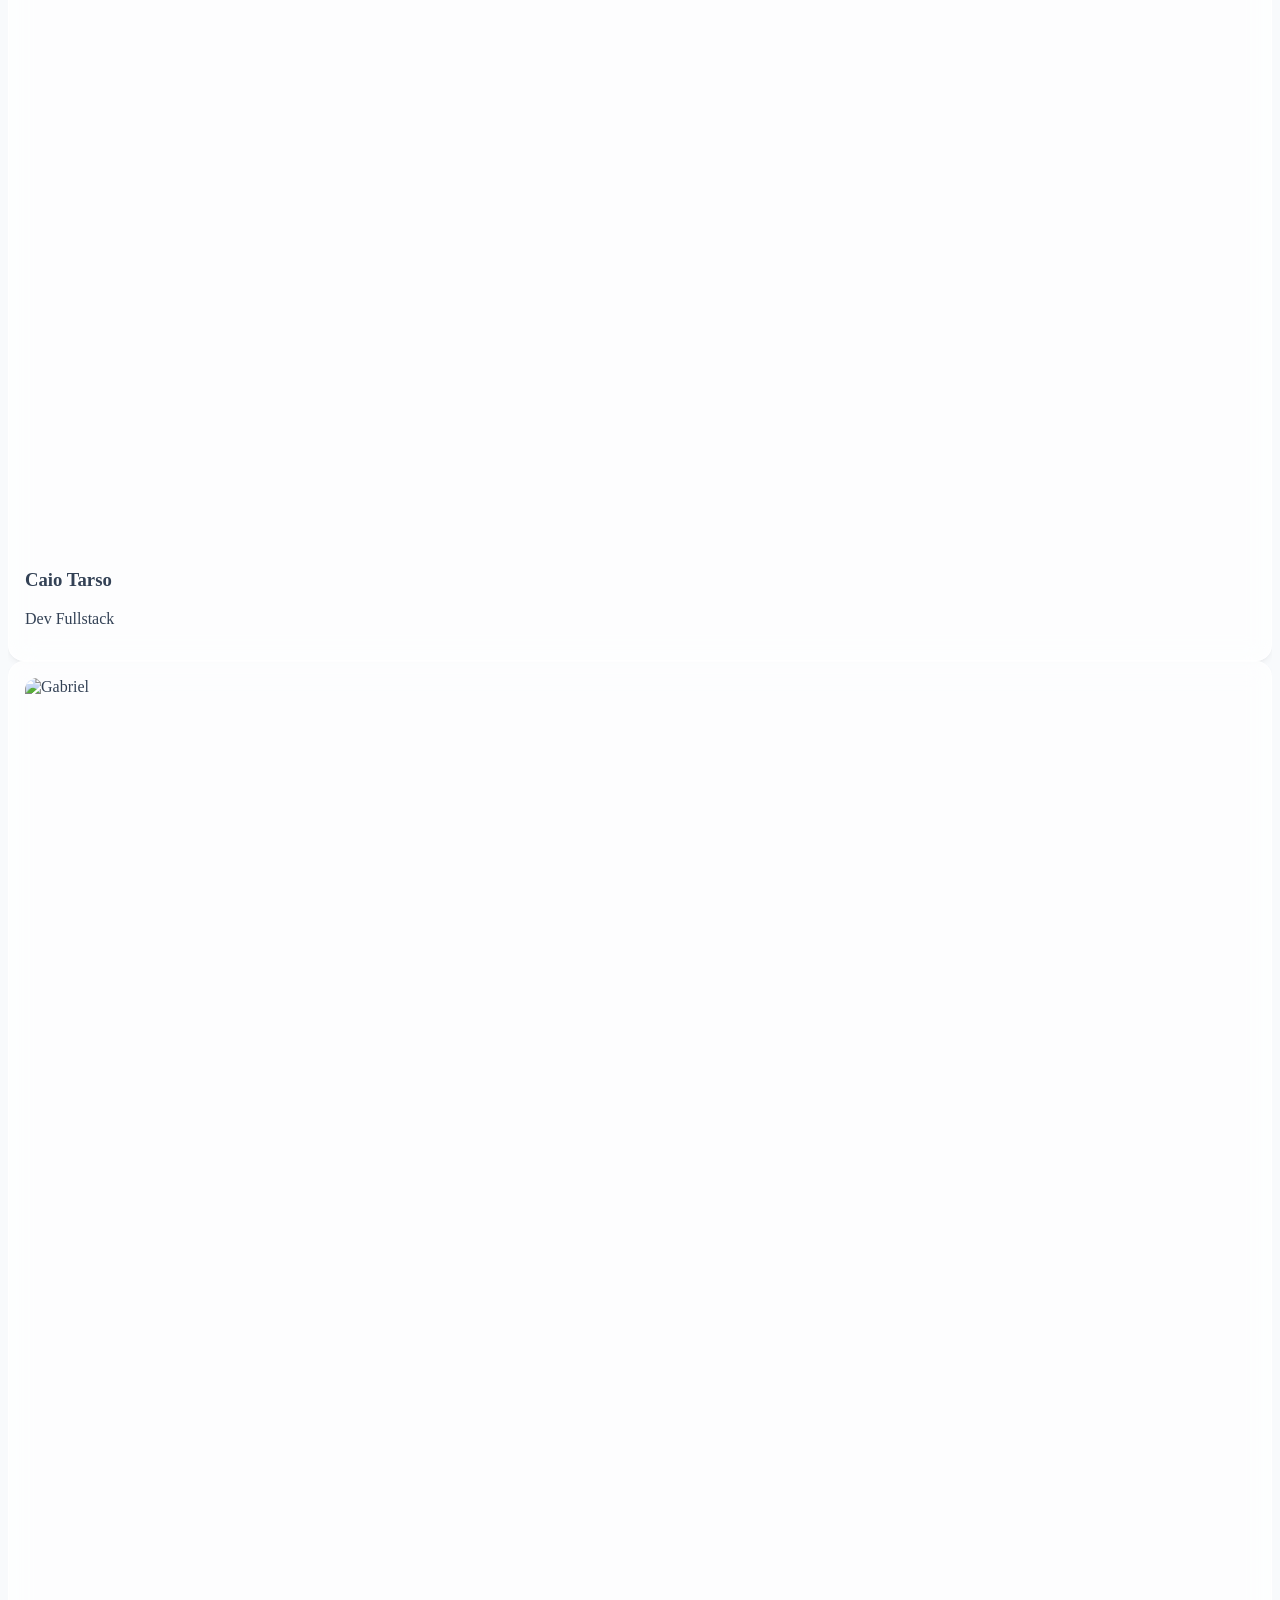
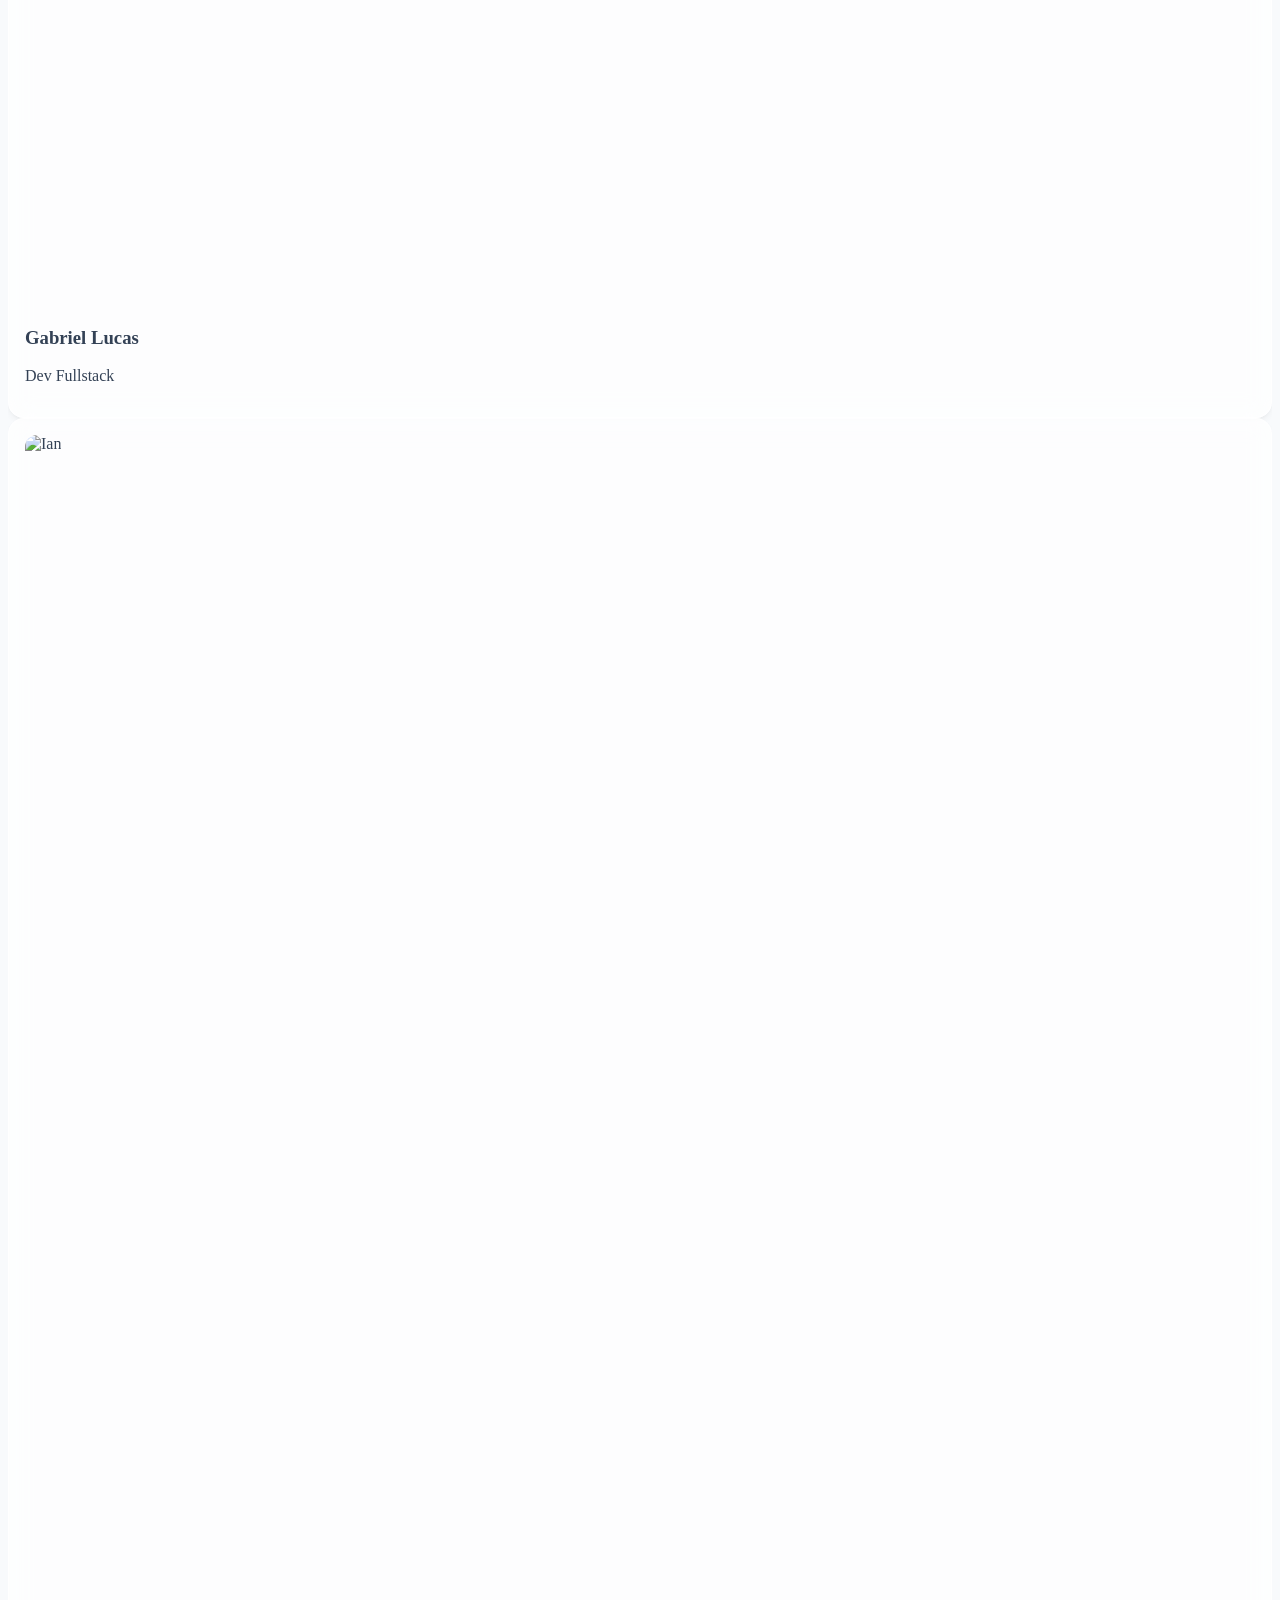
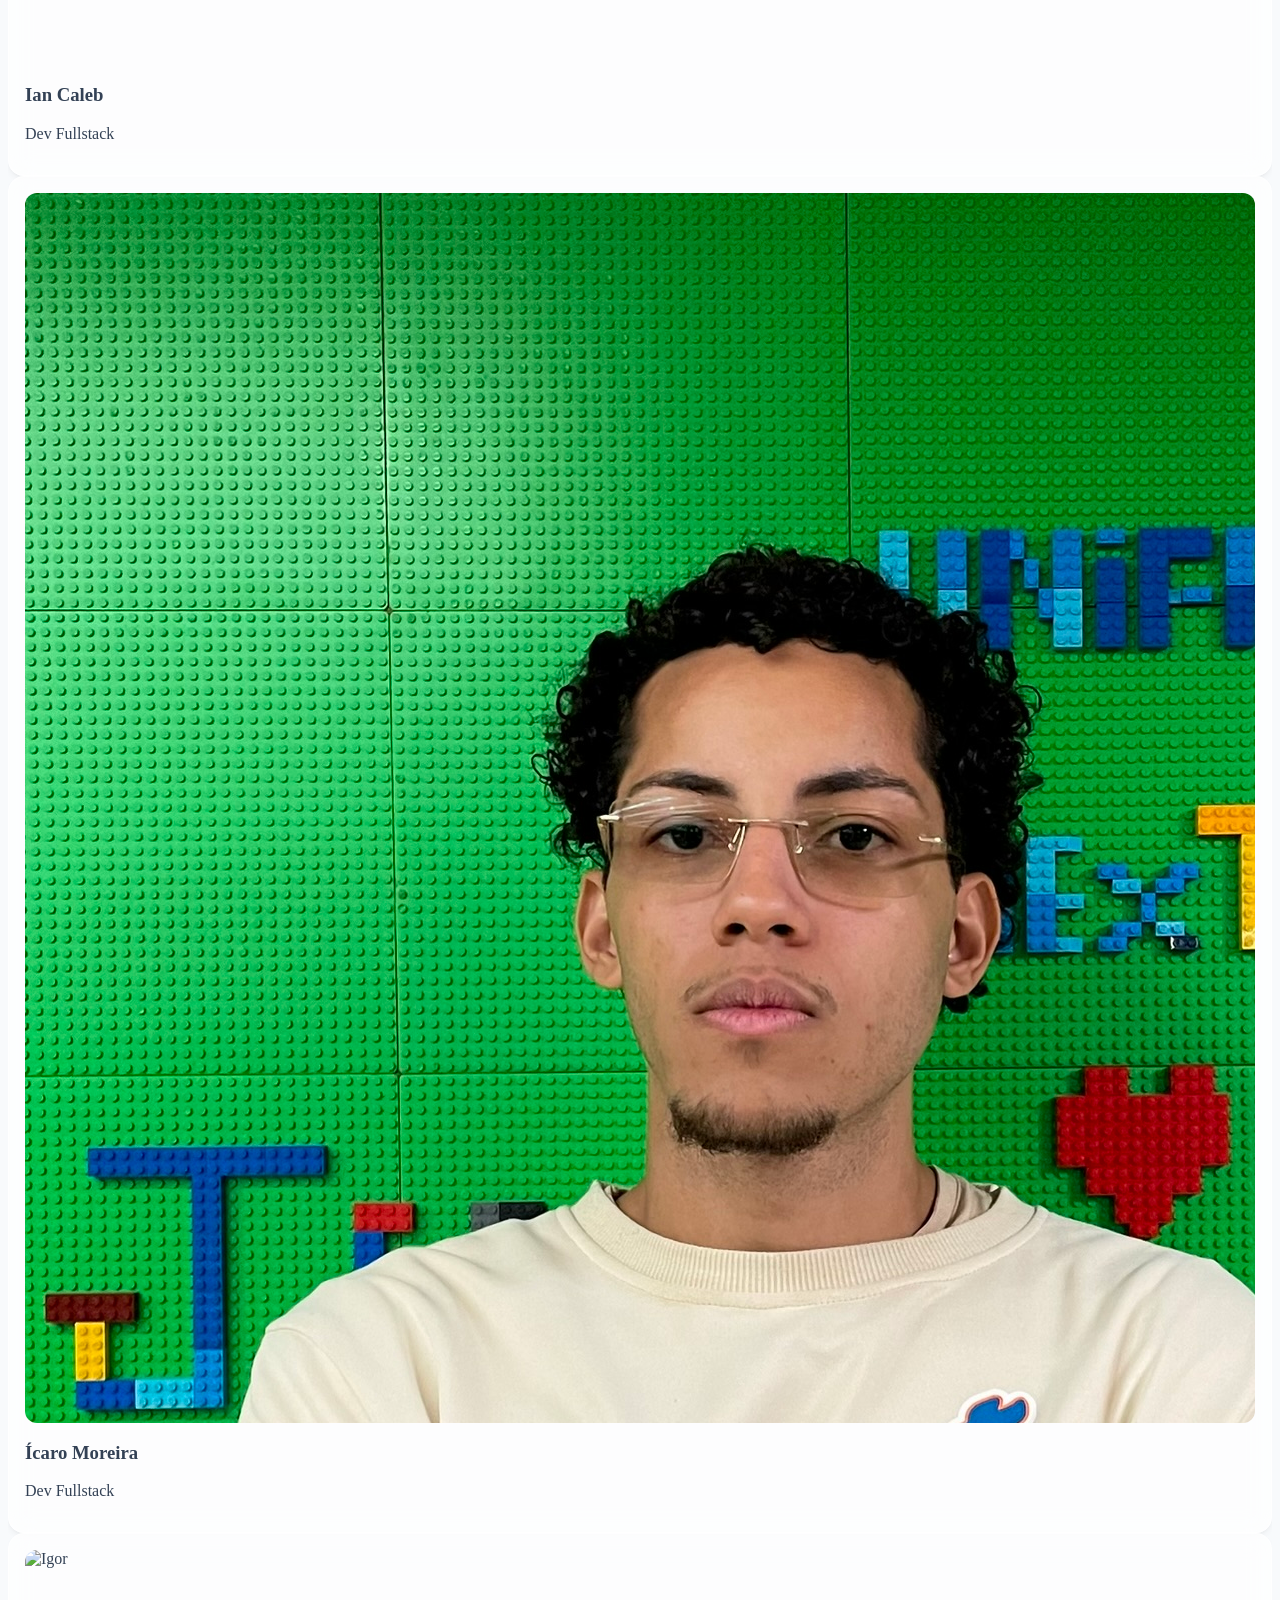
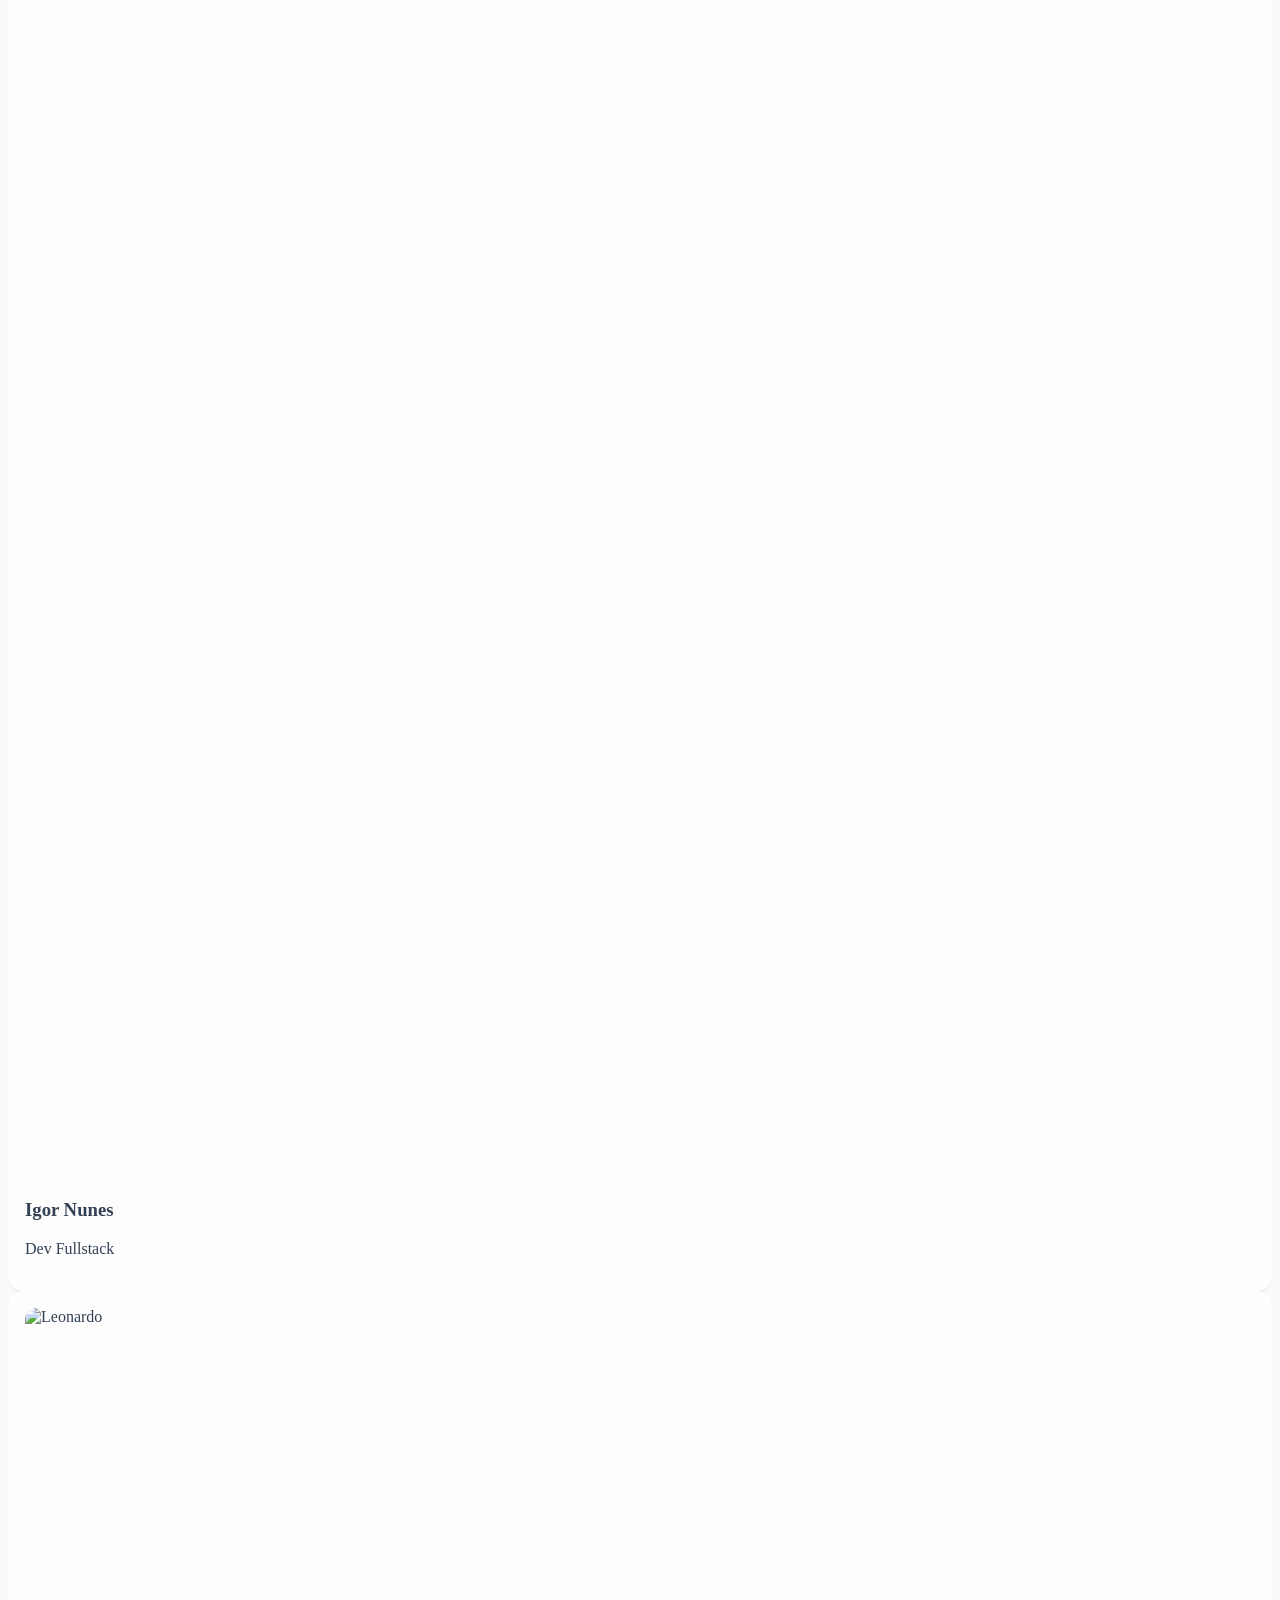
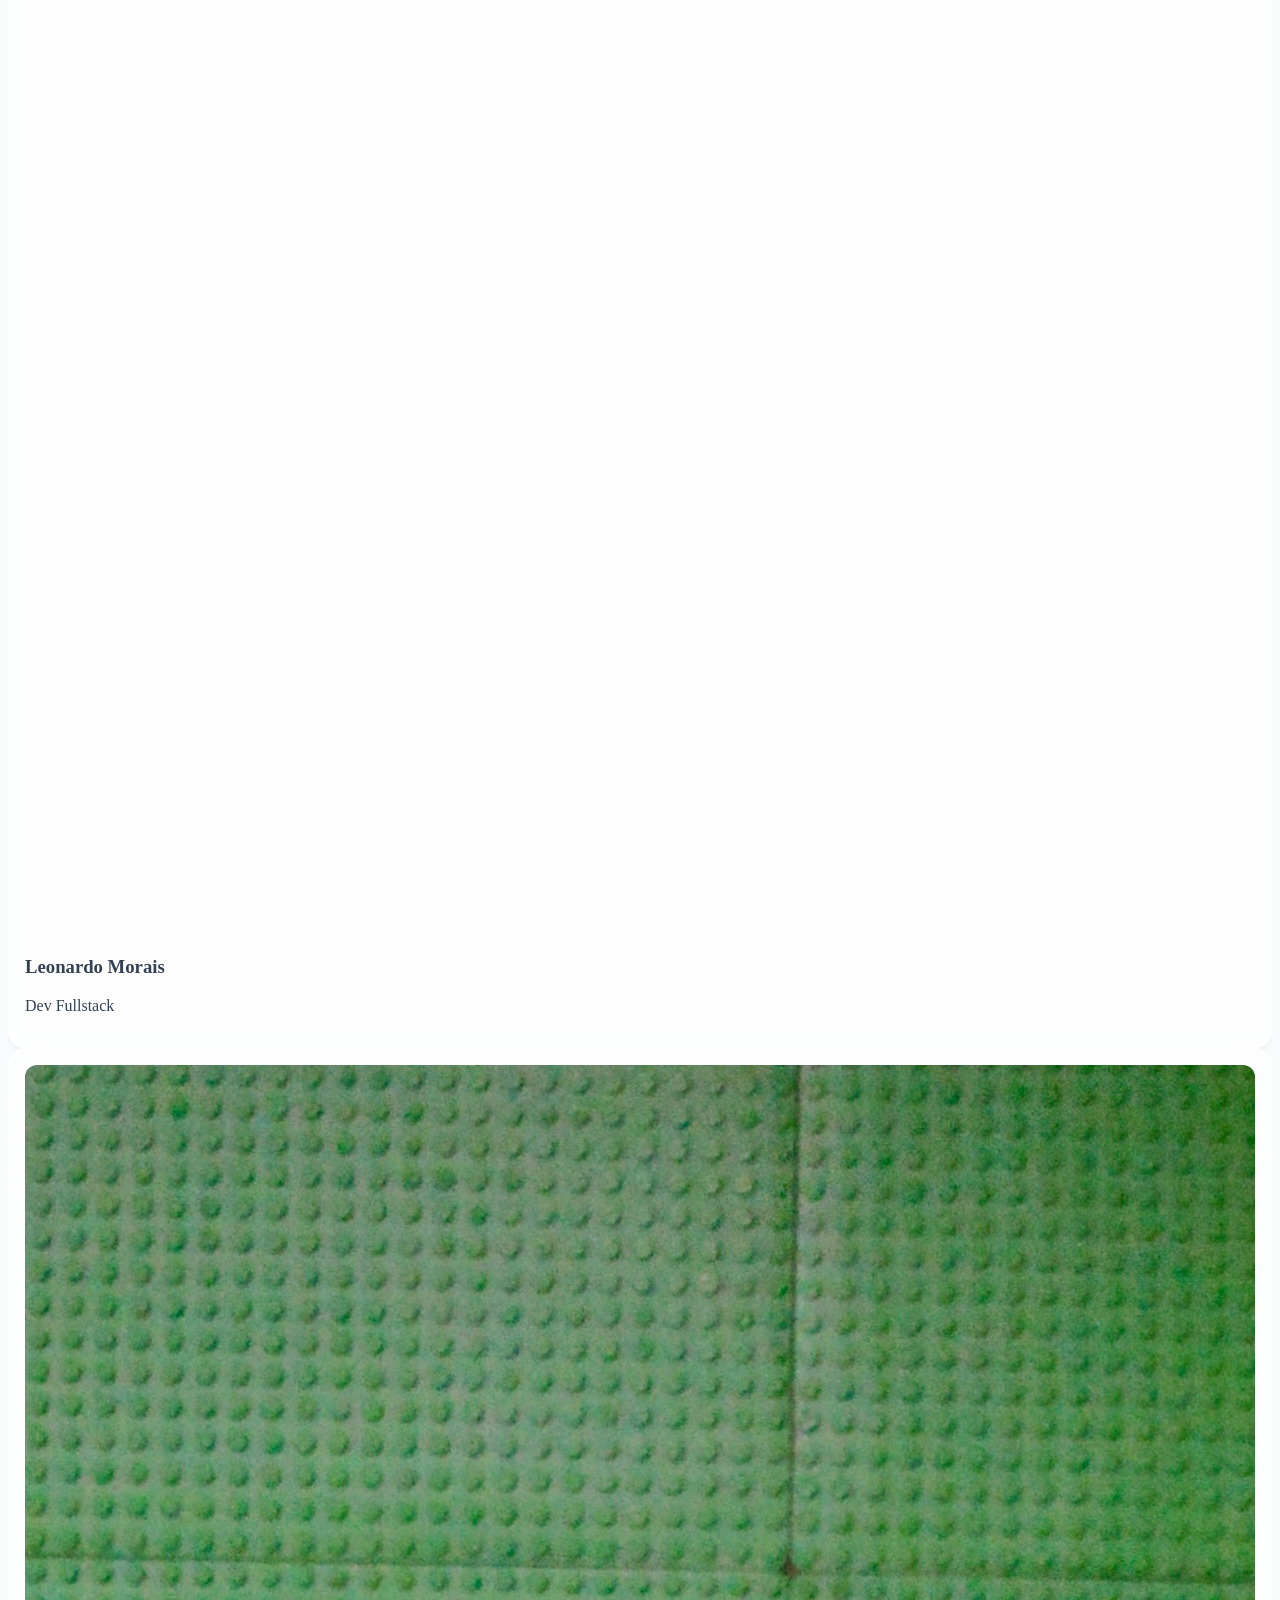
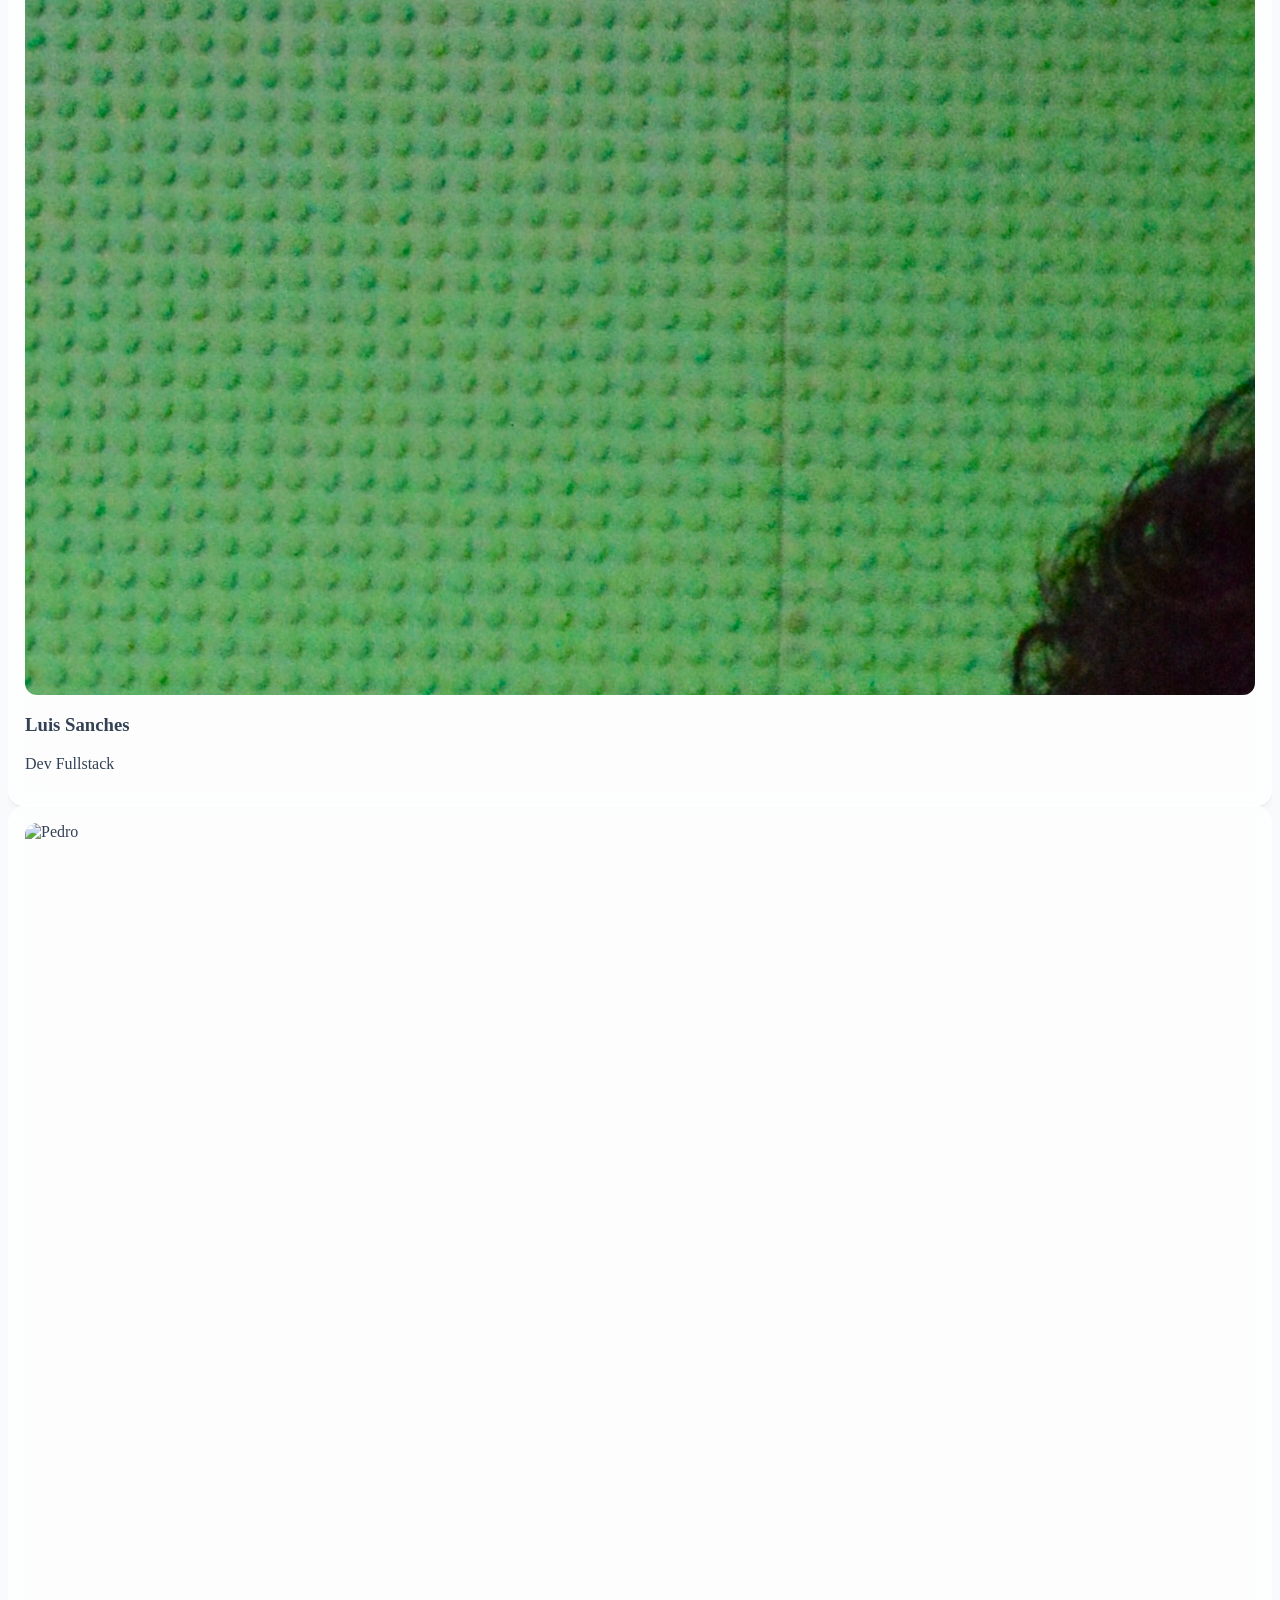
==== commit dc520a64: "feat: add preloader animation and theme toggle functionality - Implemented a preloader with SVG anim" ====
--- a/equipe.html
+++ b/equipe.html
@@ -7,172 +7,11 @@
   <title>NExTI - Nossa Equipe</title>
   <script src="https://cdn.tailwindcss.com"></script>
   <link rel="shortcut icon" href="image/Faviconn-nexti.png" type="image/x-icon">
+  <link rel="stylesheet" href="css/style.css">
+  <script src="js/main.js" defer></script>
   <link href="https://cdnjs.cloudflare.com/ajax/libs/font-awesome/6.4.0/css/all.min.css" rel="stylesheet">
   <link href="https://fonts.googleapis.com/css2?family=Outfit:wght@300;400;600;700;800&family=Plus+Jakarta+Sans:wght@300;400;500;600;700&display=swap" rel="stylesheet">
 
-  <script>
-    tailwind.config = {
-      darkMode: 'class',
-      theme: {
-        extend: {
-          fontFamily: {
-            sans: ['"Plus Jakarta Sans"', 'sans-serif'],
-            display: ['"Outfit"', 'sans-serif'],
-          },
-          colors: {
-            brand: {
-              blue: '#006CA5',
-              darkblue: '#004C74',
-              yellow: '#FFC20E',
-              gold: '#D4A000',
-              gray: '#f8fafc',
-            }
-          }
-        }
-      }
-    }
-  </script>
-
-  <script>
-    if (localStorage.theme === 'dark' || (!('theme' in localStorage) && window.matchMedia('(prefers-color-scheme: dark)').matches)) {
-      document.documentElement.classList.add('dark')
-    } else {
-      document.documentElement.classList.remove('dark')
-    }
-  </script>
-
-  <style>
-    body {
-      background-color: #f8fafc;
-      color: #334155;
-      overflow-x: hidden;
-      transition: background-color 0.3s, color 0.3s;
-    }
-
-    .dark body {
-      background-color: #0f172a;
-      color: #cbd5e1;
-    }
-
-    #header-canvas {
-      position: absolute;
-      top: 0;
-      left: 0;
-      width: 100%;
-      height: 100%;
-      z-index: 0;
-      pointer-events: none;
-    }
-
-    .liquid-glass-card {
-      background: rgba(255, 255, 255, 0.65);
-      backdrop-filter: blur(12px) saturate(120%);
-      -webkit-backdrop-filter: blur(12px) saturate(120%);
-      border-radius: 1rem;
-      padding: 1rem;
-      border: 1px solid rgba(255, 255, 255, 0.8);
-      box-shadow:
-        0 4px 6px -1px rgba(0, 0, 0, 0.05),
-        0 2px 4px -1px rgba(0, 0, 0, 0.03),
-        inset 0 0 20px rgba(255, 255, 255, 0.5);
-      position: relative;
-      overflow: hidden;
-      transition: all 0.4s cubic-bezier(0.4, 0, 0.2, 1);
-    }
-
-    .dark .liquid-glass-card {
-      background: rgba(30, 41, 59, 0.6);
-      border: 1px solid rgba(255, 255, 255, 0.1);
-      box-shadow: 0 4px 6px -1px rgba(0, 0, 0, 0.3);
-    }
-
-    .liquid-glass-card::before {
-      content: '';
-      position: absolute;
-      top: 0;
-      left: -150%;
-      width: 100%;
-      height: 100%;
-      background: linear-gradient(90deg,
-          transparent,
-          rgba(255, 255, 255, 0.8),
-          transparent);
-      transform: skewX(-25deg);
-      transition: left 0.7s ease-in-out;
-      pointer-events: none;
-      z-index: 10;
-    }
-
-    .dark .liquid-glass-card::before {
-      background: linear-gradient(90deg,
-          transparent,
-          rgba(255, 255, 255, 0.1),
-          transparent);
-    }
-
-    .liquid-glass-card:hover {
-      transform: translateY(-8px);
-      background: rgba(255, 255, 255, 0.85);
-      border-color: #FFC20E;
-      box-shadow:
-        0 20px 30px -5px rgba(0, 108, 165, 0.15),
-        inset 0 0 20px rgba(255, 255, 255, 0.8);
-    }
-
-    .dark .liquid-glass-card:hover {
-      background: rgba(30, 41, 59, 0.9);
-      border-color: #FFC20E;
-      box-shadow: 0 20px 30px -5px rgba(0, 0, 0, 0.5);
-    }
-
-    .liquid-glass-card:hover::before {
-      left: 150%;
-    }
-
-    .team-img-container {
-      position: relative;
-      border-radius: 0.75rem;
-      overflow: hidden;
-      aspect-ratio: 1 / 1;
-      z-index: 5;
-    }
-
-    .team-img-container img {
-      transition: transform 0.5s ease;
-    }
-
-    .liquid-glass-card:hover .team-img-container img {
-      transform: scale(1.1);
-    }
-
-    .card-content {
-      position: relative;
-      z-index: 5;
-    }
-
-    .team-overlay {
-      background: rgba(0, 108, 165, 0.8);
-      backdrop-filter: blur(4px);
-    }
-
-    .text-gradient-title {
-      background: linear-gradient(135deg, #006CA5 0%, #004C74 100%);
-      -webkit-background-clip: text;
-      background-clip: text;
-      -webkit-text-fill-color: transparent;
-    }
-
-    .dark .text-gradient-title {
-      background: linear-gradient(135deg, #FFC20E 0%, #D4A000 100%);
-      -webkit-background-clip: text;
-      background-clip: text;
-      -webkit-text-fill-color: transparent;
-    }
-
-    iframe {
-      filter: none !important;
-    }
-  </style>
 </head>
 
 <body class="flex flex-col min-h-screen dark:bg-slate-900 transition-colors duration-300">
@@ -440,166 +279,6 @@
       </div>
     </div>
   </footer>
-
-
-  <script>
-
-    const themeToggleBtn = document.getElementById('theme-toggle');
-    const themeIcon = themeToggleBtn.querySelector('i');
-    const html = document.documentElement;
-
-    function updateIcon() {
-      if (html.classList.contains('dark')) {
-        themeIcon.classList.remove('fa-moon');
-        themeIcon.classList.add('fa-sun');
-      } else {
-        themeIcon.classList.remove('fa-sun');
-        themeIcon.classList.add('fa-moon');
-      }
-    }
-
-    updateIcon();
-
-    themeToggleBtn.addEventListener('click', () => {
-      html.classList.toggle('dark');
-
-      if (html.classList.contains('dark')) {
-        localStorage.theme = 'dark';
-      } else {
-        localStorage.theme = 'light';
-      }
-      updateIcon();
-    });
-
-    const canvas = document.getElementById('header-canvas');
-    const ctx = canvas.getContext('2d');
-    let particlesArray;
-
-    function setCanvasSize() {
-      const header = document.querySelector('header');
-      canvas.width = window.innerWidth;
-      canvas.height = header.offsetHeight;
-    }
-
-    window.addEventListener('resize', () => {
-      setCanvasSize();
-      initParticles();
-    });
-    setCanvasSize();
-
-    let mouse = {
-      x: null,
-      y: null,
-      radius: 100
-    }
-
-    window.addEventListener('mousemove', function (event) {
-
-      const headerRect = document.querySelector('header').getBoundingClientRect();
-      if (event.y <= headerRect.height) {
-        mouse.x = event.x;
-        mouse.y = event.y;
-      } else {
-        mouse.x = null;
-        mouse.y = null;
-      }
-    });
-
-    class Particle {
-      constructor(x, y, directionX, directionY, size, color) {
-        this.x = x;
-        this.y = y;
-        this.directionX = directionX;
-        this.directionY = directionY;
-        this.size = size;
-        this.color = color;
-      }
-      draw() {
-        ctx.beginPath();
-        ctx.arc(this.x, this.y, this.size, 0, Math.PI * 2, false);
-        ctx.fillStyle = '#FFFFFF';
-        ctx.globalAlpha = 0.3;
-        ctx.fill();
-      }
-      update() {
-        if (this.x > canvas.width || this.x < 0) {
-          this.directionX = -this.directionX;
-        }
-        if (this.y > canvas.height || this.y < 0) {
-          this.directionY = -this.directionY;
-        }
-
-        if (mouse.x != null) {
-          let dx = mouse.x - this.x;
-          let dy = mouse.y - this.y;
-          let distance = Math.sqrt(dx * dx + dy * dy);
-          if (distance < mouse.radius + this.size) {
-            if (mouse.x < this.x && this.x < canvas.width - this.size * 10) {
-              this.x += 10;
-            }
-            if (mouse.x > this.x && this.x > this.size * 10) {
-              this.x -= 10;
-            }
-            if (mouse.y < this.y && this.y < canvas.height - this.size * 10) {
-              this.y += 10;
-            }
-            if (mouse.y > this.y && this.y > this.size * 10) {
-              this.y -= 10;
-            }
-          }
-        }
-
-        this.x += this.directionX;
-        this.y += this.directionY;
-        this.draw();
-      }
-    }
-
-    function initParticles() {
-      particlesArray = [];
-      let numberOfParticles = (canvas.height * canvas.width) / 9000;
-      for (let i = 0; i < numberOfParticles; i++) {
-        let size = (Math.random() * 3) + 1;
-        let x = (Math.random() * ((canvas.width - size * 2) - (size * 2)) + size * 2);
-        let y = (Math.random() * ((canvas.height - size * 2) - (size * 2)) + size * 2);
-        let directionX = (Math.random() * 1) - 0.5;
-        let directionY = (Math.random() * 1) - 0.5;
-        particlesArray.push(new Particle(x, y, directionX, directionY, size, '#FFFFFF'));
-      }
-    }
-
-    function animateParticles() {
-      requestAnimationFrame(animateParticles);
-      ctx.clearRect(0, 0, canvas.width, canvas.height);
-      for (let i = 0; i < particlesArray.length; i++) {
-        particlesArray[i].update();
-      }
-      connectParticles();
-    }
-
-    function connectParticles() {
-      let opacityValue = 1;
-      for (let a = 0; a < particlesArray.length; a++) {
-        for (let b = a; b < particlesArray.length; b++) {
-          let distance = ((particlesArray[a].x - particlesArray[b].x) * (particlesArray[a].x - particlesArray[b].x)) +
-            ((particlesArray[a].y - particlesArray[b].y) * (particlesArray[a].y - particlesArray[b].y));
-
-          if (distance < (canvas.width / 7) * (canvas.height / 7)) {
-            opacityValue = 1 - (distance / 20000);
-            ctx.strokeStyle = 'rgba(255, 255, 255,' + opacityValue * 0.15 + ')';
-            ctx.lineWidth = 1;
-            ctx.beginPath();
-            ctx.moveTo(particlesArray[a].x, particlesArray[a].y);
-            ctx.lineTo(particlesArray[b].x, particlesArray[b].y);
-            ctx.stroke();
-          }
-        }
-      }
-    }
-
-    initParticles();
-    animateParticles();
-  </script>
 </body>
 
 </html>
--- a/css/style.css
+++ b/css/style.css
@@ -0,0 +1,888 @@
+/*INDEX.HTML*/
+#preloader {
+  position: fixed;
+  top: 0;
+  left: 0;
+  width: 100%;
+  height: 100%;
+  background-color: #006ca5;
+  display: flex;
+  justify-content: center;
+  align-items: center;
+  z-index: 9999;
+  opacity: 1;
+  transition: opacity 0.8s cubic-bezier(0.33, 1, 0.68, 1);
+}
+
+#preloader.hidden {
+  opacity: 0;
+  pointer-events: none;
+}
+
+#preloader-logo-container {
+  width: 200px;
+  height: 150px;
+  position: relative;
+}
+
+@media (min-width: 640px) {
+  #preloader-logo-container {
+    width: 300px;
+    height: 200px;
+  }
+}
+
+#preloader-logo {
+  width: 100%;
+  height: 100%;
+  filter: drop-shadow(0 0 15px rgba(255, 255, 255, 0.4));
+}
+
+#logo-path {
+  fill: none;
+  stroke: #ffffff;
+  stroke-width: 100;
+  stroke-linecap: round;
+  stroke-linejoin: round;
+  stroke-dasharray: 10000;
+  stroke-dashoffset: 10000;
+  transition: fill 1.5s cubic-bezier(0.33, 1, 0.68, 1) 0.5s;
+}
+
+/* Efeito de brilho animação carregamento */
+#logo-path.animating {
+  filter: drop-shadow(0 0 8px rgba(255, 255, 255, 0.7));
+}
+
+/* Efeito de preenchimento animação carregamento */
+#logo-path.filling {
+  fill: #ffc20e;
+  fill-opacity: 0;
+  animation: fillGrow 2s cubic-bezier(0.33, 1, 0.68, 1) forwards;
+}
+
+@keyframes fillGrow {
+  0% {
+    fill-opacity: 0;
+    filter: drop-shadow(0 0 5px rgba(255, 194, 14, 0.3));
+  }
+
+  50% {
+    fill-opacity: 0.5;
+    filter: drop-shadow(0 0 10px rgba(255, 194, 14, 0.5));
+  }
+
+  100% {
+    fill-opacity: 1;
+    filter: drop-shadow(0 0 15px rgba(255, 194, 14, 0.7));
+  }
+}
+
+#preloader-logo {
+  will-change: transform, opacity;
+  transform: translateZ(0);
+}
+
+#logo-path {
+  will-change: stroke-dashoffset, fill, fill-opacity;
+}
+
+body.preloader-active {
+  overflow: hidden;
+}
+
+body.preloader-active main,
+body.preloader-active header,
+body.preloader-active footer {
+  opacity: 0;
+}
+
+:root {
+  --ease-smooth: cubic-bezier(0.33, 1, 0.68, 1);
+  --anim-duration: 1s;
+}
+
+html,
+body {
+  max-width: 100vw;
+  overflow-x: hidden;
+}
+
+body {
+  background-color: #ffffff;
+  color: #334155;
+  transition:
+    background-color 0.3s,
+    color 0.3s;
+}
+
+.dark body {
+  background-color: #0f172a;
+  color: #cbd5e1;
+}
+
+#header-canvas {
+  position: absolute;
+  top: 0;
+  left: 0;
+  width: 100%;
+  height: 100%;
+  z-index: 0;
+  pointer-events: none;
+}
+
+.liquid-glass-card {
+  height: 100%;
+  display: flex;
+  flex-direction: column;
+  border-radius: 1rem;
+  position: relative;
+  overflow: hidden;
+  background: rgba(255, 255, 255, 0.7);
+  backdrop-filter: blur(12px) saturate(120%);
+  -webkit-backdrop-filter: blur(12px) saturate(120%);
+  border: 1px solid rgba(255, 255, 255, 0.6);
+  box-shadow:
+    0 4px 6px -1px rgba(0, 0, 0, 0.05),
+    0 2px 4px -1px rgba(0, 0, 0, 0.03),
+    inset 0 0 20px rgba(255, 255, 255, 0.5);
+  transition: all 0.4s var(--ease-smooth);
+}
+
+.dark .liquid-glass-card {
+  background: rgba(30, 41, 59, 0.6);
+  border: 1px solid rgba(255, 255, 255, 0.1);
+  box-shadow: 0 4px 6px -1px rgba(0, 0, 0, 0.3);
+}
+
+.dark .liquid-glass-card:hover {
+  background: rgba(30, 41, 59, 0.9);
+  border-color: rgba(255, 193, 14, 0.5);
+  box-shadow: 0 20px 30px -5px rgba(0, 0, 0, 0.5);
+}
+
+.liquid-glass-card::before {
+  content: "";
+  position: absolute;
+  top: 0;
+  left: -150%;
+  width: 100%;
+  height: 100%;
+  background: linear-gradient(
+    90deg,
+    transparent,
+    rgba(255, 255, 255, 0.6),
+    transparent
+  );
+  transform: skewX(-25deg);
+  transition: left 0.7s ease-in-out;
+  pointer-events: none;
+  z-index: 2;
+}
+
+.dark .liquid-glass-card::before {
+  background: linear-gradient(
+    90deg,
+    transparent,
+    rgba(255, 255, 255, 0.1),
+    transparent
+  );
+}
+
+@media (min-width: 1024px) {
+  .liquid-glass-card:hover {
+    transform: translateY(-8px);
+    border-color: rgba(255, 193, 14, 0.5);
+    box-shadow:
+      0 20px 30px -5px rgba(0, 108, 165, 0.15),
+      inset 0 0 30px rgba(255, 255, 255, 0.9);
+    background: rgba(255, 255, 255, 0.85);
+  }
+
+  .liquid-glass-card:hover::before {
+    left: 150%;
+  }
+
+  .liquid-glass-card:hover .card-img-container img {
+    transform: scale(1.1);
+  }
+}
+
+.card-img-container {
+  height: 220px;
+  overflow: hidden;
+  position: relative;
+  border-top-left-radius: 1rem;
+  border-top-right-radius: 1rem;
+  z-index: 1;
+}
+
+.card-img-container img {
+  width: 100%;
+  height: 100%;
+  object-fit: cover;
+  transition: transform 0.6s var(--ease-smooth);
+}
+
+.value-item {
+  background: rgba(255, 255, 255, 0.6);
+  backdrop-filter: blur(8px);
+  padding: 1.5rem;
+  border-radius: 0.75rem;
+  border: 1px solid rgba(255, 255, 255, 0.5);
+  border-left: 4px solid #ffc20e;
+  transition: all 0.3s var(--ease-smooth);
+}
+
+.dark .value-item {
+  background: rgba(30, 41, 59, 0.6);
+  border-color: rgba(255, 255, 255, 0.1);
+  border-left-color: #ffc20e;
+}
+
+.value-item:hover {
+  background: white;
+  box-shadow: 0 10px 15px -3px rgba(0, 0, 0, 0.1);
+  transform: translateY(-3px) scale(1.02);
+}
+
+.dark .value-item:hover {
+  background: #1e293b;
+  box-shadow: 0 10px 15px -3px rgba(0, 0, 0, 0.5);
+}
+
+.reveal-on-scroll {
+  opacity: 0;
+  transition: all var(--anim-duration) var(--ease-smooth);
+  will-change: transform, opacity;
+}
+
+.reveal-up {
+  transform: translateY(50px);
+}
+
+.reveal-down {
+  transform: translateY(-50px);
+}
+
+.reveal-left {
+  transform: translateX(-50px);
+}
+
+.reveal-right {
+  transform: translateX(50px);
+}
+
+.reveal-scale {
+  transform: scale(0.8);
+}
+
+.is-visible {
+  opacity: 1;
+  transform: translate(0) scale(1);
+}
+
+.delay-100 {
+  transition-delay: 0.1s;
+}
+
+.delay-200 {
+  transition-delay: 0.2s;
+}
+
+.delay-300 {
+  transition-delay: 0.3s;
+}
+
+.delay-400 {
+  transition-delay: 0.4s;
+}
+
+.delay-500 {
+  transition-delay: 0.5s;
+}
+
+@keyframes gradient {
+  0% {
+    background-position: 0% 50%;
+  }
+
+  50% {
+    background-position: 100% 50%;
+  }
+
+  100% {
+    background-position: 0% 50%;
+  }
+}
+
+.gradient-text {
+  background: linear-gradient(45deg, #006ca5, #004c74, #ffc20e, #d4a000);
+  background-size: 300% 300%;
+  -webkit-background-clip: text;
+  background-clip: text;
+  -webkit-text-fill-color: transparent;
+  animation: gradient 8s ease infinite;
+}
+
+#back-to-top {
+  position: fixed;
+  bottom: 30px;
+  right: 30px;
+  width: 50px;
+  height: 50px;
+  border-radius: 50%;
+  background: #006ca5;
+  color: white;
+  display: flex;
+  align-items: center;
+  justify-content: center;
+  cursor: pointer;
+  opacity: 0;
+  visibility: hidden;
+  transition: all 0.3s ease;
+  z-index: 1000;
+  box-shadow: 0 4px 12px rgba(0, 108, 165, 0.3);
+}
+
+#back-to-top.show {
+  opacity: 1;
+  visibility: visible;
+  transform: translateY(0);
+}
+
+#back-to-top:hover {
+  background: #004c74;
+  transform: translateY(-5px);
+}
+
+#reading-progress {
+  position: fixed;
+  top: 0;
+  left: 0;
+  height: 4px;
+  background: linear-gradient(to right, #ffc20e, #006ca5);
+  width: 0%;
+  z-index: 1001;
+  transition: width 0.1s linear;
+}
+
+/* CARROSSEL DOS PARCEIROS*/
+.logos-slider-container {
+  width: 100%;
+  overflow: hidden;
+  position: relative;
+  mask-image: linear-gradient(
+    to right,
+    transparent,
+    black 10%,
+    black 90%,
+    transparent
+  );
+  -webkit-mask-image: linear-gradient(
+    to right,
+    transparent,
+    black 10%,
+    black 90%,
+    transparent
+  );
+  padding: 30px 0;
+}
+
+.logos-slider-container::before,
+.logos-slider-container::after {
+  content: "";
+  position: absolute;
+  top: 0;
+  width: 100px;
+  height: 100%;
+  z-index: 2;
+  pointer-events: none;
+}
+
+.logos-slider-container::before {
+  left: 0;
+  background: linear-gradient(
+    to right,
+    rgba(255, 255, 255, 1) 0%,
+    rgba(255, 255, 255, 0) 100%
+  );
+}
+
+.logos-slider-container::after {
+  right: 0;
+  background: linear-gradient(
+    to left,
+    rgba(255, 255, 255, 1) 0%,
+    rgba(255, 255, 255, 0) 100%
+  );
+}
+
+.dark .logos-slider-container::before {
+  background: linear-gradient(
+    to right,
+    rgba(15, 23, 42, 1) 0%,
+    rgba(15, 23, 42, 0) 100%
+  );
+}
+
+.dark .logos-slider-container::after {
+  background: linear-gradient(
+    to left,
+    rgba(15, 23, 42, 1) 0%,
+    rgba(15, 23, 42, 0) 100%
+  );
+}
+
+.logos-slider {
+  display: flex;
+  width: max-content;
+  animation: logo-scroll 35s linear infinite;
+  will-change: transform;
+}
+
+.logos-slider-container:hover .logos-slider {
+  animation-play-state: paused;
+}
+
+.logos-slide {
+  display: flex;
+  align-items: center;
+  gap: 5rem;
+  padding-right: 5rem;
+}
+
+.partner-logo-img {
+  height: 80px;
+  width: auto;
+  object-fit: contain;
+  filter: grayscale(100%) opacity(0.6);
+  transition: all 0.4s cubic-bezier(0.25, 0.46, 0.45, 0.94);
+  cursor: pointer;
+  -webkit-user-drag: none;
+  user-select: none;
+}
+
+.partner-logo-img:hover {
+  filter: grayscale(0%) opacity(1);
+  transform: scale(1.15);
+  filter: drop-shadow(0 10px 8px rgba(0, 0, 0, 0.1));
+}
+
+.dark .partner-logo-img {
+  filter: grayscale(100%) invert(0.1) opacity(0.5);
+}
+
+.dark .partner-logo-img:hover {
+  filter: grayscale(0%) invert(0) opacity(1);
+}
+
+@keyframes logo-scroll {
+  0% {
+    transform: translateX(0);
+  }
+
+  100% {
+    transform: translateX(-50%);
+  }
+}
+
+/* MENU MOBILE */
+#mobile-menu {
+  max-height: 0;
+  overflow: hidden;
+  transition: max-height 0.5s ease-in-out;
+}
+
+#mobile-menu.open {
+  max-height: 500px;
+}
+
+/* RESPONSIVIDADE MOBILE */
+@media (max-width: 768px) {
+  .logos-slider-container {
+    padding: 20px 0;
+    mask-image: linear-gradient(
+      to right,
+      transparent,
+      black 5%,
+      black 95%,
+      transparent
+    );
+    -webkit-mask-image: linear-gradient(
+      to right,
+      transparent,
+      black 5%,
+      black 95%,
+      transparent
+    );
+  }
+
+  .logos-slider-container::before,
+  .logos-slider-container::after {
+    width: 50px;
+  }
+
+  .logos-slide {
+    gap: 3rem;
+    padding-right: 3rem;
+  }
+
+  .partner-logo-img {
+    height: 50px !important;
+    width: auto !important;
+  }
+
+  .card-img-container {
+    height: 180px;
+  }
+
+  .container {
+    padding-left: 1rem;
+    padding-right: 1rem;
+  }
+
+  .text-5xl,
+  .text-7xl {
+    font-size: 2.8rem !important;
+  }
+
+  .text-base {
+    font-size: 0.9rem !important;
+  }
+
+  .py-20,
+  .py-24 {
+    padding-top: 4rem !important;
+    padding-bottom: 4rem !important;
+  }
+
+  .gap-16 {
+    gap: 2rem !important;
+  }
+
+  .space-y-6 > * + * {
+    margin-top: 1rem !important;
+  }
+
+  .flex-wrap {
+    flex-wrap: wrap;
+  }
+
+  .px-8 {
+    padding-left: 1.5rem !important;
+    padding-right: 1.5rem !important;
+  }
+
+  .py-4 {
+    padding-top: 1rem !important;
+    padding-bottom: 1rem !important;
+  }
+}
+
+@media (max-width: 480px) {
+  .grid-cols-2 {
+    grid-template-columns: 1fr !important;
+  }
+
+  .text-4xl {
+    font-size: 1.875rem !important;
+  }
+
+  .text-2xl {
+    font-size: 1.5rem !important;
+  }
+
+  .gap-8 {
+    gap: 1rem !important;
+  }
+
+  .py-16 {
+    padding-top: 2rem !important;
+    padding-bottom: 2rem !important;
+  }
+}
+
+/*PROJETOS.HTML*/
+body {
+  background-color: #f8fafc;
+  color: #334155;
+  overflow-x: hidden;
+  transition:
+    background-color 0.3s,
+    color 0.3s;
+}
+
+.dark body {
+  background-color: #0f172a;
+  color: #cbd5e1;
+}
+
+#header-canvas {
+  position: absolute;
+  top: 0;
+  left: 0;
+  width: 100%;
+  height: 100%;
+  z-index: 0;
+  pointer-events: none;
+}
+
+.liquid-glass-card {
+  background: rgba(255, 255, 255, 0.65);
+  backdrop-filter: blur(12px) saturate(120%);
+  -webkit-backdrop-filter: blur(12px) saturate(120%);
+  border-radius: 1rem;
+  border: 1px solid rgba(255, 255, 255, 0.8);
+
+  box-shadow:
+    0 4px 6px -1px rgba(0, 0, 0, 0.05),
+    0 2px 4px -1px rgba(0, 0, 0, 0.03),
+    inset 0 0 20px rgba(255, 255, 255, 0.5);
+
+  position: relative;
+  overflow: hidden;
+  transition: all 0.4s cubic-bezier(0.4, 0, 0.2, 1);
+
+  height: 100%;
+  display: flex;
+  flex-direction: column;
+}
+
+.dark .liquid-glass-card {
+  background: rgba(30, 41, 59, 0.6);
+  border: 1px solid rgba(255, 255, 255, 0.1);
+  box-shadow: 0 4px 6px -1px rgba(0, 0, 0, 0.3);
+}
+
+.liquid-glass-card::before {
+  content: "";
+  position: absolute;
+  top: 0;
+  left: -150%;
+  width: 100%;
+  height: 100%;
+  background: linear-gradient(
+    90deg,
+    transparent,
+    rgba(255, 255, 255, 0.8),
+    transparent
+  );
+  transform: skewX(-25deg);
+  transition: left 0.7s ease-in-out;
+  pointer-events: none;
+  z-index: 10;
+}
+
+.dark .liquid-glass-card::before {
+  background: linear-gradient(
+    90deg,
+    transparent,
+    rgba(255, 255, 255, 0.15),
+    transparent
+  );
+}
+
+.liquid-glass-card:hover {
+  transform: translateY(-8px);
+  background: rgba(255, 255, 255, 0.85);
+  border-color: #ffc20e;
+  box-shadow:
+    0 20px 30px -5px rgba(0, 108, 165, 0.15),
+    inset 0 0 20px rgba(255, 255, 255, 0.8);
+}
+
+.dark .liquid-glass-card:hover {
+  background: rgba(30, 41, 59, 0.9);
+  border-color: #ffc20e;
+  box-shadow: 0 20px 30px -5px rgba(0, 0, 0, 0.5);
+}
+
+.liquid-glass-card:hover::before {
+  left: 150%;
+}
+
+.project-card-img {
+  height: 220px;
+  width: 100%;
+  overflow: hidden;
+  position: relative;
+  border-top-left-radius: 1rem;
+  border-top-right-radius: 1rem;
+  border-bottom: 1px solid rgba(255, 255, 255, 0.5);
+  z-index: 5;
+}
+
+.dark .project-card-img {
+  border-bottom: 1px solid rgba(255, 255, 255, 0.1);
+}
+
+.project-card-img img {
+  width: 100%;
+  height: 100%;
+  object-fit: cover;
+  transition: transform 0.5s ease;
+}
+
+.liquid-glass-card:hover .project-card-img img {
+  transform: scale(1.1);
+}
+
+@keyframes fadeInUp {
+  from {
+    opacity: 0;
+    transform: translateY(20px);
+  }
+
+  to {
+    opacity: 1;
+    transform: translateY(0);
+  }
+}
+
+.animate-fade-in-up {
+  animation: fadeInUp 0.8s ease-out forwards;
+  opacity: 0;
+}
+
+iframe {
+  filter: none !important;
+}
+
+/*EQUIPE.HTML*/
+body {
+  background-color: #f8fafc;
+  color: #334155;
+  overflow-x: hidden;
+  transition:
+    background-color 0.3s,
+    color 0.3s;
+}
+
+.dark body {
+  background-color: #0f172a;
+  color: #cbd5e1;
+}
+
+#header-canvas {
+  position: absolute;
+  top: 0;
+  left: 0;
+  width: 100%;
+  height: 100%;
+  z-index: 0;
+  pointer-events: none;
+}
+
+.liquid-glass-card {
+  background: rgba(255, 255, 255, 0.65);
+  backdrop-filter: blur(12px) saturate(120%);
+  -webkit-backdrop-filter: blur(12px) saturate(120%);
+  border-radius: 1rem;
+  padding: 1rem;
+  border: 1px solid rgba(255, 255, 255, 0.8);
+  box-shadow:
+    0 4px 6px -1px rgba(0, 0, 0, 0.05),
+    0 2px 4px -1px rgba(0, 0, 0, 0.03),
+    inset 0 0 20px rgba(255, 255, 255, 0.5);
+  position: relative;
+  overflow: hidden;
+  transition: all 0.4s cubic-bezier(0.4, 0, 0.2, 1);
+}
+
+.dark .liquid-glass-card {
+  background: rgba(30, 41, 59, 0.6);
+  border: 1px solid rgba(255, 255, 255, 0.1);
+  box-shadow: 0 4px 6px -1px rgba(0, 0, 0, 0.3);
+}
+
+.liquid-glass-card::before {
+  content: "";
+  position: absolute;
+  top: 0;
+  left: -150%;
+  width: 100%;
+  height: 100%;
+  background: linear-gradient(
+    90deg,
+    transparent,
+    rgba(255, 255, 255, 0.8),
+    transparent
+  );
+  transform: skewX(-25deg);
+  transition: left 0.7s ease-in-out;
+  pointer-events: none;
+  z-index: 10;
+}
+
+.dark .liquid-glass-card::before {
+  background: linear-gradient(
+    90deg,
+    transparent,
+    rgba(255, 255, 255, 0.1),
+    transparent
+  );
+}
+
+.liquid-glass-card:hover {
+  transform: translateY(-8px);
+  background: rgba(255, 255, 255, 0.85);
+  border-color: #ffc20e;
+  box-shadow:
+    0 20px 30px -5px rgba(0, 108, 165, 0.15),
+    inset 0 0 20px rgba(255, 255, 255, 0.8);
+}
+
+.dark .liquid-glass-card:hover {
+  background: rgba(30, 41, 59, 0.9);
+  border-color: #ffc20e;
+  box-shadow: 0 20px 30px -5px rgba(0, 0, 0, 0.5);
+}
+
+.liquid-glass-card:hover::before {
+  left: 150%;
+}
+
+.team-img-container {
+  position: relative;
+  border-radius: 0.75rem;
+  overflow: hidden;
+  aspect-ratio: 1 / 1;
+  z-index: 5;
+}
+
+.team-img-container img {
+  transition: transform 0.5s ease;
+}
+
+.liquid-glass-card:hover .team-img-container img {
+  transform: scale(1.1);
+}
+
+.card-content {
+  position: relative;
+  z-index: 5;
+}
+
+.team-overlay {
+  background: rgba(0, 108, 165, 0.8);
+  backdrop-filter: blur(4px);
+}
+
+.text-gradient-title {
+  background: linear-gradient(135deg, #006ca5 0%, #004c74 100%);
+  -webkit-background-clip: text;
+  background-clip: text;
+  -webkit-text-fill-color: transparent;
+}
+
+.dark .text-gradient-title {
+  background: linear-gradient(135deg, #ffc20e 0%, #d4a000 100%);
+  -webkit-background-clip: text;
+  background-clip: text;
+  -webkit-text-fill-color: transparent;
+}
+
+iframe {
+  filter: none !important;
+}
